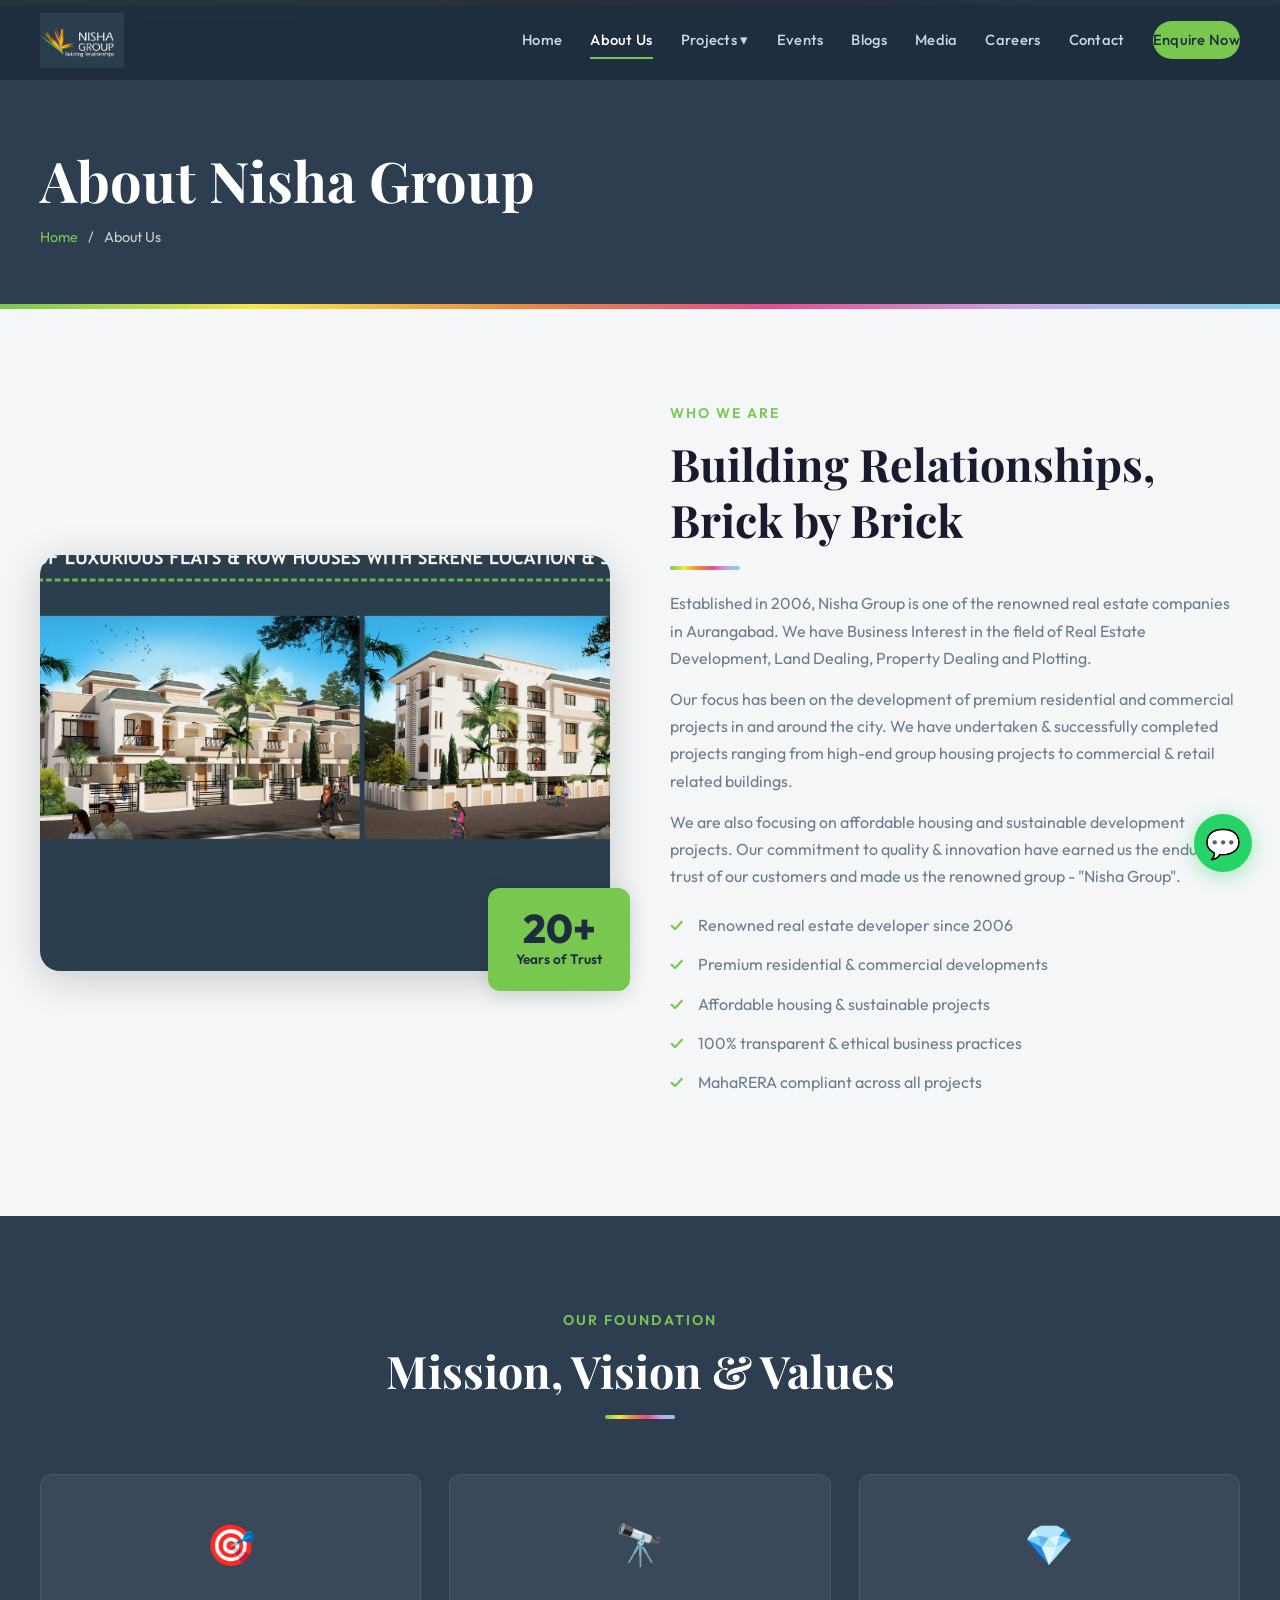
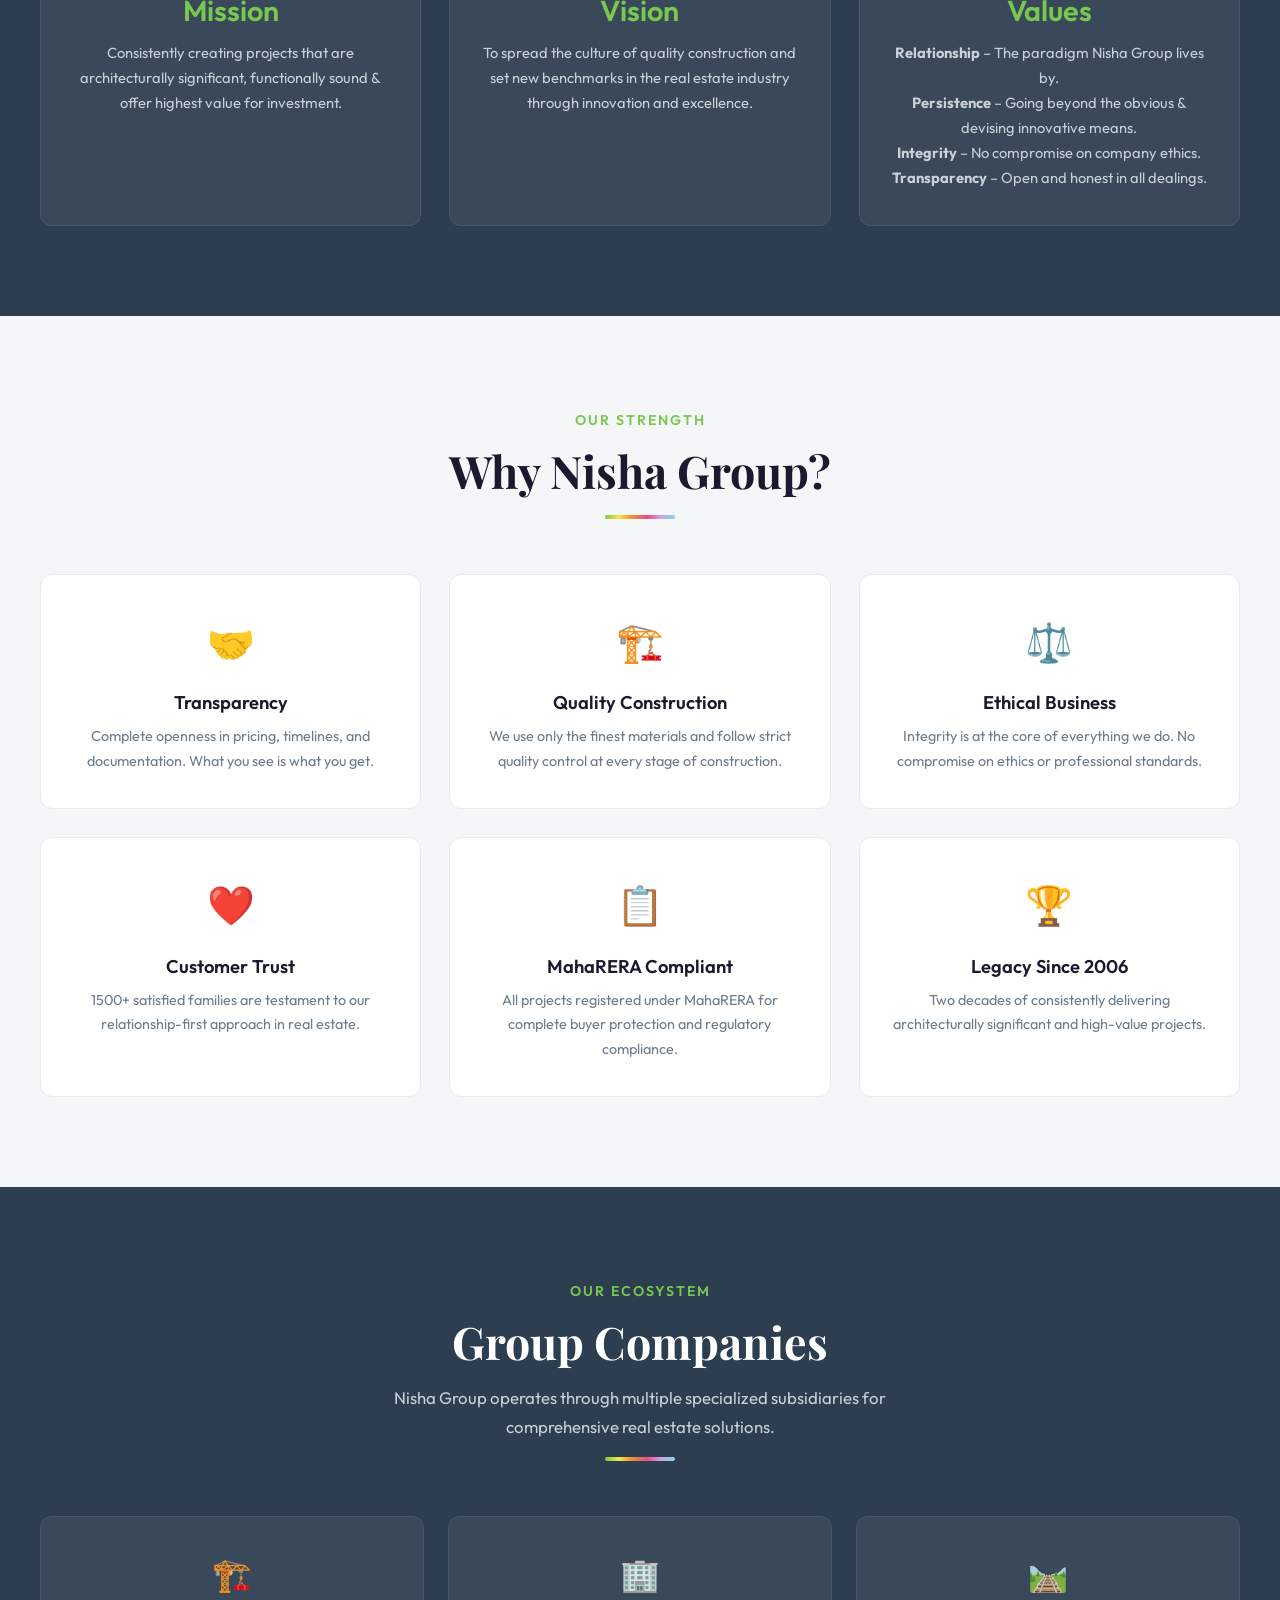
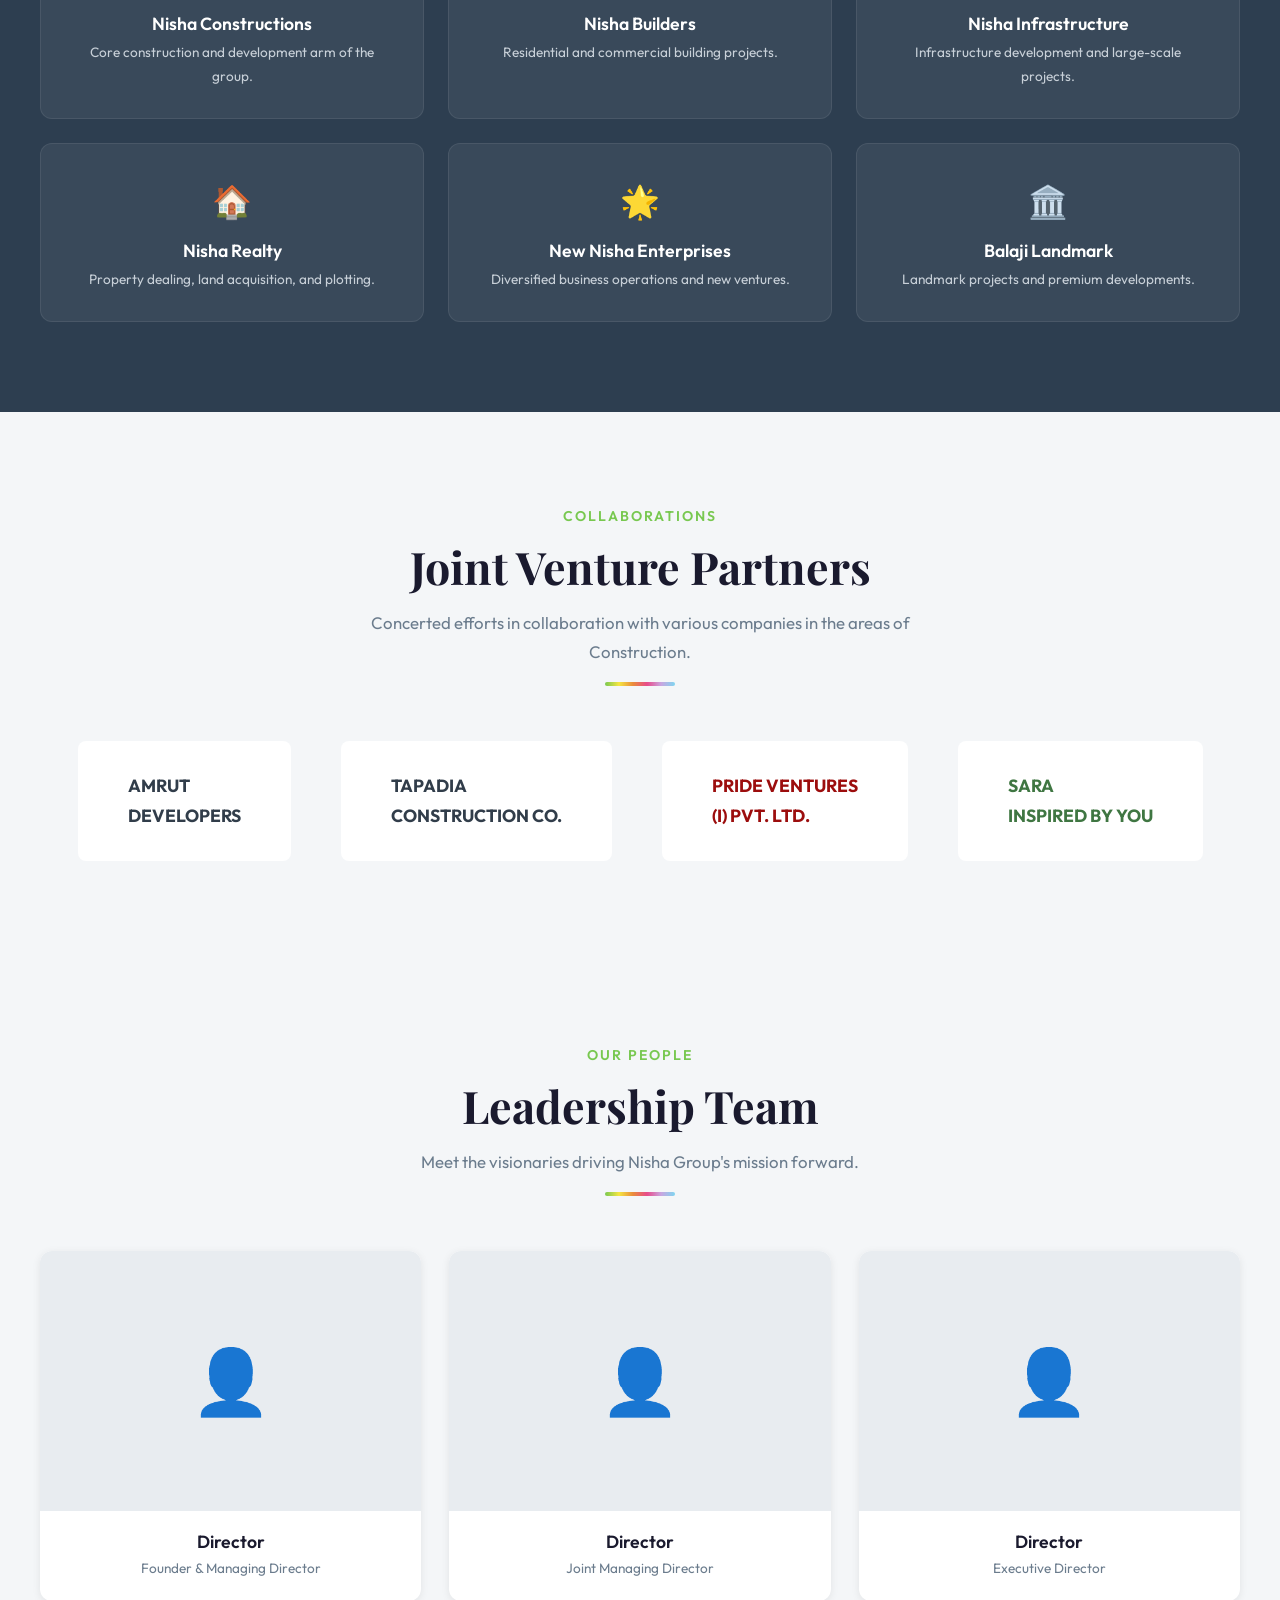
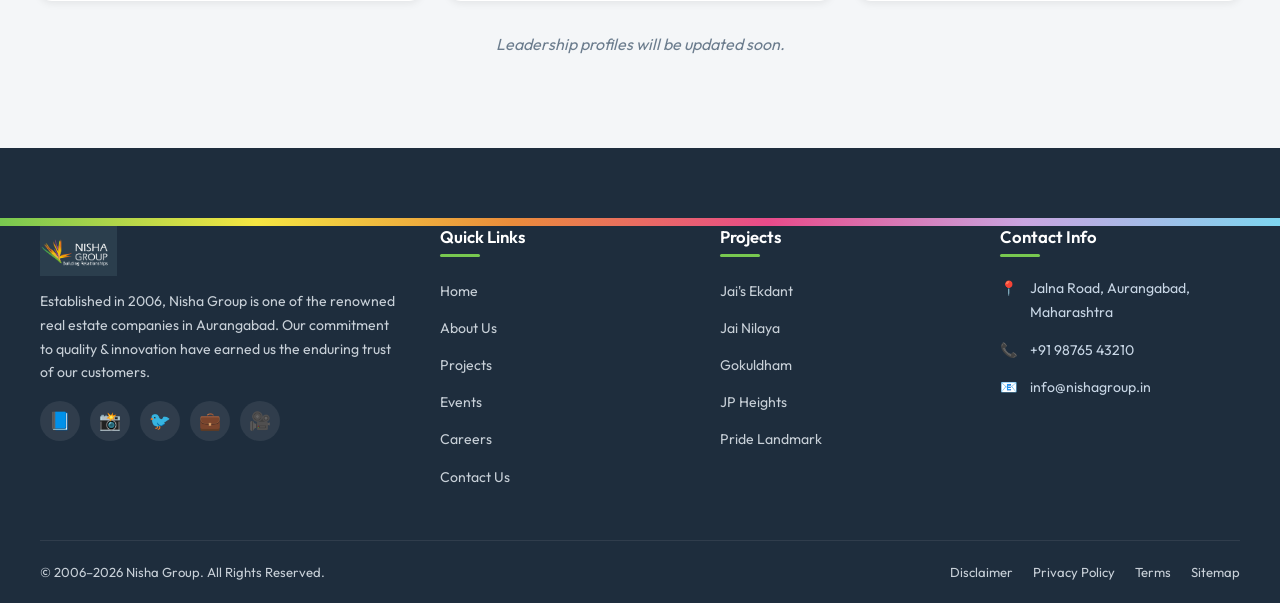
==== about.html @ fcafd0e6 "first commit" ====
<!DOCTYPE html>
<html lang="en">

<head>
    <meta charset="UTF-8">
    <meta name="viewport" content="width=device-width, initial-scale=1.0">
    <title>About Us | Nisha Group - Building Relationships Since 2006</title>
    <meta name="description"
        content="Learn about Nisha Group's journey since 2006. Our mission, vision, values, group companies, and joint venture partners.">
    <link rel="stylesheet" href="css/style.css">
    <link rel="icon" href="assets/images/logo.png">
</head>

<body>
    <div id="preloader"><img src="assets/images/logo.png" alt="Nisha Group" class="loader-logo"></div>
    <div class="stripe-bar"></div>

    <header class="header">
        <div class="container">
            <a href="index.html" class="header-logo"><img src="assets/images/logo.png" alt="Nisha Group"></a>
            <nav class="nav-menu" id="navMenu">
                <a href="index.html">Home</a>
                <a href="about.html" class="active">About Us</a>
                <div class="nav-dropdown"><a href="projects.html">Projects ▾</a>
                    <div class="dropdown-menu"><a href="projects.html#ongoing">Ongoing</a><a
                            href="projects.html#completed">Completed</a><a href="projects.html#upcoming">Upcoming</a>
                    </div>
                </div>
                <a href="events.html">Events</a><a href="blogs.html">Blogs</a><a href="media.html">Media</a><a
                    href="careers.html">Careers</a><a href="contact.html">Contact</a>
                <a href="#" class="btn-enquire" data-modal="enquire">Enquire Now</a>
            </nav>
            <div class="hamburger" id="hamburger"><span></span><span></span><span></span></div>
        </div>
    </header>

    <!-- Page Banner -->
    <section class="page-banner">
        <div class="container">
            <h1>About Nisha Group</h1>
            <div class="breadcrumb"><a href="index.html">Home</a><span>/</span><span>About Us</span></div>
        </div>
    </section>

    <!-- Company Overview -->
    <section class="section">
        <div class="container">
            <div class="about-snapshot">
                <div class="about-image fade-left">
                    <img src="assets/images/project_jai_serenity.jpg" alt="About Nisha Group"
                        style="border-radius:var(--radius-lg);">
                    <div class="experience-badge">
                        <div class="num">20+</div>
                        <div class="txt">Years of Trust</div>
                    </div>
                </div>
                <div class="about-text fade-right">
                    <div class="section-header" style="text-align:left;margin-bottom:20px;">
                        <span class="label">Who We Are</span>
                        <h2>Building Relationships, Brick by Brick</h2>
                        <div class="underline" style="margin:16px 0 0;"></div>
                    </div>
                    <p>Established in 2006, Nisha Group is one of the renowned real estate companies in Aurangabad. We
                        have Business Interest in the field of Real Estate Development, Land Dealing, Property Dealing
                        and Plotting.</p>
                    <p>Our focus has been on the development of premium residential and commercial projects in and
                        around the city. We have undertaken & successfully completed projects ranging from high-end
                        group housing projects to commercial & retail related buildings.</p>
                    <p>We are also focusing on affordable housing and sustainable development projects. Our commitment
                        to quality & innovation have earned us the enduring trust of our customers and made us the
                        renowned group - "Nisha Group".</p>
                    <ul>
                        <li>Renowned real estate developer since 2006</li>
                        <li>Premium residential & commercial developments</li>
                        <li>Affordable housing & sustainable projects</li>
                        <li>100% transparent & ethical business practices</li>
                        <li>MahaRERA compliant across all projects</li>
                    </ul>
                </div>
            </div>
        </div>
    </section>

    <!-- Mission, Vision, Values -->
    <section class="section section-dark" id="mvv">
        <div class="container">
            <div class="section-header fade-up">
                <span class="label">Our Foundation</span>
                <h2>Mission, Vision & Values</h2>
                <div class="underline"></div>
            </div>
            <div class="mvv-grid">
                <div class="mvv-card fade-up">
                    <div class="icon">🎯</div>
                    <h3>Mission</h3>
                    <p>Consistently creating projects that are architecturally significant, functionally sound & offer
                        highest value for investment.</p>
                </div>
                <div class="mvv-card fade-up">
                    <div class="icon">🔭</div>
                    <h3>Vision</h3>
                    <p>To spread the culture of quality construction and set new benchmarks in the real estate industry
                        through innovation and excellence.</p>
                </div>
                <div class="mvv-card fade-up">
                    <div class="icon">💎</div>
                    <h3>Values</h3>
                    <p><strong>Relationship</strong> – The paradigm Nisha Group lives by.<br>
                        <strong>Persistence</strong> – Going beyond the obvious & devising innovative means.<br>
                        <strong>Integrity</strong> – No compromise on company ethics.<br>
                        <strong>Transparency</strong> – Open and honest in all dealings.
                    </p>
                </div>
            </div>
        </div>
    </section>

    <!-- Why Nisha Group -->
    <section class="section">
        <div class="container">
            <div class="section-header fade-up">
                <span class="label">Our Strength</span>
                <h2>Why Nisha Group?</h2>
                <div class="underline"></div>
            </div>
            <div class="why-grid">
                <div class="why-card fade-up">
                    <div class="icon">🤝</div>
                    <h3>Transparency</h3>
                    <p>Complete openness in pricing, timelines, and documentation. What you see is what you get.</p>
                </div>
                <div class="why-card fade-up">
                    <div class="icon">🏗️</div>
                    <h3>Quality Construction</h3>
                    <p>We use only the finest materials and follow strict quality control at every stage of
                        construction.</p>
                </div>
                <div class="why-card fade-up">
                    <div class="icon">⚖️</div>
                    <h3>Ethical Business</h3>
                    <p>Integrity is at the core of everything we do. No compromise on ethics or professional standards.
                    </p>
                </div>
                <div class="why-card fade-up">
                    <div class="icon">❤️</div>
                    <h3>Customer Trust</h3>
                    <p>1500+ satisfied families are testament to our relationship-first approach in real estate.</p>
                </div>
                <div class="why-card fade-up">
                    <div class="icon">📋</div>
                    <h3>MahaRERA Compliant</h3>
                    <p>All projects registered under MahaRERA for complete buyer protection and regulatory compliance.
                    </p>
                </div>
                <div class="why-card fade-up">
                    <div class="icon">🏆</div>
                    <h3>Legacy Since 2006</h3>
                    <p>Two decades of consistently delivering architecturally significant and high-value projects.</p>
                </div>
            </div>
        </div>
    </section>

    <!-- Group Companies -->
    <section class="section section-dark" id="group-companies">
        <div class="container">
            <div class="section-header fade-up">
                <span class="label">Our Ecosystem</span>
                <h2>Group Companies</h2>
                <p>Nisha Group operates through multiple specialized subsidiaries for comprehensive real estate
                    solutions.</p>
                <div class="underline"></div>
            </div>
            <div class="companies-grid">
                <div class="company-card fade-up">
                    <div class="icon">🏗️</div>
                    <h3>Nisha Constructions</h3>
                    <p>Core construction and development arm of the group.</p>
                </div>
                <div class="company-card fade-up">
                    <div class="icon">🏢</div>
                    <h3>Nisha Builders</h3>
                    <p>Residential and commercial building projects.</p>
                </div>
                <div class="company-card fade-up">
                    <div class="icon">🛤️</div>
                    <h3>Nisha Infrastructure</h3>
                    <p>Infrastructure development and large-scale projects.</p>
                </div>
                <div class="company-card fade-up">
                    <div class="icon">🏠</div>
                    <h3>Nisha Realty</h3>
                    <p>Property dealing, land acquisition, and plotting.</p>
                </div>
                <div class="company-card fade-up">
                    <div class="icon">🌟</div>
                    <h3>New Nisha Enterprises</h3>
                    <p>Diversified business operations and new ventures.</p>
                </div>
                <div class="company-card fade-up">
                    <div class="icon">🏛️</div>
                    <h3>Balaji Landmark</h3>
                    <p>Landmark projects and premium developments.</p>
                </div>
            </div>
        </div>
    </section>

    <!-- Joint Ventures -->
    <section class="section" id="joint-ventures">
        <div class="container">
            <div class="section-header fade-up">
                <span class="label">Collaborations</span>
                <h2>Joint Venture Partners</h2>
                <p>Concerted efforts in collaboration with various companies in the areas of Construction.</p>
                <div class="underline"></div>
            </div>
            <div class="partners-row fade-up">
                <div class="partner-logo">
                    <div style="padding:10px 20px;font-weight:700;color:var(--navy);font-size:1.1rem;">
                        AMRUT<br>DEVELOPERS</div>
                </div>
                <div class="partner-logo">
                    <div style="padding:10px 20px;font-weight:700;color:var(--navy);font-size:1.1rem;">
                        TAPADIA<br>CONSTRUCTION CO.</div>
                </div>
                <div class="partner-logo">
                    <div style="padding:10px 20px;font-weight:700;color:#cc0000;font-size:1.1rem;">PRIDE VENTURES<br>(I)
                        PVT. LTD.</div>
                </div>
                <div class="partner-logo">
                    <div style="padding:10px 20px;font-weight:700;color:#2e7d32;font-size:1.1rem;">SARA<br>INSPIRED BY
                        YOU</div>
                </div>
            </div>
        </div>
    </section>

    <!-- Leadership Team -->
    <section class="section" style="background:var(--off-white);">
        <div class="container">
            <div class="section-header fade-up">
                <span class="label">Our People</span>
                <h2>Leadership Team</h2>
                <p>Meet the visionaries driving Nisha Group's mission forward.</p>
                <div class="underline"></div>
            </div>
            <div class="leadership-grid">
                <div class="leader-card fade-up">
                    <div class="photo">
                        <div class="icon">👤</div>
                    </div>
                    <div class="info">
                        <h3>Director</h3>
                        <p>Founder & Managing Director</p>
                    </div>
                </div>
                <div class="leader-card fade-up">
                    <div class="photo">
                        <div class="icon">👤</div>
                    </div>
                    <div class="info">
                        <h3>Director</h3>
                        <p>Joint Managing Director</p>
                    </div>
                </div>
                <div class="leader-card fade-up">
                    <div class="photo">
                        <div class="icon">👤</div>
                    </div>
                    <div class="info">
                        <h3>Director</h3>
                        <p>Executive Director</p>
                    </div>
                </div>
            </div>
            <p style="text-align:center;color:var(--gray-500);margin-top:30px;font-style:italic;" class="fade-up">
                Leadership profiles will be updated soon.</p>
        </div>
    </section>

    <!-- Footer (same as index) -->
    <footer class="footer">
        <div class="stripe-bar thick"></div>
        <div class="container">
            <div class="footer-grid">
                <div class="footer-col footer-about">
                    <img src="assets/images/logo.png" alt="Nisha Group" class="footer-logo">
                    <p>Established in 2006, Nisha Group is one of the renowned real estate companies in Aurangabad. Our
                        commitment to quality & innovation have earned us the enduring trust of our customers.</p>
                    <div class="social-icons"><a href="#">📘</a><a href="#">📸</a><a href="#">🐦</a><a href="#">💼</a><a
                            href="#">🎥</a></div>
                </div>
                <div class="footer-col">
                    <h4>Quick Links</h4>
                    <ul>
                        <li><a href="index.html">Home</a></li>
                        <li><a href="about.html">About Us</a></li>
                        <li><a href="projects.html">Projects</a></li>
                        <li><a href="events.html">Events</a></li>
                        <li><a href="careers.html">Careers</a></li>
                        <li><a href="contact.html">Contact Us</a></li>
                    </ul>
                </div>
                <div class="footer-col">
                    <h4>Projects</h4>
                    <ul>
                        <li><a href="project-detail.html?project=ekdant">Jai's Ekdant</a></li>
                        <li><a href="project-detail.html?project=nilaya">Jai Nilaya</a></li>
                        <li><a href="project-detail.html?project=gokuldham">Gokuldham</a></li>
                        <li><a href="project-detail.html?project=jpheights">JP Heights</a></li>
                        <li><a href="project-detail.html?project=pridelandmark">Pride Landmark</a></li>
                    </ul>
                </div>
                <div class="footer-col">
                    <h4>Contact Info</h4>
                    <div class="footer-contact-item"><span class="icon">📍</span><span>Jalna Road, Aurangabad,
                            Maharashtra</span></div>
                    <div class="footer-contact-item"><span class="icon">📞</span><span><a href="tel:+919876543210">+91
                                98765 43210</a></span></div>
                    <div class="footer-contact-item"><span class="icon">📧</span><span><a
                                href="mailto:info@nishagroup.in">info@nishagroup.in</a></span></div>
                </div>
            </div>
            <div class="footer-bottom">
                <p>© 2006–2026 Nisha Group. All Rights Reserved.</p>
                <div class="footer-bottom-links"><a href="disclaimer.html">Disclaimer</a><a href="privacy.html">Privacy
                        Policy</a><a href="terms.html">Terms</a><a href="sitemap-page.html">Sitemap</a></div>
            </div>
        </div>
    </footer>

    <a href="https://wa.me/919876543210" class="whatsapp-float" target="_blank">💬</a>
    <button class="back-to-top">↑</button>

    <div class="modal-overlay" id="enquireModal">
        <div class="modal"><button class="modal-close">✕</button>
            <h2 style="margin-bottom:6px;">Enquire Now</h2>
            <p style="color:var(--gray-500);margin-bottom:20px;font-size:0.92rem;">Fill in the details below.</p>
            <form>
                <div class="form-group"><label>Full Name *</label><input type="text" placeholder="Your name" required>
                </div>
                <div class="form-row">
                    <div class="form-group"><label>Email *</label><input type="email" placeholder="Email" required>
                    </div>
                    <div class="form-group"><label>Phone *</label><input type="tel" placeholder="Phone" required></div>
                </div>
                <div class="form-group"><label>Message</label><textarea rows="3"
                        placeholder="Your message..."></textarea></div><button type="submit" class="btn-primary"
                    style="width:100%;justify-content:center;">Submit →</button>
            </form>
        </div>
    </div>

    <script src="js/main.js"></script>
</body>

</html>
---- css/style.css ----
/* ===== NISHA GROUP - DESIGN SYSTEM ===== */
@import url('https://fonts.googleapis.com/css2?family=Outfit:wght@300;400;500;600;700;800&family=Playfair+Display:ital,wght@0,400;0,600;0,700;1,400&display=swap');

:root {
  --navy: #2d3e50;
  --navy-dark: #1e2d3d;
  --navy-light: #3d5166;
  --accent-green: #78c850;
  --accent-yellow: #f5e642;
  --accent-orange: #ea8c3b;
  --accent-pink: #e84b8a;
  --accent-blue: #7ed5f0;
  --accent-lavender: #c9a5e0;
  --white: #ffffff;
  --off-white: #f4f6f8;
  --gray-100: #e8ecf0;
  --gray-200: #c8d0d8;
  --gray-500: #6b7c8d;
  --gold: #d4a853;
  --text-dark: #1a1a2e;
  --text-light: #c8d6e5;
  --gradient-stripe: linear-gradient(90deg, var(--accent-green), var(--accent-yellow), var(--accent-orange), var(--accent-pink), var(--accent-lavender), var(--accent-blue));
  --shadow-sm: 0 2px 8px rgba(0,0,0,0.08);
  --shadow-md: 0 4px 20px rgba(0,0,0,0.12);
  --shadow-lg: 0 8px 40px rgba(0,0,0,0.18);
  --shadow-xl: 0 16px 60px rgba(0,0,0,0.22);
  --radius-sm: 8px;
  --radius-md: 12px;
  --radius-lg: 20px;
  --radius-xl: 28px;
  --transition: all 0.35s cubic-bezier(0.4, 0, 0.2, 1);
}

*, *::before, *::after { margin: 0; padding: 0; box-sizing: border-box; }

html { scroll-behavior: smooth; font-size: 16px; }

body {
  font-family: 'Outfit', sans-serif;
  color: var(--text-dark);
  background: var(--off-white);
  line-height: 1.7;
  overflow-x: hidden;
}

h1, h2, h3, h4, h5 { font-family: 'Playfair Display', serif; line-height: 1.25; }
h1 { font-size: clamp(2.2rem, 5vw, 3.5rem); }
h2 { font-size: clamp(1.8rem, 4vw, 2.8rem); }
h3 { font-size: clamp(1.3rem, 3vw, 1.8rem); }
img { max-width: 100%; height: auto; display: block; }
a { text-decoration: none; color: inherit; transition: var(--transition); }
ul { list-style: none; }
.container { max-width: 1240px; margin: 0 auto; padding: 0 20px; }

/* ===== RAINBOW STRIPE BAR ===== */
.stripe-bar {
  height: 5px;
  background: var(--gradient-stripe);
  width: 100%;
}
.stripe-bar.thick { height: 8px; }

/* ===== PRELOADER ===== */
#preloader {
  position: fixed; inset: 0; background: var(--navy-dark);
  display: flex; align-items: center; justify-content: center;
  z-index: 99999; transition: opacity 0.6s ease;
}
#preloader.hide { opacity: 0; pointer-events: none; }
.loader-logo { width: 120px; animation: pulse 1.2s ease-in-out infinite; }
@keyframes pulse { 0%,100%{ transform: scale(1); opacity:1; } 50%{ transform: scale(1.08); opacity:0.7; } }

/* ===== HEADER / NAVBAR ===== */
.header {
  position: fixed; top: 0; left: 0; width: 100%; z-index: 1000;
  background: rgba(30,45,61,0.92); backdrop-filter: blur(14px);
  transition: var(--transition);
}
.header.scrolled { background: rgba(30,45,61,0.98); box-shadow: var(--shadow-md); }
.header .container { display: flex; align-items: center; justify-content: space-between; height: 80px; }
.header-logo img { height: 55px; width: auto; }
.nav-menu { display: flex; align-items: center; gap: 28px; }
.nav-menu a {
  color: var(--text-light); font-size: 0.92rem; font-weight: 500;
  position: relative; padding: 6px 0; letter-spacing: 0.3px;
}
.nav-menu a::after {
  content: ''; position: absolute; bottom: 0; left: 0;
  width: 0; height: 2px; background: var(--accent-green);
  transition: width 0.3s ease;
}
.nav-menu a:hover, .nav-menu a.active { color: var(--white); }
.nav-menu a:hover::after, .nav-menu a.active::after { width: 100%; }

/* Dropdown */
.nav-dropdown { position: relative; }
.nav-dropdown .dropdown-menu {
  position: absolute; top: 100%; left: -10px; min-width: 200px;
  background: var(--navy-dark); border-radius: var(--radius-sm);
  box-shadow: var(--shadow-lg); opacity: 0; visibility: hidden;
  transform: translateY(10px); transition: var(--transition);
  padding: 10px 0; margin-top: 10px;
}
.nav-dropdown:hover .dropdown-menu { opacity: 1; visibility: visible; transform: translateY(0); }
.dropdown-menu a { display: block; padding: 10px 20px; font-size: 0.88rem; color: var(--text-light); }
.dropdown-menu a:hover { background: rgba(255,255,255,0.06); color: var(--accent-green); }
.dropdown-menu a::after { display: none; }

.btn-enquire {
  background: var(--accent-green); color: var(--navy-dark) !important;
  padding: 10px 24px; border-radius: 50px; font-weight: 600;
  font-size: 0.9rem; border: none; cursor: pointer;
  transition: var(--transition); letter-spacing: 0.3px;
}
.btn-enquire:hover { background: var(--accent-yellow); transform: translateY(-2px); box-shadow: 0 4px 18px rgba(120,200,80,0.3); }
.btn-enquire::after { display: none !important; }

/* Mobile menu */
.hamburger { display: none; flex-direction: column; gap: 5px; cursor: pointer; padding: 5px; z-index: 1001; }
.hamburger span { width: 26px; height: 2.5px; background: var(--white); border-radius: 2px; transition: var(--transition); }
.hamburger.active span:nth-child(1) { transform: rotate(45deg) translate(5px,5px); }
.hamburger.active span:nth-child(2) { opacity: 0; }
.hamburger.active span:nth-child(3) { transform: rotate(-45deg) translate(5px,-5px); }

/* ===== HERO SECTION ===== */
.hero {
  position: relative; min-height: 100vh; overflow: hidden;
  display: flex; align-items: center; background: var(--navy-dark);
}
.hero-slider { position: absolute; inset: 0; }
.hero-slide {
  position: absolute; inset: 0; opacity: 0;
  transition: opacity 1.2s ease-in-out;
}
.hero-slide.active { opacity: 1; }
.hero-slide img {
  width: 100%; height: 100%; object-fit: cover;
  transform: scale(1.05);
  animation: heroZoom 8s ease-in-out infinite alternate;
}
@keyframes heroZoom { from{transform:scale(1.05)} to{transform:scale(1.12)} }
.hero-overlay {
  position: absolute; inset: 0;
  background: linear-gradient(135deg, rgba(30,45,61,0.88) 0%, rgba(30,45,61,0.5) 50%, rgba(30,45,61,0.75) 100%);
}
.hero-content {
  position: relative; z-index: 2; max-width: 700px;
  padding: 0 20px; margin-left: 8%;
}
.hero-content .tag {
  display: inline-block; background: rgba(120,200,80,0.15);
  color: var(--accent-green); padding: 6px 18px;
  border-radius: 50px; font-size: 0.85rem; font-weight: 500;
  margin-bottom: 18px; border: 1px solid rgba(120,200,80,0.3);
}
.hero-content h1 { color: var(--white); margin-bottom: 16px; font-weight: 700; }
.hero-content h1 span { color: var(--accent-green); }
.hero-content p { color: var(--gray-200); font-size: 1.1rem; margin-bottom: 30px; max-width: 540px; }
.hero-btns { display: flex; gap: 14px; flex-wrap: wrap; }
.btn-primary {
  background: var(--accent-green); color: var(--navy-dark);
  padding: 14px 34px; border-radius: 50px; font-weight: 600;
  font-size: 0.95rem; border: none; cursor: pointer;
  transition: var(--transition); display: inline-flex; align-items: center; gap: 8px;
}
.btn-primary:hover { background: var(--accent-yellow); transform: translateY(-3px); box-shadow: 0 8px 30px rgba(120,200,80,0.3); }
.btn-outline {
  background: transparent; color: var(--white);
  padding: 14px 34px; border-radius: 50px; font-weight: 500;
  font-size: 0.95rem; border: 2px solid rgba(255,255,255,0.3);
  cursor: pointer; transition: var(--transition); display: inline-flex; align-items: center; gap: 8px;
}
.btn-outline:hover { border-color: var(--accent-green); color: var(--accent-green); transform: translateY(-3px); }

/* Hero dots */
.hero-dots {
  position: absolute; bottom: 40px; left: 50%;
  transform: translateX(-50%); display: flex; gap: 10px; z-index: 5;
}
.hero-dots .dot {
  width: 12px; height: 12px; border-radius: 50%;
  border: 2px solid rgba(255,255,255,0.5); background: transparent;
  cursor: pointer; transition: var(--transition);
}
.hero-dots .dot.active { background: var(--accent-green); border-color: var(--accent-green); width: 32px; border-radius: 6px; }

/* ===== SECTION COMMON ===== */
.section { padding: 90px 0; }
.section-dark { background: var(--navy); color: var(--white); }
.section-header { text-align: center; margin-bottom: 55px; }
.section-header .label {
  display: inline-block; color: var(--accent-green); font-weight: 600;
  font-size: 0.88rem; letter-spacing: 2px; text-transform: uppercase;
  margin-bottom: 10px;
}
.section-header h2 { margin-bottom: 14px; }
.section-dark .section-header h2 { color: var(--white); }
.section-header p { color: var(--gray-500); max-width: 600px; margin: 0 auto; font-size: 1.05rem; }
.section-dark .section-header p { color: var(--gray-200); }
.section-header .underline {
  width: 70px; height: 4px; background: var(--gradient-stripe);
  margin: 16px auto 0; border-radius: 2px;
}

/* ===== ABOUT SNAPSHOT ===== */
.about-snapshot { display: grid; grid-template-columns: 1fr 1fr; gap: 60px; align-items: center; }
.about-image { position: relative; }
.about-image img { border-radius: var(--radius-lg); box-shadow: var(--shadow-lg); }
.about-image .experience-badge {
  position: absolute; bottom: -20px; right: -20px;
  background: var(--accent-green); color: var(--navy-dark);
  padding: 20px 28px; border-radius: var(--radius-md);
  text-align: center; box-shadow: var(--shadow-md);
}
.experience-badge .num { font-size: 2.5rem; font-weight: 800; line-height: 1; font-family: 'Outfit', sans-serif; }
.experience-badge .txt { font-size: 0.85rem; font-weight: 600; }
.about-text h2 { margin-bottom: 18px; }
.about-text p { color: var(--gray-500); margin-bottom: 14px; }
.about-text ul { margin: 16px 0 24px; }
.about-text ul li {
  padding: 6px 0 6px 28px; position: relative; color: var(--gray-500);
}
.about-text ul li::before {
  content: '✓'; position: absolute; left: 0; color: var(--accent-green);
  font-weight: 700;
}

/* ===== COUNTERS ===== */
.counters {
  display: grid; grid-template-columns: repeat(4, 1fr); gap: 30px;
  padding: 50px 0;
}
.counter-box {
  text-align: center; padding: 30px 20px;
  background: rgba(255,255,255,0.05); border-radius: var(--radius-md);
  border: 1px solid rgba(255,255,255,0.08);
  transition: var(--transition);
}
.counter-box:hover { background: rgba(255,255,255,0.1); transform: translateY(-5px); }
.counter-box .icon { font-size: 2rem; margin-bottom: 10px; }
.counter-box .count {
  font-size: 2.8rem; font-weight: 800; color: var(--accent-green);
  font-family: 'Outfit', sans-serif;
}
.counter-box .label { color: var(--gray-200); font-size: 0.9rem; margin-top: 4px; }

/* ===== PROJECT CARDS ===== */
.projects-grid {
  display: grid; grid-template-columns: repeat(auto-fill, minmax(340px, 1fr));
  gap: 30px;
}
.project-card {
  border-radius: var(--radius-md); overflow: hidden;
  background: var(--white); box-shadow: var(--shadow-sm);
  transition: var(--transition); position: relative;
}
.project-card:hover { transform: translateY(-8px); box-shadow: var(--shadow-lg); }
.project-card .card-image {
  position: relative; height: 240px; overflow: hidden;
}
.project-card .card-image img {
  width: 100%; height: 100%; object-fit: cover;
  transition: transform 0.6s ease;
}
.project-card:hover .card-image img { transform: scale(1.08); }
.project-card .card-badge {
  position: absolute; top: 14px; left: 14px;
  padding: 5px 14px; border-radius: 50px; font-size: 0.78rem;
  font-weight: 600; text-transform: uppercase; letter-spacing: 0.5px;
}
.badge-ongoing { background: var(--accent-green); color: var(--navy-dark); }
.badge-completed { background: var(--accent-blue); color: var(--navy-dark); }
.badge-upcoming { background: var(--accent-yellow); color: var(--navy-dark); }
.project-card .card-body { padding: 22px; }
.project-card .card-body h3 { font-size: 1.25rem; margin-bottom: 8px; }
.project-card .card-meta {
  display: flex; gap: 16px; color: var(--gray-500); font-size: 0.85rem;
  margin-bottom: 12px; flex-wrap: wrap;
}
.project-card .card-meta span { display: flex; align-items: center; gap: 4px; }
.project-card .card-footer {
  display: flex; justify-content: space-between; align-items: center;
  padding-top: 14px; border-top: 1px solid var(--gray-100);
}
.card-footer .area { font-weight: 600; color: var(--accent-green); font-size: 0.9rem; }
.card-footer .view-btn {
  color: var(--navy); font-weight: 600; font-size: 0.88rem;
  display: flex; align-items: center; gap: 4px;
}
.card-footer .view-btn:hover { color: var(--accent-green); }

/* ===== PROJECT FILTER TABS ===== */
.filter-tabs { display: flex; justify-content: center; gap: 12px; margin-bottom: 40px; flex-wrap: wrap; }
.filter-tab {
  padding: 10px 28px; border-radius: 50px; font-weight: 500;
  font-size: 0.9rem; cursor: pointer; transition: var(--transition);
  background: var(--gray-100); color: var(--gray-500); border: none;
}
.filter-tab.active, .filter-tab:hover {
  background: var(--navy); color: var(--white);
}

/* ===== TESTIMONIALS ===== */
.testimonial-slider { position: relative; max-width: 800px; margin: 0 auto; }
.testimonial-card {
  background: rgba(255,255,255,0.06); padding: 40px;
  border-radius: var(--radius-lg); text-align: center;
  border: 1px solid rgba(255,255,255,0.08);
}
.testimonial-card .quote { font-size: 3rem; color: var(--accent-green); line-height: 1; margin-bottom: 10px; }
.testimonial-card p { font-style: italic; color: var(--gray-200); font-size: 1.1rem; margin-bottom: 20px; line-height: 1.8; }
.testimonial-card .author { font-weight: 600; color: var(--white); }
.testimonial-card .role { color: var(--gray-200); font-size: 0.85rem; }

/* ===== WHY CHOOSE US ===== */
.why-grid { display: grid; grid-template-columns: repeat(3, 1fr); gap: 28px; }
.why-card {
  background: var(--white); padding: 35px 28px; border-radius: var(--radius-md);
  text-align: center; transition: var(--transition);
  border: 1px solid var(--gray-100); position: relative; overflow: hidden;
}
.why-card::before {
  content: ''; position: absolute; top: 0; left: 0; width: 100%; height: 4px;
  background: var(--gradient-stripe); transform: scaleX(0);
  transition: transform 0.4s ease; transform-origin: left;
}
.why-card:hover::before { transform: scaleX(1); }
.why-card:hover { transform: translateY(-6px); box-shadow: var(--shadow-md); }
.why-card .icon { font-size: 2.4rem; margin-bottom: 16px; }
.why-card h3 { font-size: 1.15rem; margin-bottom: 10px; font-family: 'Outfit', sans-serif; font-weight: 600; }
.why-card p { color: var(--gray-500); font-size: 0.9rem; }

/* ===== AWARDS / PLACEHOLDER ===== */
.awards-placeholder, .events-placeholder, .media-placeholder {
  text-align: center; padding: 60px 30px;
  background: rgba(255,255,255,0.04); border-radius: var(--radius-lg);
  border: 2px dashed rgba(255,255,255,0.12);
}
.awards-placeholder .icon, .events-placeholder .icon, .media-placeholder .icon { font-size: 3rem; margin-bottom: 14px; }
.awards-placeholder p, .events-placeholder p, .media-placeholder p { color: var(--gray-200); }

/* ===== GROUP COMPANIES ===== */
.companies-grid { display: grid; grid-template-columns: repeat(3, 1fr); gap: 24px; }
.company-card {
  background: rgba(255,255,255,0.06); padding: 30px;
  border-radius: var(--radius-md); text-align: center;
  border: 1px solid rgba(255,255,255,0.08);
  transition: var(--transition);
}
.company-card:hover { background: rgba(255,255,255,0.12); transform: translateY(-4px); }
.company-card .icon { font-size: 2rem; margin-bottom: 12px; }
.company-card h3 { font-size: 1.1rem; margin-bottom: 6px; font-family: 'Outfit', sans-serif; font-weight: 600; color: var(--white); }
.company-card p { color: var(--gray-200); font-size: 0.85rem; }

/* ===== PARTNERS ===== */
.partners-row { display: flex; justify-content: center; align-items: center; gap: 50px; flex-wrap: wrap; }
.partner-logo {
  background: var(--white); padding: 20px 30px; border-radius: var(--radius-sm);
  transition: var(--transition); filter: grayscale(0.3);
}
.partner-logo:hover { filter: grayscale(0); transform: scale(1.05); box-shadow: var(--shadow-md); }
.partner-logo img { height: 50px; width: auto; }

/* ===== MISSION VISION VALUES ===== */
.mvv-grid { display: grid; grid-template-columns: repeat(3, 1fr); gap: 28px; }
.mvv-card {
  padding: 35px 28px; border-radius: var(--radius-md);
  background: rgba(255,255,255,0.06); border: 1px solid rgba(255,255,255,0.08);
  transition: var(--transition); text-align: center;
}
.mvv-card:hover { background: rgba(255,255,255,0.12); transform: translateY(-5px); }
.mvv-card .icon { font-size: 2.5rem; margin-bottom: 14px; }
.mvv-card h3 { color: var(--accent-green); margin-bottom: 12px; font-family: 'Outfit', sans-serif; font-weight: 600; }
.mvv-card p { color: var(--gray-200); font-size: 0.92rem; line-height: 1.7; }

/* ===== LEADERSHIP PLACEHOLDER ===== */
.leadership-grid { display: grid; grid-template-columns: repeat(3, 1fr); gap: 28px; }
.leader-card {
  background: var(--white); border-radius: var(--radius-md); overflow: hidden;
  text-align: center; box-shadow: var(--shadow-sm); transition: var(--transition);
}
.leader-card:hover { transform: translateY(-6px); box-shadow: var(--shadow-md); }
.leader-card .photo { height: 260px; background: var(--gray-100); display: flex; align-items: center; justify-content: center; }
.leader-card .photo .icon { font-size: 4rem; color: var(--gray-200); }
.leader-card .info { padding: 20px; }
.leader-card .info h3 { font-size: 1.1rem; margin-bottom: 4px; font-family: 'Outfit', sans-serif; font-weight: 600; }
.leader-card .info p { color: var(--gray-500); font-size: 0.85rem; }

/* ===== PROJECT DETAIL ===== */
.project-hero { position: relative; height: 60vh; min-height: 400px; overflow: hidden; }
.project-hero img { width: 100%; height: 100%; object-fit: cover; }
.project-hero .overlay {
  position: absolute; inset: 0;
  background: linear-gradient(to top, rgba(30,45,61,0.9) 0%, transparent 60%);
  display: flex; align-items: flex-end; padding: 40px;
}
.project-hero .overlay h1 { color: var(--white); margin-bottom: 8px; }
.project-hero .overlay .meta { color: var(--gray-200); display: flex; gap: 20px; flex-wrap: wrap; }
.detail-grid { display: grid; grid-template-columns: 2fr 1fr; gap: 40px; }
.detail-main h2 { margin-bottom: 14px; font-size: 1.6rem; }
.detail-main p { color: var(--gray-500); margin-bottom: 16px; }
.highlight-list { display: grid; grid-template-columns: 1fr 1fr; gap: 12px; margin: 20px 0; }
.highlight-list li {
  padding: 10px 14px 10px 36px; background: var(--off-white);
  border-radius: var(--radius-sm); position: relative; font-size: 0.9rem;
}
.highlight-list li::before { content: '✓'; position: absolute; left: 12px; color: var(--accent-green); font-weight: 700; }
.detail-sidebar .enquiry-box {
  background: var(--navy); padding: 30px; border-radius: var(--radius-md);
  color: var(--white);
}
.enquiry-box h3 { color: var(--white); margin-bottom: 16px; font-family: 'Outfit', sans-serif; }
.enquiry-box .form-group { margin-bottom: 14px; }
.enquiry-box input, .enquiry-box textarea, .enquiry-box select {
  width: 100%; padding: 12px 16px; border-radius: var(--radius-sm);
  border: 1px solid rgba(255,255,255,0.15); background: rgba(255,255,255,0.08);
  color: var(--white); font-family: 'Outfit', sans-serif; font-size: 0.9rem;
  transition: var(--transition);
}
.enquiry-box input::placeholder, .enquiry-box textarea::placeholder { color: var(--gray-200); }
.enquiry-box input:focus, .enquiry-box textarea:focus { border-color: var(--accent-green); outline: none; background: rgba(255,255,255,0.12); }
.enquiry-box .btn-primary { width: 100%; justify-content: center; }
.rera-box {
  margin-top: 20px; background: var(--off-white); padding: 20px;
  border-radius: var(--radius-sm); border-left: 4px solid var(--accent-green);
}
.rera-box h4 { font-family: 'Outfit', sans-serif; font-weight: 600; margin-bottom: 6px; font-size: 1rem; }
.rera-box p { color: var(--gray-500); font-size: 0.85rem; }

/* ===== AMENITIES ===== */
.amenities-grid { display: grid; grid-template-columns: repeat(4, 1fr); gap: 20px; }
.amenity-item {
  text-align: center; padding: 20px; background: var(--off-white);
  border-radius: var(--radius-sm); transition: var(--transition);
}
.amenity-item:hover { background: var(--navy); color: var(--white); transform: translateY(-3px); }
.amenity-item .icon { font-size: 1.8rem; margin-bottom: 8px; }
.amenity-item p { font-size: 0.85rem; font-weight: 500; }

/* ===== GALLERY ===== */
.gallery-grid { display: grid; grid-template-columns: repeat(3, 1fr); gap: 14px; }
.gallery-item { border-radius: var(--radius-sm); overflow: hidden; cursor: pointer; position: relative; }
.gallery-item img { width: 100%; height: 200px; object-fit: cover; transition: transform 0.5s ease; }
.gallery-item:hover img { transform: scale(1.1); }
.gallery-item::after {
  content: '🔍'; position: absolute; inset: 0;
  display: flex; align-items: center; justify-content: center;
  background: rgba(0,0,0,0.4); opacity: 0; transition: var(--transition);
  font-size: 1.5rem;
}
.gallery-item:hover::after { opacity: 1; }

/* ===== CONTACT / FORMS ===== */
.contact-grid { display: grid; grid-template-columns: 1fr 1fr; gap: 50px; }
.contact-info-list { display: flex; flex-direction: column; gap: 24px; }
.contact-item { display: flex; gap: 16px; align-items: flex-start; }
.contact-item .icon {
  width: 52px; height: 52px; border-radius: 50%; flex-shrink: 0;
  background: rgba(120,200,80,0.1); display: flex; align-items: center;
  justify-content: center; font-size: 1.3rem;
}
.contact-item h4 { font-family: 'Outfit', sans-serif; font-weight: 600; font-size: 1rem; margin-bottom: 4px; }
.contact-item p { color: var(--gray-500); font-size: 0.9rem; }
.contact-item a { color: var(--accent-green); }
.contact-form { background: var(--white); padding: 35px; border-radius: var(--radius-md); box-shadow: var(--shadow-sm); }
.contact-form h3 { margin-bottom: 20px; }
.form-row { display: grid; grid-template-columns: 1fr 1fr; gap: 14px; }
.form-group { margin-bottom: 16px; }
.form-group label { display: block; font-weight: 500; font-size: 0.88rem; margin-bottom: 6px; color: var(--text-dark); }
.form-group input, .form-group textarea, .form-group select {
  width: 100%; padding: 12px 16px; border: 1px solid var(--gray-100);
  border-radius: var(--radius-sm); font-family: 'Outfit', sans-serif;
  font-size: 0.9rem; transition: var(--transition); background: var(--off-white);
}
.form-group input:focus, .form-group textarea:focus, .form-group select:focus {
  border-color: var(--accent-green); outline: none; box-shadow: 0 0 0 3px rgba(120,200,80,0.1);
}

/* ===== PAGE BANNER ===== */
.page-banner {
  background: var(--navy); padding: 140px 0 60px; position: relative; overflow: hidden;
}
.page-banner::after {
  content: ''; position: absolute; bottom: 0; left: 0; width: 100%; height: 5px;
  background: var(--gradient-stripe);
}
.page-banner h1 { color: var(--white); margin-bottom: 10px; }
.page-banner .breadcrumb { display: flex; gap: 10px; color: var(--gray-200); font-size: 0.9rem; }
.page-banner .breadcrumb a { color: var(--accent-green); }

/* ===== CAREERS FORM ===== */
.careers-content { display: grid; grid-template-columns: 1fr 1fr; gap: 50px; align-items: start; }
.careers-info h2 { margin-bottom: 16px; }
.careers-info p { color: var(--gray-500); margin-bottom: 14px; }
.benefit-list { margin: 20px 0; }
.benefit-list li { padding: 10px 0 10px 32px; position: relative; color: var(--gray-500); }
.benefit-list li::before { content: '🌟'; position: absolute; left: 0; }

/* ===== BLOG CARDS ===== */
.blog-grid { display: grid; grid-template-columns: repeat(3, 1fr); gap: 28px; }
.blog-card {
  background: var(--white); border-radius: var(--radius-md);
  overflow: hidden; box-shadow: var(--shadow-sm); transition: var(--transition);
}
.blog-card:hover { transform: translateY(-6px); box-shadow: var(--shadow-md); }
.blog-card .blog-image { height: 200px; overflow: hidden; }
.blog-card .blog-image img { width: 100%; height: 100%; object-fit: cover; transition: transform 0.5s ease; }
.blog-card:hover .blog-image img { transform: scale(1.05); }
.blog-card .blog-body { padding: 22px; }
.blog-card .blog-date { color: var(--accent-green); font-size: 0.82rem; font-weight: 500; margin-bottom: 8px; }
.blog-card .blog-body h3 { font-size: 1.15rem; margin-bottom: 10px; }
.blog-card .blog-body p { color: var(--gray-500); font-size: 0.88rem; }

/* ===== FOOTER ===== */
.footer { background: var(--navy-dark); color: var(--text-light); padding: 70px 0 0; }
.footer-grid { display: grid; grid-template-columns: 1.5fr 1fr 1fr 1fr; gap: 40px; margin-bottom: 40px; }
.footer-col h4 {
  color: var(--white); font-family: 'Outfit', sans-serif;
  font-weight: 600; font-size: 1.05rem; margin-bottom: 20px;
  position: relative; padding-bottom: 10px;
}
.footer-col h4::after {
  content: ''; position: absolute; bottom: 0; left: 0;
  width: 40px; height: 3px; background: var(--accent-green); border-radius: 2px;
}
.footer-about .footer-logo { height: 50px; margin-bottom: 14px; }
.footer-about p { color: var(--gray-200); font-size: 0.88rem; line-height: 1.7; margin-bottom: 16px; }
.social-icons { display: flex; gap: 10px; }
.social-icons a {
  width: 40px; height: 40px; border-radius: 50%;
  background: rgba(255,255,255,0.08); display: flex;
  align-items: center; justify-content: center;
  color: var(--text-light); transition: var(--transition); font-size: 1.1rem;
}
.social-icons a:hover { background: var(--accent-green); color: var(--navy-dark); transform: translateY(-3px); }
.footer-col ul li { margin-bottom: 10px; }
.footer-col ul a { color: var(--gray-200); font-size: 0.88rem; transition: var(--transition); }
.footer-col ul a:hover { color: var(--accent-green); padding-left: 6px; }
.footer-contact-item { display: flex; gap: 10px; margin-bottom: 14px; font-size: 0.88rem; }
.footer-contact-item .icon { color: var(--accent-green); flex-shrink: 0; width: 20px; }
.footer-bottom {
  border-top: 1px solid rgba(255,255,255,0.08); padding: 20px 0;
  display: flex; justify-content: space-between; align-items: center; flex-wrap: wrap; gap: 10px;
}
.footer-bottom p { font-size: 0.82rem; color: var(--gray-200); }
.footer-bottom-links { display: flex; gap: 20px; }
.footer-bottom-links a { color: var(--gray-200); font-size: 0.82rem; }
.footer-bottom-links a:hover { color: var(--accent-green); }

/* ===== WHATSAPP FLOAT ===== */
.whatsapp-float {
  position: fixed; bottom: 28px; right: 28px; z-index: 999;
  width: 58px; height: 58px; border-radius: 50%;
  background: #25d366; display: flex; align-items: center; justify-content: center;
  box-shadow: 0 4px 20px rgba(37,211,102,0.4);
  transition: var(--transition); cursor: pointer; font-size: 1.8rem; color: white;
}
.whatsapp-float:hover { transform: scale(1.1) translateY(-3px); box-shadow: 0 6px 28px rgba(37,211,102,0.5); }

/* ===== BACK TO TOP ===== */
.back-to-top {
  position: fixed; bottom: 28px; left: 28px; z-index: 999;
  width: 46px; height: 46px; border-radius: 50%;
  background: var(--navy); color: var(--white);
  display: flex; align-items: center; justify-content: center;
  box-shadow: var(--shadow-md); cursor: pointer; opacity: 0;
  visibility: hidden; transition: var(--transition); font-size: 1.2rem; border: none;
}
.back-to-top.show { opacity: 1; visibility: visible; }
.back-to-top:hover { background: var(--accent-green); color: var(--navy-dark); transform: translateY(-3px); }

/* ===== MODAL ===== */
.modal-overlay {
  position: fixed; inset: 0; background: rgba(0,0,0,0.6);
  backdrop-filter: blur(6px); z-index: 9999;
  display: none; align-items: center; justify-content: center; padding: 20px;
}
.modal-overlay.show { display: flex; }
.modal {
  background: var(--white); border-radius: var(--radius-lg);
  max-width: 520px; width: 100%; padding: 35px;
  position: relative; max-height: 90vh; overflow-y: auto;
}
.modal-close {
  position: absolute; top: 14px; right: 14px;
  width: 36px; height: 36px; border-radius: 50%;
  background: var(--gray-100); border: none; cursor: pointer;
  font-size: 1.2rem; display: flex; align-items: center; justify-content: center;
  transition: var(--transition);
}
.modal-close:hover { background: var(--accent-pink); color: var(--white); }

/* ===== MAP ===== */
.map-container { border-radius: var(--radius-md); overflow: hidden; margin-top: 30px; }
.map-container iframe { width: 100%; height: 400px; border: 0; }

/* ===== LEGAL PAGES ===== */
.legal-content { max-width: 800px; margin: 0 auto; }
.legal-content h2 { font-size: 1.5rem; margin: 30px 0 12px; }
.legal-content h3 { font-size: 1.2rem; margin: 20px 0 10px; font-family: 'Outfit', sans-serif; }
.legal-content p { color: var(--gray-500); margin-bottom: 14px; }
.legal-content ul { margin: 14px 0; padding-left: 24px; }
.legal-content ul li { margin-bottom: 8px; color: var(--gray-500); list-style: disc; }

/* ===== ANIMATIONS ===== */
.fade-up {
  opacity: 0; transform: translateY(30px);
  transition: opacity 0.7s ease, transform 0.7s ease;
}
.fade-up.visible { opacity: 1; transform: translateY(0); }
.fade-left { opacity: 0; transform: translateX(-30px); transition: opacity 0.7s ease, transform 0.7s ease; }
.fade-left.visible { opacity: 1; transform: translateX(0); }
.fade-right { opacity: 0; transform: translateX(30px); transition: opacity 0.7s ease, transform 0.7s ease; }
.fade-right.visible { opacity: 1; transform: translateX(0); }
.scale-in { opacity: 0; transform: scale(0.92); transition: opacity 0.6s ease, transform 0.6s ease; }
.scale-in.visible { opacity: 1; transform: scale(1); }

/* ===== RESPONSIVE ===== */
@media (max-width: 1024px) {
  .about-snapshot { grid-template-columns: 1fr; gap: 40px; }
  .why-grid, .mvv-grid, .companies-grid { grid-template-columns: repeat(2, 1fr); }
  .footer-grid { grid-template-columns: 1fr 1fr; }
  .detail-grid { grid-template-columns: 1fr; }
  .careers-content { grid-template-columns: 1fr; }
  .contact-grid { grid-template-columns: 1fr; }
  .leadership-grid { grid-template-columns: repeat(2, 1fr); }
  .amenities-grid { grid-template-columns: repeat(3, 1fr); }
  .blog-grid { grid-template-columns: repeat(2, 1fr); }
}

@media (max-width: 768px) {
  .nav-menu {
    position: fixed; top: 0; right: -100%; width: 280px; height: 100vh;
    background: var(--navy-dark); flex-direction: column;
    padding: 100px 30px 40px; gap: 0; transition: right 0.4s ease;
    box-shadow: -4px 0 20px rgba(0,0,0,0.3);
  }
  .nav-menu.open { right: 0; }
  .nav-menu a { padding: 14px 0; border-bottom: 1px solid rgba(255,255,255,0.06); width: 100%; }
  .hamburger { display: flex; }
  .nav-dropdown .dropdown-menu {
    position: static; opacity: 1; visibility: visible; transform: none;
    box-shadow: none; margin-top: 0; padding-left: 16px;
    display: none; background: transparent;
  }
  .nav-dropdown.open .dropdown-menu { display: block; }
  .hero-content { margin-left: 0; text-align: center; }
  .hero-content p { margin: 0 auto 30px; }
  .hero-btns { justify-content: center; }
  .counters { grid-template-columns: repeat(2, 1fr); }
  .projects-grid { grid-template-columns: 1fr; }
  .why-grid, .mvv-grid, .companies-grid, .blog-grid { grid-template-columns: 1fr; }
  .footer-grid { grid-template-columns: 1fr; }
  .footer-bottom { flex-direction: column; text-align: center; }
  .highlight-list { grid-template-columns: 1fr; }
  .form-row { grid-template-columns: 1fr; }
  .gallery-grid { grid-template-columns: repeat(2, 1fr); }
  .amenities-grid { grid-template-columns: repeat(2, 1fr); }
  .leadership-grid { grid-template-columns: 1fr; }
  .section { padding: 60px 0; }
  .page-banner { padding: 120px 0 40px; }
  .hero-content h1 { font-size: 2rem; }
}

@media (max-width: 480px) {
  .hero-btns { flex-direction: column; align-items: center; }
  .counters { grid-template-columns: 1fr 1fr; gap: 14px; }
  .filter-tabs { gap: 8px; }
  .filter-tab { padding: 8px 18px; font-size: 0.82rem; }
  .gallery-grid { grid-template-columns: 1fr; }
  .amenities-grid { grid-template-columns: 1fr 1fr; }
  .partners-row { gap: 20px; }
  .partner-logo { padding: 14px 20px; }
}
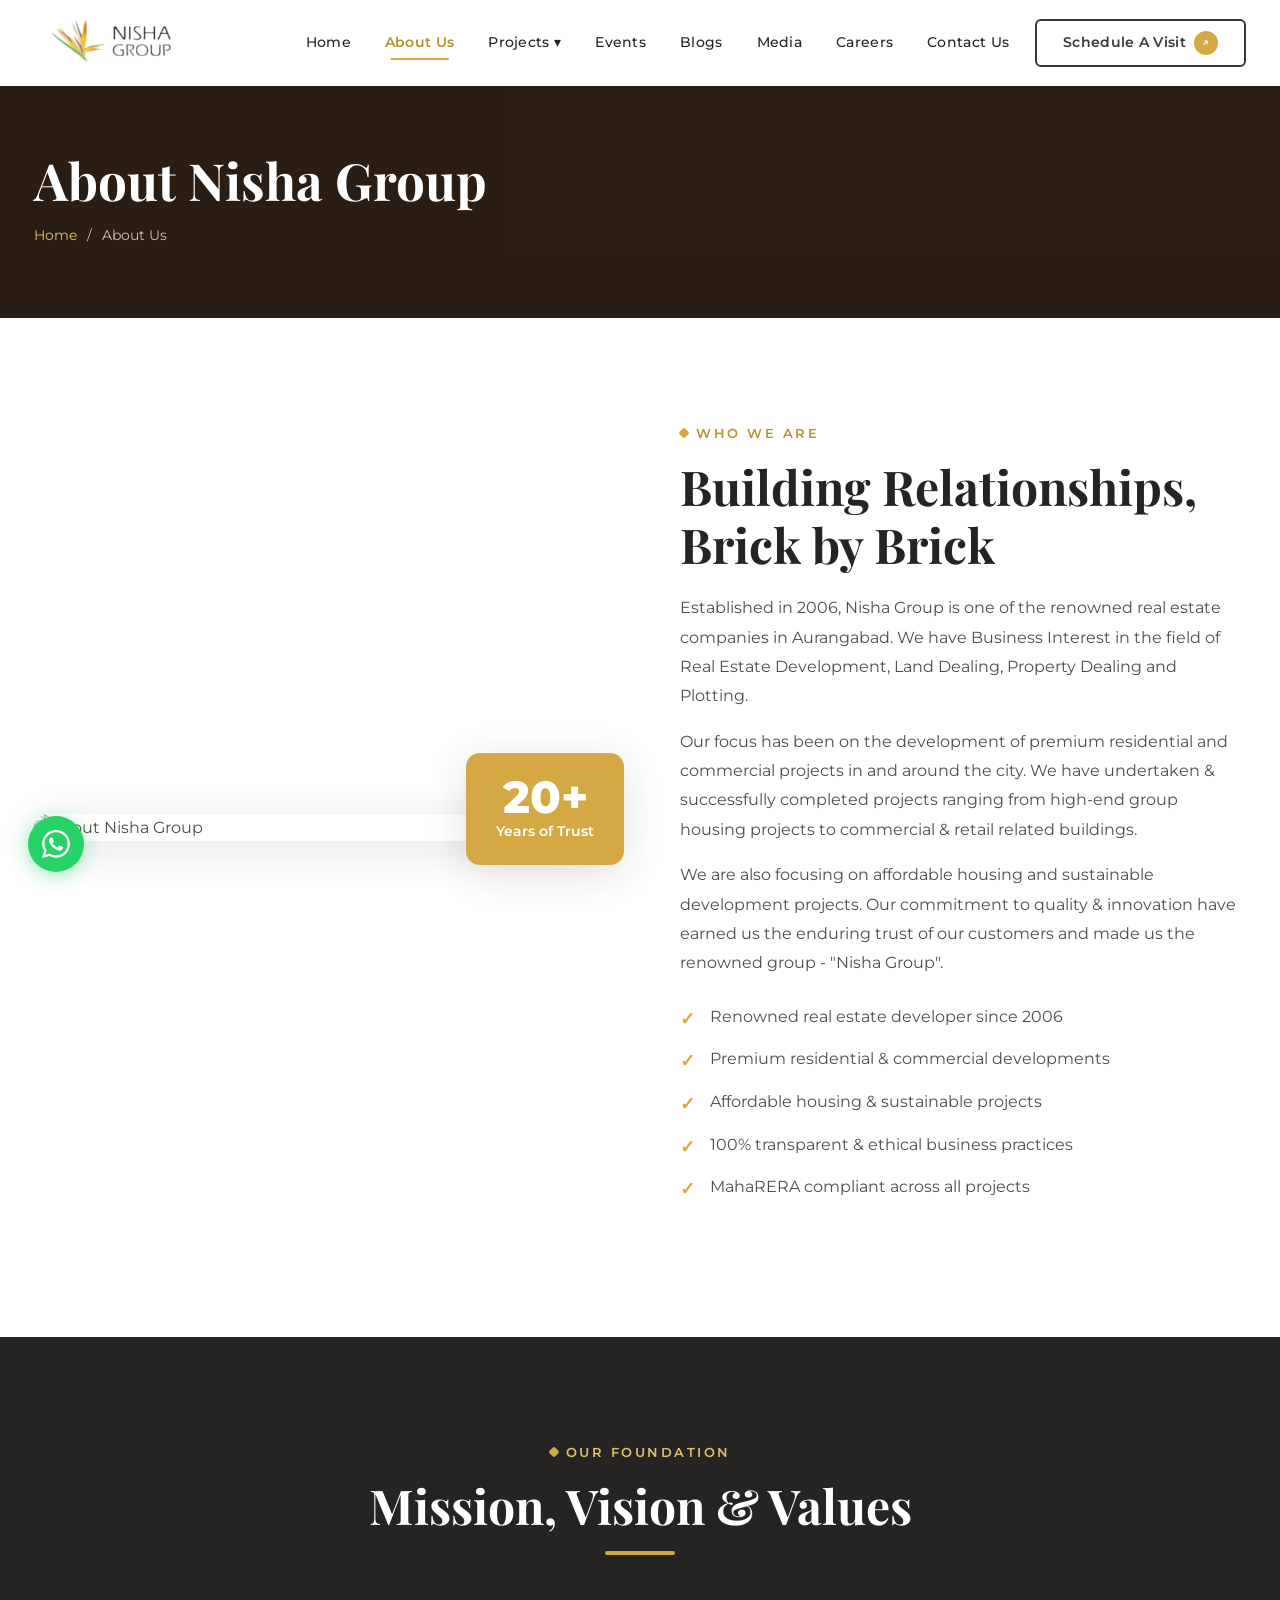
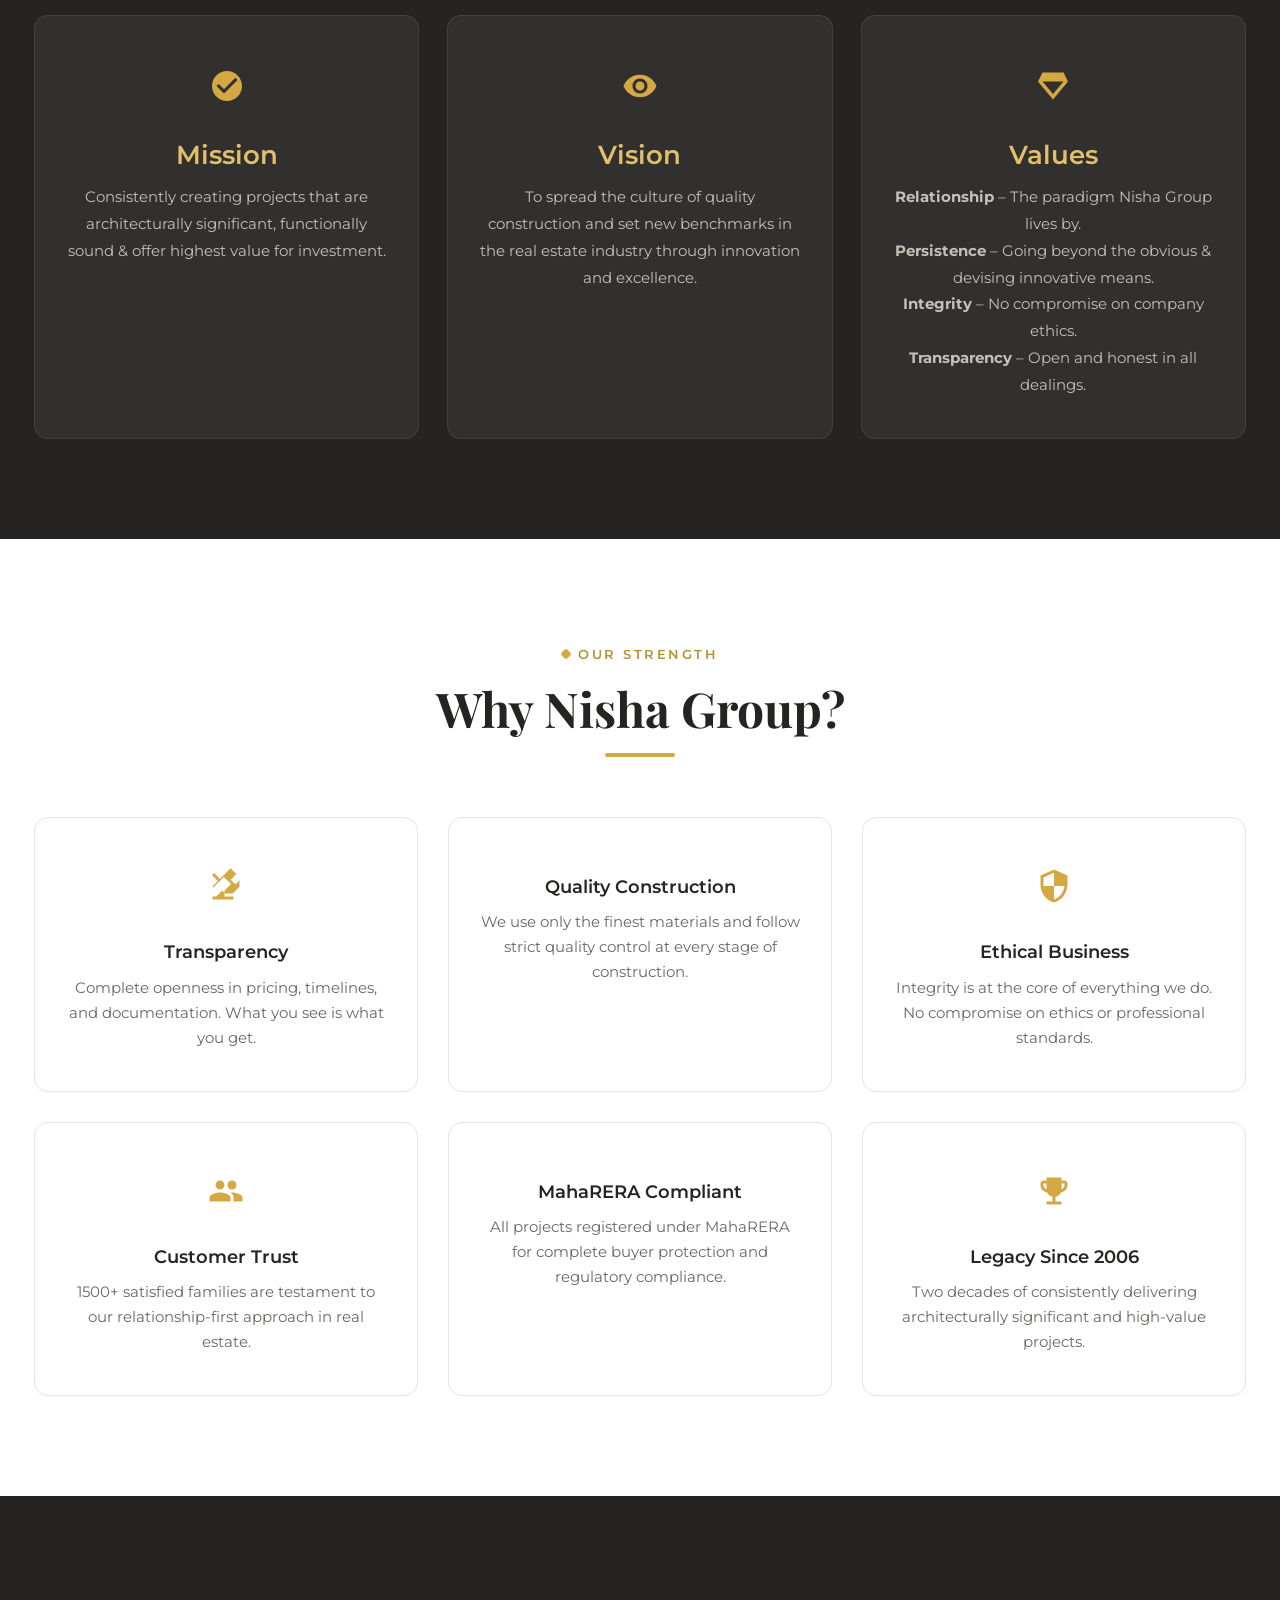
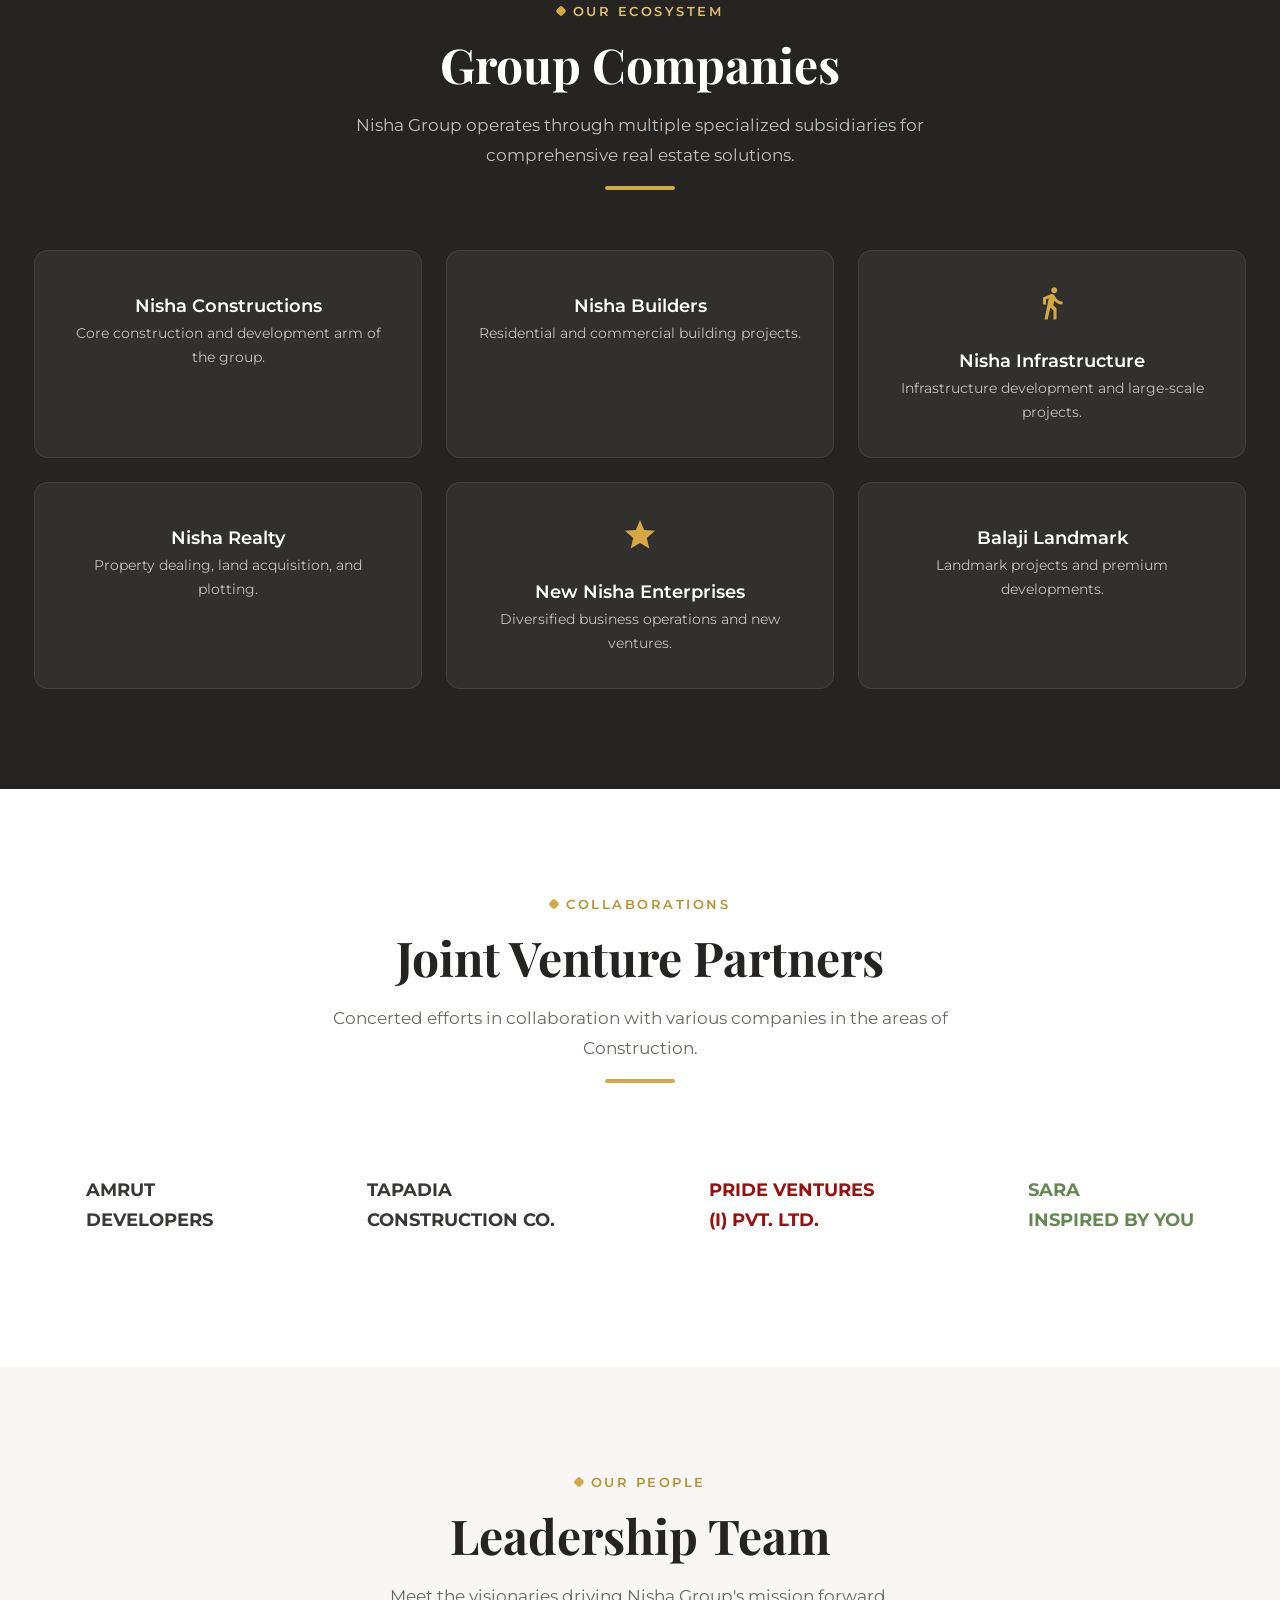
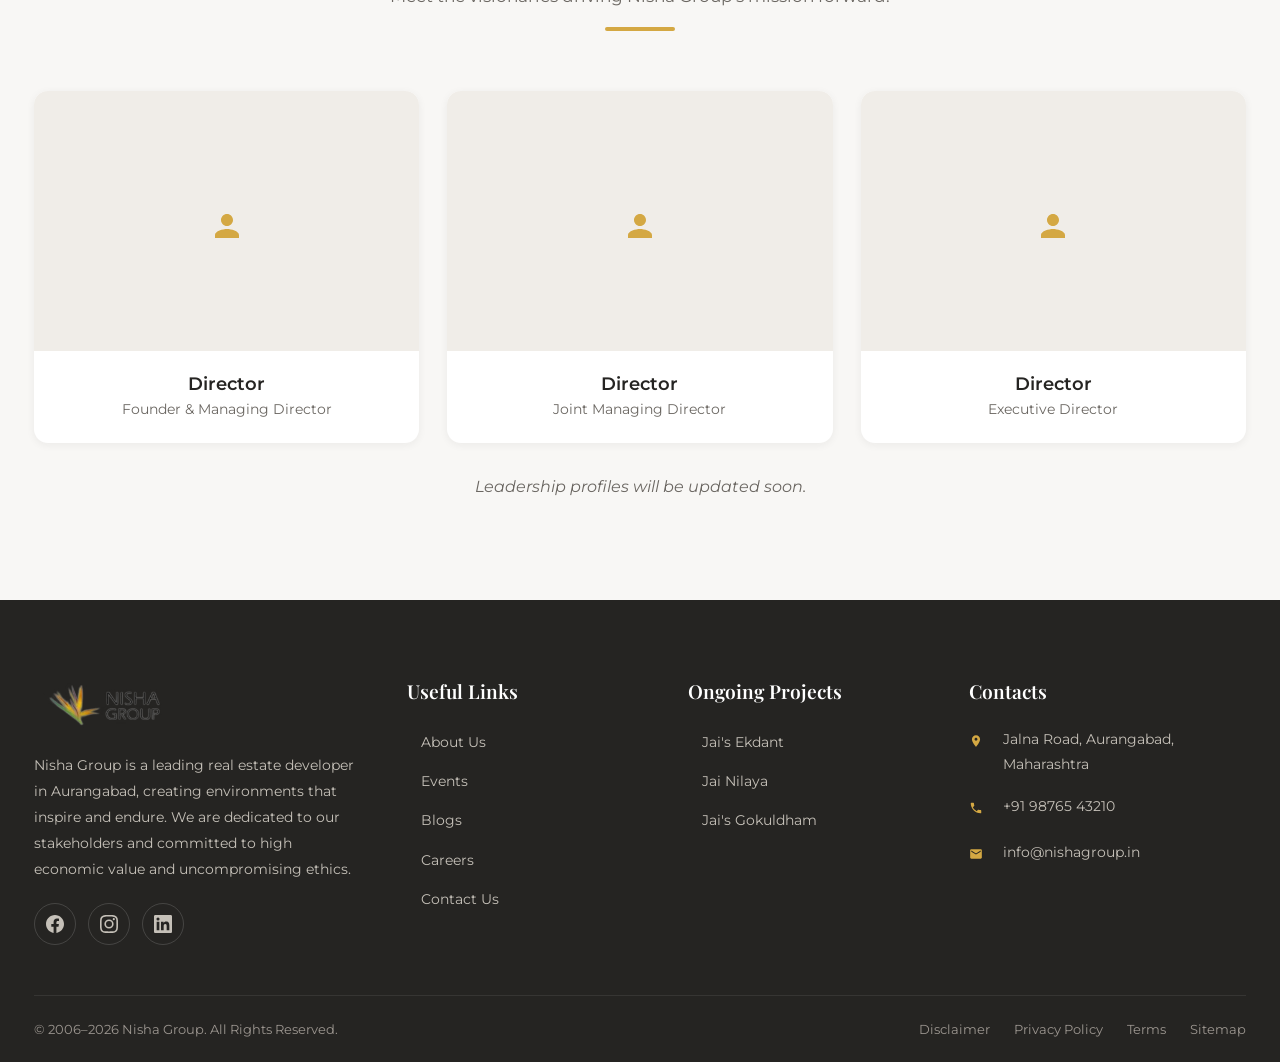
==== commit bc1010aa: "website updated to premium look and feel" ====
--- a/about.html
+++ b/about.html
@@ -8,16 +8,18 @@
     <meta name="description"
         content="Learn about Nisha Group's journey since 2006. Our mission, vision, values, group companies, and joint venture partners.">
     <link rel="stylesheet" href="css/style.css">
-    <link rel="icon" href="assets/images/logo.png">
+    <link rel="icon" href="logo.png">
 </head>
 
 <body>
-    <div id="preloader"><img src="assets/images/logo.png" alt="Nisha Group" class="loader-logo"></div>
-    <div class="stripe-bar"></div>
+
+    <div id="preloader"><img src="logo.png" alt="Nisha Group" class="loader-logo"></div>
+    <div class="nav-overlay"></div>
 
     <header class="header">
         <div class="container">
-            <a href="index.html" class="header-logo"><img src="assets/images/logo.png" alt="Nisha Group"></a>
+            <a href="index.html" class="header-logo"><img src="logo.png" alt="Nisha Group"></a>
+            <div class="hamburger" id="hamburger"><span></span><span></span><span></span></div>
             <nav class="nav-menu" id="navMenu">
                 <a href="index.html">Home</a>
                 <a href="about.html" class="active">About Us</a>
@@ -26,11 +28,11 @@
                             href="projects.html#completed">Completed</a><a href="projects.html#upcoming">Upcoming</a>
                     </div>
                 </div>
-                <a href="events.html">Events</a><a href="blogs.html">Blogs</a><a href="media.html">Media</a><a
-                    href="careers.html">Careers</a><a href="contact.html">Contact</a>
-                <a href="#" class="btn-enquire" data-modal="enquire">Enquire Now</a>
+                <a href="events.html">Events</a><a href="blogs.html">Blogs</a><a href="media.html">Media</a>
+                <a href="careers.html">Careers</a><a href="contact.html">Contact Us</a>
+                <a href="#" class="btn-enquire" data-modal="enquire">Schedule A Visit <span
+                        class="arrow-icon">↗</span></a>
             </nav>
-            <div class="hamburger" id="hamburger"><span></span><span></span><span></span></div>
         </div>
     </header>
 
@@ -47,18 +49,17 @@
         <div class="container">
             <div class="about-snapshot">
                 <div class="about-image fade-left">
-                    <img src="assets/images/project_jai_serenity.jpg" alt="About Nisha Group"
-                        style="border-radius:var(--radius-lg);">
+                    <img src="https://images.unsplash.com/photo-1600607687939-ce8a6c25118c?w=800&q=80"
+                        alt="About Nisha Group" style="border-radius:var(--radius-lg);">
                     <div class="experience-badge">
                         <div class="num">20+</div>
                         <div class="txt">Years of Trust</div>
                     </div>
                 </div>
                 <div class="about-text fade-right">
-                    <div class="section-header" style="text-align:left;margin-bottom:20px;">
+                    <div class="section-header" style="margin-bottom:20px;">
                         <span class="label">Who We Are</span>
                         <h2>Building Relationships, Brick by Brick</h2>
-                        <div class="underline" style="margin:16px 0 0;"></div>
                     </div>
                     <p>Established in 2006, Nisha Group is one of the renowned real estate companies in Aurangabad. We
                         have Business Interest in the field of Real Estate Development, Land Dealing, Property Dealing
@@ -84,26 +85,26 @@
     <!-- Mission, Vision, Values -->
     <section class="section section-dark" id="mvv">
         <div class="container">
-            <div class="section-header fade-up">
-                <span class="label">Our Foundation</span>
-                <h2>Mission, Vision & Values</h2>
-                <div class="underline"></div>
+            <div class="section-header center fade-up">
+                <span class="label" style="color:var(--gold-light);">Our Foundation</span>
+                <h2 style="color:var(--white);">Mission, Vision & Values</h2>
+                <div class="underline" style="margin:16px auto 0;"></div>
             </div>
             <div class="mvv-grid">
                 <div class="mvv-card fade-up">
-                    <div class="icon">🎯</div>
+                    <div class="icon"><svg width="36" height="36" viewBox="0 0 24 24" fill="var(--gold)"><path d="M12 2C6.48 2 2 6.48 2 12s4.48 10 10 10 10-4.48 10-10S17.52 2 12 2zm-2 15l-5-5 1.41-1.41L10 14.17l7.59-7.59L19 8l-9 9z"/></svg></div>
                     <h3>Mission</h3>
                     <p>Consistently creating projects that are architecturally significant, functionally sound & offer
                         highest value for investment.</p>
                 </div>
                 <div class="mvv-card fade-up">
-                    <div class="icon">🔭</div>
+                    <div class="icon"><svg width="36" height="36" viewBox="0 0 24 24" fill="var(--gold)"><path d="M12 4.5C7 4.5 2.73 7.61 1 12c1.73 4.39 6 7.5 11 7.5s9.27-3.11 11-7.5c-1.73-4.39-6-7.5-11-7.5zM12 17c-2.76 0-5-2.24-5-5s2.24-5 5-5 5 2.24 5 5-2.24 5-5 5zm0-8c-1.66 0-3 1.34-3 3s1.34 3 3 3 3-1.34 3-3-1.34-3-3-3z"/></svg></div>
                     <h3>Vision</h3>
                     <p>To spread the culture of quality construction and set new benchmarks in the real estate industry
                         through innovation and excellence.</p>
                 </div>
                 <div class="mvv-card fade-up">
-                    <div class="icon">💎</div>
+                    <div class="icon"><svg width="36" height="36" viewBox="0 0 24 24" fill="var(--gold)"><path d="M19 3H5L2 9l10 12L22 9l-3-6zM12 17.3L5 9h14l-7 8.3z"/></svg></div>
                     <h3>Values</h3>
                     <p><strong>Relationship</strong> – The paradigm Nisha Group lives by.<br>
                         <strong>Persistence</strong> – Going beyond the obvious & devising innovative means.<br>
@@ -118,42 +119,42 @@
     <!-- Why Nisha Group -->
     <section class="section">
         <div class="container">
-            <div class="section-header fade-up">
+            <div class="section-header center fade-up">
                 <span class="label">Our Strength</span>
                 <h2>Why Nisha Group?</h2>
-                <div class="underline"></div>
+                <div class="underline" style="margin:16px auto 0;"></div>
             </div>
             <div class="why-grid">
                 <div class="why-card fade-up">
-                    <div class="icon">🤝</div>
+                    <div class="icon"><svg width="36" height="36" viewBox="0 0 24 24" fill="var(--gold)"><path d="M16.48 10.41c-.39.39-1.04.39-1.43 0l-4.47-4.46-7.05 7.04-.66-.63 3.7-3.71L2.71 4.8l1.41-1.41 3.86 3.86 7.05-7.04L18.89 4.07l-3.7 3.71 4.46 4.47c.39.39.39 1.04 0 1.43l-3.17 3.18zM21 12.5l-4.5 4.5H11v-2l5-5 1.59 1.59 3.41-3.41V12.5zM5.55 19l3.96-3.96L11 16.5V19h6v2H3v-2h2.55z"/></svg></div>
                     <h3>Transparency</h3>
                     <p>Complete openness in pricing, timelines, and documentation. What you see is what you get.</p>
                 </div>
                 <div class="why-card fade-up">
-                    <div class="icon">🏗️</div>
+                    <div class="icon"></div>
                     <h3>Quality Construction</h3>
                     <p>We use only the finest materials and follow strict quality control at every stage of
                         construction.</p>
                 </div>
                 <div class="why-card fade-up">
-                    <div class="icon">⚖️</div>
+                    <div class="icon"><svg width="36" height="36" viewBox="0 0 24 24" fill="var(--gold)"><path d="M12 1L3 5v6c0 5.55 3.84 10.74 9 12 5.16-1.26 9-6.45 9-12V5l-9-4zm0 10.99h7c-.53 4.12-3.28 7.79-7 8.94V12H5V6.3l7-3.11v8.8z"/></svg></div>
                     <h3>Ethical Business</h3>
                     <p>Integrity is at the core of everything we do. No compromise on ethics or professional standards.
                     </p>
                 </div>
                 <div class="why-card fade-up">
-                    <div class="icon">❤️</div>
+                    <div class="icon"><svg width="36" height="36" viewBox="0 0 24 24" fill="var(--gold)"><path d="M16 11c1.66 0 2.99-1.34 2.99-3S17.66 5 16 5c-1.66 0-3 1.34-3 3s1.34 3 3 3zm-8 0c1.66 0 2.99-1.34 2.99-3S9.66 5 8 5C6.34 5 5 6.34 5 8s1.34 3 3 3zm0 2c-2.33 0-7 1.17-7 3.5V19h14v-2.5c0-2.33-4.67-3.5-7-3.5zm8 0c-.29 0-.62.02-.97.05 1.16.84 1.97 1.97 1.97 3.45V19h6v-2.5c0-2.33-4.67-3.5-7-3.5z"/></svg></div>
                     <h3>Customer Trust</h3>
                     <p>1500+ satisfied families are testament to our relationship-first approach in real estate.</p>
                 </div>
                 <div class="why-card fade-up">
-                    <div class="icon">📋</div>
+                    <div class="icon"></div>
                     <h3>MahaRERA Compliant</h3>
                     <p>All projects registered under MahaRERA for complete buyer protection and regulatory compliance.
                     </p>
                 </div>
                 <div class="why-card fade-up">
-                    <div class="icon">🏆</div>
+                    <div class="icon"><svg width="36" height="36" viewBox="0 0 24 24" fill="var(--gold)"><path d="M19 5h-2V3H7v2H5c-1.1 0-2 .9-2 2v1c0 2.55 1.92 4.63 4.39 4.94.63 1.5 1.98 2.63 3.61 2.96V19H7v2h10v-2h-4v-3.1c1.63-.33 2.98-1.46 3.61-2.96C19.08 12.63 21 10.55 21 8V7c0-1.1-.9-2-2-2zM5 8V7h2v3.82C5.84 10.4 5 9.3 5 8zm14 0c0 1.3-.84 2.4-2 2.82V7h2v1z"/></svg></div>
                     <h3>Legacy Since 2006</h3>
                     <p>Two decades of consistently delivering architecturally significant and high-value projects.</p>
                 </div>
@@ -164,41 +165,41 @@
     <!-- Group Companies -->
     <section class="section section-dark" id="group-companies">
         <div class="container">
-            <div class="section-header fade-up">
-                <span class="label">Our Ecosystem</span>
-                <h2>Group Companies</h2>
-                <p>Nisha Group operates through multiple specialized subsidiaries for comprehensive real estate
-                    solutions.</p>
-                <div class="underline"></div>
+            <div class="section-header center fade-up">
+                <span class="label" style="color:var(--gold-light);">Our Ecosystem</span>
+                <h2 style="color:var(--white);">Group Companies</h2>
+                <p style="color:var(--gray-200);">Nisha Group operates through multiple specialized subsidiaries for
+                    comprehensive real estate solutions.</p>
+                <div class="underline" style="margin:16px auto 0;"></div>
             </div>
             <div class="companies-grid">
                 <div class="company-card fade-up">
-                    <div class="icon">🏗️</div>
+                    <div class="icon"></div>
                     <h3>Nisha Constructions</h3>
                     <p>Core construction and development arm of the group.</p>
                 </div>
                 <div class="company-card fade-up">
-                    <div class="icon">🏢</div>
+                    <div class="icon"></div>
                     <h3>Nisha Builders</h3>
                     <p>Residential and commercial building projects.</p>
                 </div>
                 <div class="company-card fade-up">
-                    <div class="icon">🛤️</div>
+                    <div class="icon"><svg width="36" height="36" viewBox="0 0 24 24" fill="var(--gold)"><path d="M13.5 5.5c1.1 0 2-.9 2-2s-.9-2-2-2-2 .9-2 2 .9 2 2 2zM9.8 8.9L7 23h2.1l1.8-8 2.1 2v6h2v-7.5l-2.1-2 .6-3C14.8 12 16.8 13 19 13v-2c-1.9 0-3.5-1-4.3-2.4l-1-1.6c-.4-.6-1-1-1.7-1-.3 0-.5.1-.8.1L6 8.3V13h2V9.6l1.8-.7z"/></svg></div>
                     <h3>Nisha Infrastructure</h3>
                     <p>Infrastructure development and large-scale projects.</p>
                 </div>
                 <div class="company-card fade-up">
-                    <div class="icon">🏠</div>
+                    <div class="icon"></div>
                     <h3>Nisha Realty</h3>
                     <p>Property dealing, land acquisition, and plotting.</p>
                 </div>
                 <div class="company-card fade-up">
-                    <div class="icon">🌟</div>
+                    <div class="icon"><svg width="36" height="36" viewBox="0 0 24 24" fill="var(--gold)"><path d="M12 17.27L18.18 21l-1.64-7.03L22 9.24l-7.19-.61L12 2 9.19 8.63 2 9.24l5.46 4.73L5.82 21z"/></svg></div>
                     <h3>New Nisha Enterprises</h3>
                     <p>Diversified business operations and new ventures.</p>
                 </div>
                 <div class="company-card fade-up">
-                    <div class="icon">🏛️</div>
+                    <div class="icon"></div>
                     <h3>Balaji Landmark</h3>
                     <p>Landmark projects and premium developments.</p>
                 </div>
@@ -209,19 +210,19 @@
     <!-- Joint Ventures -->
     <section class="section" id="joint-ventures">
         <div class="container">
-            <div class="section-header fade-up">
+            <div class="section-header center fade-up">
                 <span class="label">Collaborations</span>
                 <h2>Joint Venture Partners</h2>
                 <p>Concerted efforts in collaboration with various companies in the areas of Construction.</p>
-                <div class="underline"></div>
+                <div class="underline" style="margin:16px auto 0;"></div>
             </div>
             <div class="partners-row fade-up">
                 <div class="partner-logo">
-                    <div style="padding:10px 20px;font-weight:700;color:var(--navy);font-size:1.1rem;">
+                    <div style="padding:10px 20px;font-weight:700;color:var(--brown);font-size:1.1rem;">
                         AMRUT<br>DEVELOPERS</div>
                 </div>
                 <div class="partner-logo">
-                    <div style="padding:10px 20px;font-weight:700;color:var(--navy);font-size:1.1rem;">
+                    <div style="padding:10px 20px;font-weight:700;color:var(--brown);font-size:1.1rem;">
                         TAPADIA<br>CONSTRUCTION CO.</div>
                 </div>
                 <div class="partner-logo">
@@ -229,26 +230,26 @@
                         PVT. LTD.</div>
                 </div>
                 <div class="partner-logo">
-                    <div style="padding:10px 20px;font-weight:700;color:#2e7d32;font-size:1.1rem;">SARA<br>INSPIRED BY
-                        YOU</div>
+                    <div style="padding:10px 20px;font-weight:700;color:var(--green);font-size:1.1rem;">SARA<br>INSPIRED
+                        BY YOU</div>
                 </div>
             </div>
         </div>
     </section>
 
     <!-- Leadership Team -->
-    <section class="section" style="background:var(--off-white);">
-        <div class="container">
-            <div class="section-header fade-up">
+    <section class="section section-light">
+        <div class="container">
+            <div class="section-header center fade-up">
                 <span class="label">Our People</span>
                 <h2>Leadership Team</h2>
                 <p>Meet the visionaries driving Nisha Group's mission forward.</p>
-                <div class="underline"></div>
+                <div class="underline" style="margin:16px auto 0;"></div>
             </div>
             <div class="leadership-grid">
                 <div class="leader-card fade-up">
                     <div class="photo">
-                        <div class="icon">👤</div>
+                        <div class="icon"><svg width="36" height="36" viewBox="0 0 24 24" fill="var(--gold)"><path d="M12 12c2.21 0 4-1.79 4-4s-1.79-4-4-4-4 1.79-4 4 1.79 4 4 4zm0 2c-2.67 0-8 1.34-8 4v2h16v-2c0-2.66-5.33-4-8-4z"/></svg></div>
                     </div>
                     <div class="info">
                         <h3>Director</h3>
@@ -257,7 +258,7 @@
                 </div>
                 <div class="leader-card fade-up">
                     <div class="photo">
-                        <div class="icon">👤</div>
+                        <div class="icon"><svg width="36" height="36" viewBox="0 0 24 24" fill="var(--gold)"><path d="M12 12c2.21 0 4-1.79 4-4s-1.79-4-4-4-4 1.79-4 4 1.79 4 4 4zm0 2c-2.67 0-8 1.34-8 4v2h16v-2c0-2.66-5.33-4-8-4z"/></svg></div>
                     </div>
                     <div class="info">
                         <h3>Director</h3>
@@ -266,7 +267,7 @@
                 </div>
                 <div class="leader-card fade-up">
                     <div class="photo">
-                        <div class="icon">👤</div>
+                        <div class="icon"><svg width="36" height="36" viewBox="0 0 24 24" fill="var(--gold)"><path d="M12 12c2.21 0 4-1.79 4-4s-1.79-4-4-4-4 1.79-4 4 1.79 4 4 4zm0 2c-2.67 0-8 1.34-8 4v2h16v-2c0-2.66-5.33-4-8-4z"/></svg></div>
                     </div>
                     <div class="info">
                         <h3>Director</h3>
@@ -279,46 +280,58 @@
         </div>
     </section>
 
-    <!-- Footer (same as index) -->
+    <!-- Footer -->
     <footer class="footer">
-        <div class="stripe-bar thick"></div>
         <div class="container">
             <div class="footer-grid">
                 <div class="footer-col footer-about">
-                    <img src="assets/images/logo.png" alt="Nisha Group" class="footer-logo">
-                    <p>Established in 2006, Nisha Group is one of the renowned real estate companies in Aurangabad. Our
-                        commitment to quality & innovation have earned us the enduring trust of our customers.</p>
-                    <div class="social-icons"><a href="#">📘</a><a href="#">📸</a><a href="#">🐦</a><a href="#">💼</a><a
-                            href="#">🎥</a></div>
+                    <img src="logo.png" alt="Nisha Group" class="footer-logo">
+                    <p>Nisha Group is a leading real estate developer in Aurangabad, creating environments that inspire
+                        and endure. We are dedicated to our stakeholders and committed to high economic value and
+                        uncompromising ethics.</p>
+                    <div class="social-icons">
+                        <a href="#" aria-label="Facebook"><svg width="18" height="18" viewBox="0 0 24 24"
+                                fill="currentColor">
+                                <path
+                                    d="M24 12.073c0-6.627-5.373-12-12-12s-12 5.373-12 12c0 5.99 4.388 10.954 10.125 11.854v-8.385H7.078v-3.47h3.047V9.43c0-3.007 1.792-4.669 4.533-4.669 1.312 0 2.686.235 2.686.235v2.953H15.83c-1.491 0-1.956.925-1.956 1.874v2.25h3.328l-.532 3.47h-2.796v8.385C19.612 23.027 24 18.062 24 12.073z" />
+                            </svg></a>
+                        <a href="#" aria-label="Instagram"><svg width="18" height="18" viewBox="0 0 24 24"
+                                fill="currentColor">
+                                <path
+                                    d="M12 2.163c3.204 0 3.584.012 4.85.07 3.252.148 4.771 1.691 4.919 4.919.058 1.265.069 1.645.069 4.849 0 3.205-.012 3.584-.069 4.849-.149 3.225-1.664 4.771-4.919 4.919-1.266.058-1.644.07-4.85.07-3.204 0-3.584-.012-4.849-.07-3.26-.149-4.771-1.699-4.919-4.92-.058-1.265-.07-1.644-.07-4.849 0-3.204.013-3.583.07-4.849.149-3.227 1.664-4.771 4.919-4.919 1.266-.057 1.645-.069 4.849-.069zM12 0C8.741 0 8.333.014 7.053.072 2.695.272.273 2.69.073 7.052.014 8.333 0 8.741 0 12c0 3.259.014 3.668.072 4.948.2 4.358 2.618 6.78 6.98 6.98C8.333 23.986 8.741 24 12 24c3.259 0 3.668-.014 4.948-.072 4.354-.2 6.782-2.618 6.979-6.98.059-1.28.073-1.689.073-4.948 0-3.259-.014-3.667-.072-4.947-.196-4.354-2.617-6.78-6.979-6.98C15.668.014 15.259 0 12 0zm0 5.838a6.162 6.162 0 100 12.324 6.162 6.162 0 000-12.324zM12 16a4 4 0 110-8 4 4 0 010 8zm6.406-11.845a1.44 1.44 0 100 2.881 1.44 1.44 0 000-2.881z" />
+                            </svg></a>
+                        <a href="#" aria-label="LinkedIn"><svg width="18" height="18" viewBox="0 0 24 24"
+                                fill="currentColor">
+                                <path
+                                    d="M20.447 20.452h-3.554v-5.569c0-1.328-.027-3.037-1.852-3.037-1.853 0-2.136 1.445-2.136 2.939v5.667H9.351V9h3.414v1.561h.046c.477-.9 1.637-1.85 3.37-1.85 3.601 0 4.267 2.37 4.267 5.455v6.286zM5.337 7.433a2.062 2.062 0 01-2.063-2.065 2.064 2.064 0 112.063 2.065zm1.782 13.019H3.555V9h3.564v11.452zM22.225 0H1.771C.792 0 0 .774 0 1.729v20.542C0 23.227.792 24 1.771 24h20.451C23.2 24 24 23.227 24 22.271V1.729C24 .774 23.2 0 22.222 0h.003z" />
+                            </svg></a>
+                    </div>
                 </div>
                 <div class="footer-col">
-                    <h4>Quick Links</h4>
+                    <h4>Useful Links</h4>
                     <ul>
-                        <li><a href="index.html">Home</a></li>
                         <li><a href="about.html">About Us</a></li>
-                        <li><a href="projects.html">Projects</a></li>
                         <li><a href="events.html">Events</a></li>
+                        <li><a href="blogs.html">Blogs</a></li>
                         <li><a href="careers.html">Careers</a></li>
                         <li><a href="contact.html">Contact Us</a></li>
                     </ul>
                 </div>
                 <div class="footer-col">
-                    <h4>Projects</h4>
+                    <h4>Ongoing Projects</h4>
                     <ul>
                         <li><a href="project-detail.html?project=ekdant">Jai's Ekdant</a></li>
                         <li><a href="project-detail.html?project=nilaya">Jai Nilaya</a></li>
-                        <li><a href="project-detail.html?project=gokuldham">Gokuldham</a></li>
-                        <li><a href="project-detail.html?project=jpheights">JP Heights</a></li>
-                        <li><a href="project-detail.html?project=pridelandmark">Pride Landmark</a></li>
+                        <li><a href="project-detail.html?project=gokuldham">Jai's Gokuldham</a></li>
                     </ul>
                 </div>
                 <div class="footer-col">
-                    <h4>Contact Info</h4>
-                    <div class="footer-contact-item"><span class="icon">📍</span><span>Jalna Road, Aurangabad,
+                    <h4>Contacts</h4>
+                    <div class="footer-contact-item"><span class="icon"><svg width="14" height="14" viewBox="0 0 24 24" fill="currentColor" style="vertical-align:-2px;margin-right:4px"><path d="M12 2C8.13 2 5 5.13 5 9c0 5.25 7 13 7 13s7-7.75 7-13c0-3.87-3.13-7-7-7zm0 9.5c-1.38 0-2.5-1.12-2.5-2.5s1.12-2.5 2.5-2.5 2.5 1.12 2.5 2.5-1.12 2.5-2.5 2.5z"/></svg></span><span>Jalna Road, Aurangabad,
                             Maharashtra</span></div>
-                    <div class="footer-contact-item"><span class="icon">📞</span><span><a href="tel:+919876543210">+91
+                    <div class="footer-contact-item"><span class="icon"><svg width="14" height="14" viewBox="0 0 24 24" fill="currentColor" style="vertical-align:-2px;margin-right:4px"><path d="M6.62 10.79c1.44 2.83 3.76 5.14 6.59 6.59l2.2-2.2c.27-.27.67-.36 1.02-.24 1.12.37 2.33.57 3.57.57.55 0 1 .45 1 1V20c0 .55-.45 1-1 1-9.39 0-17-7.61-17-17 0-.55.45-1 1-1h3.5c.55 0 1 .45 1 1 0 1.25.2 2.45.57 3.57.11.35.03.74-.25 1.02l-2.2 2.2z"/></svg></span><span><a href="tel:+919876543210">+91
                                 98765 43210</a></span></div>
-                    <div class="footer-contact-item"><span class="icon">📧</span><span><a
+                    <div class="footer-contact-item"><span class="icon"><svg width="14" height="14" viewBox="0 0 24 24" fill="currentColor" style="vertical-align:-2px;margin-right:4px"><path d="M20 4H4c-1.1 0-1.99.9-1.99 2L2 18c0 1.1.9 2 2 2h16c1.1 0 2-.9 2-2V6c0-1.1-.9-2-2-2zm0 4l-8 5-8-5V6l8 5 8-5v2z"/></svg></span><span><a
                                 href="mailto:info@nishagroup.in">info@nishagroup.in</a></span></div>
                 </div>
             </div>
@@ -330,13 +343,18 @@
         </div>
     </footer>
 
-    <a href="https://wa.me/919876543210" class="whatsapp-float" target="_blank">💬</a>
-    <button class="back-to-top">↑</button>
+    <a href="https://wa.me/919876543210" class="whatsapp-float" target="_blank" aria-label="WhatsApp">
+        <svg width="28" height="28" viewBox="0 0 24 24" fill="white">
+            <path
+                d="M17.472 14.382c-.297-.149-1.758-.867-2.03-.967-.273-.099-.471-.148-.67.15-.197.297-.767.966-.94 1.164-.173.199-.347.223-.644.075-.297-.15-1.255-.463-2.39-1.475-.883-.788-1.48-1.761-1.653-2.059-.173-.297-.018-.458.13-.606.134-.133.298-.347.446-.52.149-.174.198-.298.298-.497.099-.198.05-.371-.025-.52-.075-.149-.669-1.612-.916-2.207-.242-.579-.487-.5-.669-.51-.173-.008-.371-.01-.57-.01-.198 0-.52.074-.792.372-.272.297-1.04 1.016-1.04 2.479 0 1.462 1.065 2.875 1.213 3.074.149.198 2.096 3.2 5.077 4.487.709.306 1.262.489 1.694.625.712.227 1.36.195 1.871.118.571-.085 1.758-.719 2.006-1.413.248-.694.248-1.289.173-1.413-.074-.124-.272-.198-.57-.347m-5.421 7.403h-.004a9.87 9.87 0 01-5.031-1.378l-.361-.214-3.741.982.998-3.648-.235-.374a9.86 9.86 0 01-1.51-5.26c.001-5.45 4.436-9.884 9.888-9.884 2.64 0 5.122 1.03 6.988 2.898a9.825 9.825 0 012.893 6.994c-.003 5.45-4.437 9.884-9.885 9.884m8.413-18.297A11.815 11.815 0 0012.05 0C5.495 0 .16 5.335.157 11.892c0 2.096.547 4.142 1.588 5.945L.057 24l6.305-1.654a11.882 11.882 0 005.683 1.448h.005c6.554 0 11.89-5.335 11.893-11.893a11.821 11.821 0 00-3.48-8.413z" />
+        </svg>
+    </a>
+    <button class="back-to-top" aria-label="Back to top">↑</button>
 
     <div class="modal-overlay" id="enquireModal">
         <div class="modal"><button class="modal-close">✕</button>
-            <h2 style="margin-bottom:6px;">Enquire Now</h2>
-            <p style="color:var(--gray-500);margin-bottom:20px;font-size:0.92rem;">Fill in the details below.</p>
+            <h2 style="margin-bottom:6px;">Schedule a Visit</h2>
+            <p style="color:var(--gray-500);margin-bottom:24px;font-size:0.92rem;">Fill in the details below.</p>
             <form>
                 <div class="form-group"><label>Full Name *</label><input type="text" placeholder="Your name" required>
                 </div>
@@ -346,8 +364,8 @@
                     <div class="form-group"><label>Phone *</label><input type="tel" placeholder="Phone" required></div>
                 </div>
                 <div class="form-group"><label>Message</label><textarea rows="3"
-                        placeholder="Your message..."></textarea></div><button type="submit" class="btn-primary"
-                    style="width:100%;justify-content:center;">Submit →</button>
+                        placeholder="Your message..."></textarea></div>
+                <button type="submit" class="btn-primary" style="width:100%;justify-content:center;">Submit →</button>
             </form>
         </div>
     </div>
--- a/css/style.css
+++ b/css/style.css
@@ -1,674 +1,2418 @@
-/* ===== NISHA GROUP - DESIGN SYSTEM ===== */
-@import url('https://fonts.googleapis.com/css2?family=Outfit:wght@300;400;500;600;700;800&family=Playfair+Display:ital,wght@0,400;0,600;0,700;1,400&display=swap');
+/* ===== NISHA GROUP - PREMIUM REDESIGN v2 ===== */
+@import url('https://fonts.googleapis.com/css2?family=Montserrat:ital,wght@0,300;0,400;0,500;0,600;0,700;0,800;0,900;1,400;1,600&family=Playfair+Display:ital,wght@0,400;0,500;0,600;0,700;0,800;1,400;1,500&display=swap');
 
 :root {
-  --navy: #2d3e50;
-  --navy-dark: #1e2d3d;
-  --navy-light: #3d5166;
-  --accent-green: #78c850;
-  --accent-yellow: #f5e642;
-  --accent-orange: #ea8c3b;
-  --accent-pink: #e84b8a;
-  --accent-blue: #7ed5f0;
-  --accent-lavender: #c9a5e0;
-  --white: #ffffff;
-  --off-white: #f4f6f8;
-  --gray-100: #e8ecf0;
-  --gray-200: #c8d0d8;
-  --gray-500: #6b7c8d;
-  --gold: #d4a853;
-  --text-dark: #1a1a2e;
-  --text-light: #c8d6e5;
-  --gradient-stripe: linear-gradient(90deg, var(--accent-green), var(--accent-yellow), var(--accent-orange), var(--accent-pink), var(--accent-lavender), var(--accent-blue));
-  --shadow-sm: 0 2px 8px rgba(0,0,0,0.08);
-  --shadow-md: 0 4px 20px rgba(0,0,0,0.12);
-  --shadow-lg: 0 8px 40px rgba(0,0,0,0.18);
-  --shadow-xl: 0 16px 60px rgba(0,0,0,0.22);
+  --brown-dark: #252422;
+  --brown: #3A3835;
+  --brown-medium: #504D49;
+  --brown-light: #6B6762;
+  --gold: #D4A843;
+  --gold-light: #E2C06B;
+  --gold-dark: #B8922F;
+  --orange: #E8913A;
+  --orange-light: #F0A85A;
+  --green: #5B8C3E;
+  --green-light: #7AAD5A;
+  --green-dark: #456B2E;
+  --navy: #252422;
+  --navy-light: #3A3835;
+  --white: #FFFFFF;
+  --off-white: #F8F7F5;
+  --cream: #F0EDE8;
+  --gray-100: #E8E5E0;
+  --gray-200: #C5C0B8;
+  --gray-300: #9C9690;
+  --gray-500: #6B6762;
+  --gray-700: #3A3835;
+  --text-dark: #252422;
+  --text-body: #504D49;
+  --text-light: #C5C0B8;
+  --shadow-sm: 0 2px 8px rgba(37, 36, 34, 0.06);
+  --shadow-md: 0 4px 24px rgba(37, 36, 34, 0.10);
+  --shadow-lg: 0 8px 40px rgba(37, 36, 34, 0.14);
+  --shadow-xl: 0 16px 56px rgba(37, 36, 34, 0.18);
   --radius-sm: 8px;
-  --radius-md: 12px;
+  --radius-md: 14px;
   --radius-lg: 20px;
   --radius-xl: 28px;
-  --transition: all 0.35s cubic-bezier(0.4, 0, 0.2, 1);
-}
-
-*, *::before, *::after { margin: 0; padding: 0; box-sizing: border-box; }
-
-html { scroll-behavior: smooth; font-size: 16px; }
+  --transition: all 0.4s cubic-bezier(0.4, 0, 0.2, 1);
+  --transition-fast: all 0.25s ease;
+}
+
+*,
+*::before,
+*::after {
+  margin: 0;
+  padding: 0;
+  box-sizing: border-box;
+}
+
+html {
+  scroll-behavior: smooth;
+  font-size: 16px;
+}
 
 body {
-  font-family: 'Outfit', sans-serif;
-  color: var(--text-dark);
-  background: var(--off-white);
+  font-family: 'Montserrat', sans-serif;
+  color: var(--text-body);
+  background: var(--white);
   line-height: 1.7;
   overflow-x: hidden;
 }
 
-h1, h2, h3, h4, h5 { font-family: 'Playfair Display', serif; line-height: 1.25; }
-h1 { font-size: clamp(2.2rem, 5vw, 3.5rem); }
-h2 { font-size: clamp(1.8rem, 4vw, 2.8rem); }
-h3 { font-size: clamp(1.3rem, 3vw, 1.8rem); }
-img { max-width: 100%; height: auto; display: block; }
-a { text-decoration: none; color: inherit; transition: var(--transition); }
-ul { list-style: none; }
-.container { max-width: 1240px; margin: 0 auto; padding: 0 20px; }
-
-/* ===== RAINBOW STRIPE BAR ===== */
-.stripe-bar {
-  height: 5px;
-  background: var(--gradient-stripe);
-  width: 100%;
-}
-.stripe-bar.thick { height: 8px; }
+h1,
+h2,
+h3,
+h4,
+h5 {
+  font-family: 'Playfair Display', serif;
+  line-height: 1.2;
+  color: var(--text-dark);
+}
+
+h1 {
+  font-size: clamp(2.4rem, 5vw, 3.8rem);
+  font-weight: 700;
+}
+
+h2 {
+  font-size: clamp(1.8rem, 4vw, 3rem);
+  font-weight: 700;
+}
+
+h3 {
+  font-size: clamp(1.2rem, 2.5vw, 1.6rem);
+  font-weight: 600;
+}
+
+img {
+  max-width: 100%;
+  height: auto;
+  display: block;
+}
+
+a {
+  text-decoration: none;
+  color: inherit;
+  transition: var(--transition);
+}
+
+ul {
+  list-style: none;
+}
+
+.container {
+  max-width: 1260px;
+  margin: 0 auto;
+  padding: 0 24px;
+}
 
 /* ===== PRELOADER ===== */
 #preloader {
-  position: fixed; inset: 0; background: var(--navy-dark);
-  display: flex; align-items: center; justify-content: center;
-  z-index: 99999; transition: opacity 0.6s ease;
-}
-#preloader.hide { opacity: 0; pointer-events: none; }
-.loader-logo { width: 120px; animation: pulse 1.2s ease-in-out infinite; }
-@keyframes pulse { 0%,100%{ transform: scale(1); opacity:1; } 50%{ transform: scale(1.08); opacity:0.7; } }
-
-/* ===== HEADER / NAVBAR ===== */
+  position: fixed;
+  inset: 0;
+  background: var(--brown-dark);
+  display: flex;
+  align-items: center;
+  justify-content: center;
+  z-index: 99999;
+  transition: opacity 0.6s ease, visibility 0.6s ease;
+}
+
+#preloader.hide {
+  opacity: 0;
+  pointer-events: none;
+  visibility: hidden;
+}
+
+.loader-logo {
+  width: 120px;
+  animation: logoPulse 1.4s ease-in-out infinite;
+}
+
+@keyframes logoPulse {
+
+  0%,
+  100% {
+    transform: scale(1);
+    opacity: 1;
+  }
+
+  50% {
+    transform: scale(1.1);
+    opacity: 0.6;
+  }
+}
+
+/* ===== HEADER / NAVBAR (Evernest Desktop Style) ===== */
 .header {
-  position: fixed; top: 0; left: 0; width: 100%; z-index: 1000;
-  background: rgba(30,45,61,0.92); backdrop-filter: blur(14px);
-  transition: var(--transition);
-}
-.header.scrolled { background: rgba(30,45,61,0.98); box-shadow: var(--shadow-md); }
-.header .container { display: flex; align-items: center; justify-content: space-between; height: 80px; }
-.header-logo img { height: 55px; width: auto; }
-.nav-menu { display: flex; align-items: center; gap: 28px; }
+  position: fixed;
+  top: 0;
+  left: 0;
+  width: 100%;
+  z-index: 1000;
+  background: var(--white);
+  transition: var(--transition);
+  border-bottom: 1px solid transparent;
+}
+
+.header.scrolled {
+  background: var(--white);
+  box-shadow: var(--shadow-md);
+  border-bottom: 1px solid var(--gray-100);
+}
+
+.header .container {
+  display: flex;
+  align-items: center;
+  justify-content: space-between;
+  height: 85px;
+}
+
+.header-logo img {
+  height: 60px;
+  width: auto;
+}
+
+/* Desktop Horizontal Nav (like Evernest reference) */
+.nav-menu {
+  display: flex;
+  align-items: center;
+  gap: 6px;
+}
+
 .nav-menu a {
-  color: var(--text-light); font-size: 0.92rem; font-weight: 500;
-  position: relative; padding: 6px 0; letter-spacing: 0.3px;
-}
+  color: var(--text-dark);
+  font-size: 0.88rem;
+  font-weight: 500;
+  padding: 8px 14px;
+  display: block;
+  position: relative;
+  font-family: 'Montserrat', sans-serif;
+  letter-spacing: 0.3px;
+  white-space: nowrap;
+  border-radius: 6px;
+  transition: var(--transition);
+}
+
 .nav-menu a::after {
-  content: ''; position: absolute; bottom: 0; left: 0;
-  width: 0; height: 2px; background: var(--accent-green);
-  transition: width 0.3s ease;
-}
-.nav-menu a:hover, .nav-menu a.active { color: var(--white); }
-.nav-menu a:hover::after, .nav-menu a.active::after { width: 100%; }
-
-/* Dropdown */
-.nav-dropdown { position: relative; }
+  content: '';
+  position: absolute;
+  bottom: 2px;
+  left: 50%;
+  width: 0;
+  height: 2px;
+  background: var(--gold);
+  transition: var(--transition);
+  transform: translateX(-50%);
+}
+
+.nav-menu a:hover {
+  color: var(--gold-dark);
+}
+
+.nav-menu a:hover::after {
+  width: 60%;
+}
+
+.nav-menu a.active {
+  color: var(--gold-dark);
+  font-weight: 600;
+}
+
+.nav-menu a.active::after {
+  width: 60%;
+}
+
+/* Nav Dropdown (Desktop hover) */
+.nav-dropdown {
+  position: relative;
+}
+
 .nav-dropdown .dropdown-menu {
-  position: absolute; top: 100%; left: -10px; min-width: 200px;
-  background: var(--navy-dark); border-radius: var(--radius-sm);
-  box-shadow: var(--shadow-lg); opacity: 0; visibility: hidden;
-  transform: translateY(10px); transition: var(--transition);
-  padding: 10px 0; margin-top: 10px;
-}
-.nav-dropdown:hover .dropdown-menu { opacity: 1; visibility: visible; transform: translateY(0); }
-.dropdown-menu a { display: block; padding: 10px 20px; font-size: 0.88rem; color: var(--text-light); }
-.dropdown-menu a:hover { background: rgba(255,255,255,0.06); color: var(--accent-green); }
-.dropdown-menu a::after { display: none; }
-
+  position: absolute;
+  top: 100%;
+  left: 0;
+  min-width: 200px;
+  background: var(--white);
+  border-radius: var(--radius-sm);
+  box-shadow: var(--shadow-lg);
+  padding: 10px 0;
+  opacity: 0;
+  visibility: hidden;
+  transform: translateY(10px);
+  transition: var(--transition);
+  z-index: 1010;
+  border: 1px solid var(--gray-100);
+}
+
+.nav-dropdown:hover .dropdown-menu {
+  opacity: 1;
+  visibility: visible;
+  transform: translateY(0);
+}
+
+.dropdown-menu a {
+  font-size: 0.88rem;
+  color: var(--gray-500);
+  padding: 10px 22px;
+  border-bottom: none;
+  display: block;
+}
+
+.dropdown-menu a::after {
+  display: none;
+}
+
+.dropdown-menu a:hover {
+  color: var(--gold-dark);
+  background: var(--off-white);
+}
+
+/* Enquire Button in Nav */
 .btn-enquire {
-  background: var(--accent-green); color: var(--navy-dark) !important;
-  padding: 10px 24px; border-radius: 50px; font-weight: 600;
-  font-size: 0.9rem; border: none; cursor: pointer;
-  transition: var(--transition); letter-spacing: 0.3px;
-}
-.btn-enquire:hover { background: var(--accent-yellow); transform: translateY(-2px); box-shadow: 0 4px 18px rgba(120,200,80,0.3); }
-.btn-enquire::after { display: none !important; }
-
-/* Mobile menu */
-.hamburger { display: none; flex-direction: column; gap: 5px; cursor: pointer; padding: 5px; z-index: 1001; }
-.hamburger span { width: 26px; height: 2.5px; background: var(--white); border-radius: 2px; transition: var(--transition); }
-.hamburger.active span:nth-child(1) { transform: rotate(45deg) translate(5px,5px); }
-.hamburger.active span:nth-child(2) { opacity: 0; }
-.hamburger.active span:nth-child(3) { transform: rotate(-45deg) translate(5px,-5px); }
-
-/* ===== HERO SECTION ===== */
+  background: transparent !important;
+  color: var(--brown) !important;
+  padding: 10px 26px !important;
+  border-radius: 50px;
+  font-weight: 600 !important;
+  font-size: 0.88rem !important;
+  text-align: center;
+  display: inline-flex !important;
+  align-items: center;
+  gap: 8px;
+  border: 2px solid var(--brown) !important;
+  cursor: pointer;
+  transition: var(--transition);
+  letter-spacing: 0.5px;
+  margin-left: 6px;
+}
+
+.btn-enquire:hover {
+  background: var(--brown) !important;
+  color: var(--white) !important;
+  transform: translateY(-2px);
+  box-shadow: 0 6px 20px rgba(61, 43, 31, 0.25);
+}
+
+.btn-enquire::after {
+  display: none !important;
+}
+
+.btn-enquire .arrow-icon {
+  width: 24px;
+  height: 24px;
+  border-radius: 50%;
+  background: var(--gold);
+  display: inline-flex;
+  align-items: center;
+  justify-content: center;
+  color: var(--white);
+  font-size: 0.75rem;
+  transition: var(--transition);
+}
+
+.btn-enquire:hover .arrow-icon {
+  background: var(--gold-light);
+}
+
+/* Hamburger - Hidden on Desktop */
+.hamburger {
+  display: none;
+  flex-direction: column;
+  gap: 6px;
+  cursor: pointer;
+  padding: 8px;
+  z-index: 1002;
+  position: relative;
+  width: 32px;
+  height: 32px;
+  justify-content: center;
+}
+
+.hamburger span {
+  width: 28px;
+  height: 2.5px;
+  background: var(--brown);
+  border-radius: 2px;
+  transition: var(--transition);
+  display: block;
+}
+
+.hamburger.active span:nth-child(1) {
+  transform: rotate(45deg) translate(6px, 6px);
+}
+
+.hamburger.active span:nth-child(2) {
+  opacity: 0;
+}
+
+.hamburger.active span:nth-child(3) {
+  transform: rotate(-45deg) translate(6px, -6px);
+}
+
+/* Nav Overlay */
+.nav-overlay {
+  position: fixed;
+  inset: 0;
+  background: rgba(0, 0, 0, 0.4);
+  z-index: 999;
+  opacity: 0;
+  visibility: hidden;
+  transition: var(--transition);
+}
+
+.nav-overlay.show {
+  opacity: 1;
+  visibility: visible;
+}
+
+/* ===== HERO ===== */
 .hero {
-  position: relative; min-height: 100vh; overflow: hidden;
-  display: flex; align-items: center; background: var(--navy-dark);
-}
-.hero-slider { position: absolute; inset: 0; }
+  position: relative;
+  min-height: 100vh;
+  overflow: hidden;
+  display: flex;
+  align-items: center;
+  justify-content: center;
+  background: var(--brown-dark);
+}
+
+.hero-slider {
+  position: absolute;
+  inset: 0;
+}
+
 .hero-slide {
-  position: absolute; inset: 0; opacity: 0;
-  transition: opacity 1.2s ease-in-out;
-}
-.hero-slide.active { opacity: 1; }
+  position: absolute;
+  inset: 0;
+  opacity: 0;
+  transition: opacity 1.5s ease-in-out;
+}
+
+.hero-slide.active {
+  opacity: 1;
+}
+
 .hero-slide img {
-  width: 100%; height: 100%; object-fit: cover;
+  width: 100%;
+  height: 100%;
+  object-fit: cover;
+  animation: heroZoom 12s ease-in-out infinite alternate;
+}
+
+@keyframes heroZoom {
+  from {
+    transform: scale(1);
+  }
+
+  to {
+    transform: scale(1.1);
+  }
+}
+
+.hero-overlay {
+  position: absolute;
+  inset: 0;
+  background: linear-gradient(180deg, rgba(44, 30, 18, 0.25) 0%, rgba(44, 30, 18, 0.45) 50%, rgba(44, 30, 18, 0.7) 100%);
+}
+
+.hero-content {
+  position: relative;
+  z-index: 2;
+  text-align: center;
+  max-width: 900px;
+  padding: 0 30px;
+}
+
+.hero-content h1 {
+  color: var(--white);
+  margin-bottom: 20px;
+  font-weight: 700;
+  font-size: clamp(2.6rem, 6vw, 4.5rem);
+  text-shadow: 0 2px 20px rgba(0, 0, 0, 0.3);
+  letter-spacing: -0.5px;
+}
+
+.hero-content h1 span {
+  color: var(--gold-light);
+}
+
+.hero-content p {
+  color: rgba(255, 255, 255, 0.85);
+  font-size: 1.15rem;
+  margin-bottom: 35px;
+  max-width: 650px;
+  margin-left: auto;
+  margin-right: auto;
+  font-weight: 300;
+  letter-spacing: 0.5px;
+}
+
+.hero-btns {
+  display: flex;
+  gap: 16px;
+  flex-wrap: wrap;
+  justify-content: center;
+}
+
+.hero-dots {
+  position: absolute;
+  bottom: 50px;
+  left: 50%;
+  transform: translateX(-50%);
+  display: flex;
+  gap: 12px;
+  z-index: 5;
+}
+
+.hero-dots .dot {
+  width: 12px;
+  height: 12px;
+  border-radius: 50%;
+  border: 2px solid rgba(255, 255, 255, 0.5);
+  background: transparent;
+  cursor: pointer;
+  transition: var(--transition);
+}
+
+.hero-dots .dot.active {
+  background: var(--gold);
+  border-color: var(--gold);
+  width: 36px;
+  border-radius: 6px;
+}
+
+/* ===== BUTTONS ===== */
+.btn-primary {
+  background: var(--gold);
+  color: var(--white);
+  padding: 15px 36px;
+  border-radius: 50px;
+  font-weight: 600;
+  font-size: 0.95rem;
+  border: none;
+  cursor: pointer;
+  transition: var(--transition);
+  display: inline-flex;
+  align-items: center;
+  gap: 10px;
+  letter-spacing: 0.5px;
+  font-family: 'Montserrat', sans-serif;
+}
+
+.btn-primary:hover {
+  background: var(--gold-dark);
+  transform: translateY(-3px);
+  box-shadow: 0 8px 30px rgba(200, 169, 81, 0.4);
+}
+
+.btn-outline {
+  background: transparent;
+  color: var(--white);
+  padding: 15px 36px;
+  border-radius: 50px;
+  font-weight: 500;
+  font-size: 0.95rem;
+  border: 2px solid rgba(255, 255, 255, 0.4);
+  cursor: pointer;
+  transition: var(--transition);
+  display: inline-flex;
+  align-items: center;
+  gap: 10px;
+  font-family: 'Montserrat', sans-serif;
+}
+
+.btn-outline:hover {
+  border-color: var(--gold);
+  color: var(--gold);
+  transform: translateY(-3px);
+}
+
+.btn-arrow {
+  display: inline-flex;
+  align-items: center;
+  gap: 12px;
+  font-weight: 600;
+  font-size: 0.95rem;
+  color: var(--text-dark);
+  font-family: 'Montserrat', sans-serif;
+  transition: var(--transition);
+}
+
+.btn-arrow .arrow-circle {
+  width: 42px;
+  height: 42px;
+  border-radius: 50%;
+  background: var(--gold);
+  display: flex;
+  align-items: center;
+  justify-content: center;
+  transition: var(--transition);
+  color: var(--white);
+  font-size: 1.1rem;
+}
+
+.btn-arrow:hover {
+  color: var(--gold-dark);
+}
+
+.btn-arrow:hover .arrow-circle {
+  background: var(--gold-dark);
+  transform: translateX(4px);
+}
+
+/* ===== SECTIONS ===== */
+.section {
+  padding: 100px 0;
+}
+
+.section-light {
+  background: var(--off-white);
+}
+
+.section-dark {
+  background: var(--brown-dark);
+  color: var(--white);
+}
+
+.section-brown {
+  background: var(--brown);
+  color: var(--white);
+}
+
+.section-header {
+  margin-bottom: 60px;
+}
+
+.section-header.center {
+  text-align: center;
+}
+
+.section-header .label {
+  display: inline-flex;
+  align-items: center;
+  gap: 8px;
+  color: var(--gold-dark);
+  font-weight: 600;
+  font-size: 0.82rem;
+  letter-spacing: 2.5px;
+  text-transform: uppercase;
+  margin-bottom: 14px;
+  font-family: 'Montserrat', sans-serif;
+}
+
+.section-header .label::before {
+  content: '';
+  width: 8px;
+  height: 8px;
+  border-radius: 2px;
+  background: var(--gold);
+  display: inline-block;
+  transform: rotate(45deg);
+}
+
+.section-header h2 {
+  margin-bottom: 16px;
+}
+
+.section-dark .section-header h2,
+.section-brown .section-header h2 {
+  color: var(--white);
+}
+
+.section-header p {
+  color: var(--gray-500);
+  max-width: 700px;
+  font-size: 1.05rem;
+  line-height: 1.8;
+}
+
+.section-header.center p {
+  margin: 0 auto;
+}
+
+.section-dark .section-header p,
+.section-brown .section-header p {
+  color: var(--gray-200);
+}
+
+.section-header .underline {
+  width: 70px;
+  height: 4px;
+  background: var(--gold);
+  margin: 18px 0 0;
+  border-radius: 2px;
+}
+
+.section-header.center .underline {
+  margin: 18px auto 0;
+}
+
+/* ===== ABOUT ===== */
+.about-snapshot {
+  display: grid;
+  grid-template-columns: 1fr 1fr;
+  gap: 80px;
+  align-items: center;
+}
+
+.about-image {
+  position: relative;
+}
+
+.about-image img {
+  border-radius: var(--radius-lg);
+  box-shadow: var(--shadow-lg);
+}
+
+.about-image .experience-badge {
+  position: absolute;
+  bottom: -24px;
+  right: -24px;
+  background: var(--gold);
+  color: var(--white);
+  padding: 22px 30px;
+  border-radius: var(--radius-md);
+  text-align: center;
+  box-shadow: var(--shadow-lg);
+}
+
+.experience-badge .num {
+  font-size: 2.8rem;
+  font-weight: 800;
+  line-height: 1;
+  font-family: 'Montserrat', sans-serif;
+}
+
+.experience-badge .txt {
+  font-size: 0.85rem;
+  font-weight: 600;
+}
+
+.about-text h2 {
+  margin-bottom: 20px;
+}
+
+.about-text p {
+  color: var(--text-body);
+  margin-bottom: 16px;
+  font-size: 1.02rem;
+  line-height: 1.8;
+}
+
+.about-text ul {
+  margin: 18px 0 28px;
+}
+
+.about-text ul li {
+  padding: 8px 0 8px 30px;
+  position: relative;
+  color: var(--text-body);
+  font-size: 0.98rem;
+}
+
+.about-text ul li::before {
+  content: '✓';
+  position: absolute;
+  left: 0;
+  color: var(--gold);
+  font-weight: 700;
+  font-size: 1.1rem;
+}
+
+/* ===== COUNTERS ===== */
+.counters-section {
+  background: var(--off-white);
+  padding: 70px 0;
+}
+
+.counters {
+  display: grid;
+  grid-template-columns: repeat(4, 1fr);
+  gap: 40px;
+}
+
+.counter-box {
+  text-align: center;
+  padding: 10px;
+}
+
+.counter-box .counter-label {
+  font-size: 0.78rem;
+  color: var(--brown-light);
+  font-weight: 600;
+  text-transform: uppercase;
+  letter-spacing: 1.5px;
+  margin-bottom: 6px;
+  font-family: 'Montserrat', sans-serif;
+}
+
+.counter-box .count {
+  font-size: clamp(2.8rem, 5vw, 4rem);
+  font-weight: 800;
+  color: var(--brown-dark);
+  font-family: 'Montserrat', sans-serif;
+  line-height: 1;
+}
+
+.counter-box .count .suffix {
+  font-size: 0.6em;
+  color: var(--gold);
+  font-weight: 700;
+}
+
+/* ===== PROJECTS ===== */
+.projects-section {
+  background: var(--brown-dark);
+  padding: 100px 0 120px;
+  border-radius: var(--radius-xl);
+  margin: 0 12px;
+  position: relative;
+  overflow: hidden;
+}
+
+.projects-section::before {
+  content: '';
+  position: absolute;
+  top: 0;
+  left: 0;
+  width: 100%;
+  height: 100%;
+  background: radial-gradient(ellipse at 20% 50%, rgba(200, 169, 81, 0.08) 0%, transparent 60%);
+}
+
+.projects-grid {
+  display: grid;
+  grid-template-columns: repeat(auto-fill, minmax(380px, 1fr));
+  gap: 32px;
+  position: relative;
+}
+
+.project-card {
+  border-radius: var(--radius-lg);
+  overflow: hidden;
+  background: var(--white);
+  box-shadow: var(--shadow-md);
+  transition: var(--transition);
+  position: relative;
+}
+
+.project-card:hover {
+  transform: translateY(-10px);
+  box-shadow: var(--shadow-xl);
+}
+
+.project-card .card-image {
+  position: relative;
+  height: 260px;
+  overflow: hidden;
+}
+
+.project-card .card-image img {
+  width: 100%;
+  height: 100%;
+  object-fit: cover;
+  transition: transform 0.7s ease;
+}
+
+.project-card:hover .card-image img {
+  transform: scale(1.08);
+}
+
+.project-card .card-badge {
+  position: absolute;
+  top: 16px;
+  left: 16px;
+  padding: 6px 16px;
+  border-radius: 50px;
+  font-size: 0.75rem;
+  font-weight: 600;
+  text-transform: uppercase;
+  letter-spacing: 1px;
+  font-family: 'Montserrat', sans-serif;
+}
+
+.badge-ongoing {
+  background: var(--gold);
+  color: var(--white);
+}
+
+.badge-completed {
+  background: var(--green);
+  color: var(--white);
+}
+
+.badge-upcoming {
+  background: var(--orange);
+  color: var(--white);
+}
+
+.project-card .card-body {
+  padding: 24px;
+}
+
+.project-card .card-body h3 {
+  font-size: 1.3rem;
+  margin-bottom: 10px;
+  font-family: 'Playfair Display', serif;
+}
+
+.project-card .card-meta {
+  display: flex;
+  gap: 16px;
+  color: var(--gray-500);
+  font-size: 0.85rem;
+  margin-bottom: 14px;
+  flex-wrap: wrap;
+}
+
+.project-card .card-meta span {
+  display: flex;
+  align-items: center;
+  gap: 5px;
+}
+
+.project-card .card-footer {
+  display: flex;
+  justify-content: space-between;
+  align-items: center;
+  padding-top: 16px;
+  border-top: 1px solid var(--gray-100);
+}
+
+.card-footer .area {
+  font-weight: 600;
+  color: var(--gold-dark);
+  font-size: 0.9rem;
+}
+
+.card-footer .view-btn {
+  color: var(--brown);
+  font-weight: 600;
+  font-size: 0.88rem;
+  display: flex;
+  align-items: center;
+  gap: 6px;
+  font-family: 'Montserrat', sans-serif;
+}
+
+.card-footer .view-btn:hover {
+  color: var(--gold-dark);
+}
+
+/* Filter Tabs */
+.filter-tabs {
+  display: flex;
+  justify-content: center;
+  gap: 12px;
+  margin-bottom: 45px;
+  flex-wrap: wrap;
+}
+
+.filter-tab {
+  padding: 12px 30px;
+  border-radius: 50px;
+  font-weight: 500;
+  font-size: 0.9rem;
+  cursor: pointer;
+  transition: var(--transition);
+  background: var(--gray-100);
+  color: var(--gray-500);
+  border: none;
+  font-family: 'Montserrat', sans-serif;
+}
+
+.filter-tab.active,
+.filter-tab:hover {
+  background: var(--brown);
+  color: var(--white);
+}
+
+/* ===== TESTIMONIALS ===== */
+.testimonial-slider {
+  position: relative;
+  max-width: 800px;
+  margin: 0 auto;
+}
+
+.testimonial-card {
+  background: rgba(255, 255, 255, 0.06);
+  padding: 45px;
+  border-radius: var(--radius-lg);
+  text-align: center;
+  border: 1px solid rgba(255, 255, 255, 0.08);
+}
+
+.testimonial-card .quote {
+  font-size: 3.5rem;
+  color: var(--gold);
+  line-height: 1;
+  margin-bottom: 12px;
+  font-family: 'Playfair Display', serif;
+}
+
+.testimonial-card p {
+  font-style: italic;
+  color: var(--gray-200);
+  font-size: 1.1rem;
+  margin-bottom: 24px;
+  line-height: 1.9;
+}
+
+.testimonial-card .author {
+  font-weight: 600;
+  color: var(--white);
+  font-size: 1.05rem;
+}
+
+.testimonial-card .role {
+  color: var(--gold-light);
+  font-size: 0.85rem;
+  margin-top: 4px;
+}
+
+/* ===== WHY CHOOSE US ===== */
+.why-grid {
+  display: grid;
+  grid-template-columns: repeat(3, 1fr);
+  gap: 30px;
+}
+
+.why-card {
+  background: var(--white);
+  padding: 40px 30px;
+  border-radius: var(--radius-md);
+  text-align: center;
+  transition: var(--transition);
+  border: 1px solid var(--gray-100);
+  position: relative;
+  overflow: hidden;
+}
+
+.why-card::before {
+  content: '';
+  position: absolute;
+  top: 0;
+  left: 0;
+  width: 100%;
+  height: 4px;
+  background: var(--gold);
+  transform: scaleX(0);
+  transition: transform 0.4s ease;
+  transform-origin: left;
+}
+
+.why-card:hover::before {
+  transform: scaleX(1);
+}
+
+.why-card:hover {
+  transform: translateY(-8px);
+  box-shadow: var(--shadow-lg);
+}
+
+.why-card .icon {
+  font-size: 2.4rem;
+  margin-bottom: 18px;
+}
+
+.why-card h3 {
+  font-size: 1.15rem;
+  margin-bottom: 12px;
+  font-family: 'Montserrat', sans-serif;
+  font-weight: 600;
+}
+
+.why-card p {
+  color: var(--gray-500);
+  font-size: 0.92rem;
+  line-height: 1.7;
+}
+
+/* ===== GROUP COMPANIES ===== */
+.companies-grid {
+  display: grid;
+  grid-template-columns: repeat(3, 1fr);
+  gap: 24px;
+}
+
+.company-card {
+  background: rgba(255, 255, 255, 0.06);
+  padding: 32px;
+  border-radius: var(--radius-md);
+  text-align: center;
+  border: 1px solid rgba(255, 255, 255, 0.08);
+  transition: var(--transition);
+}
+
+.company-card:hover {
+  background: rgba(255, 255, 255, 0.12);
+  transform: translateY(-5px);
+}
+
+.company-card .icon {
+  font-size: 2rem;
+  margin-bottom: 12px;
+}
+
+.company-card h3 {
+  font-size: 1.1rem;
+  margin-bottom: 6px;
+  font-family: 'Montserrat', sans-serif;
+  font-weight: 600;
+  color: var(--white);
+}
+
+.company-card p {
+  color: var(--gray-200);
+  font-size: 0.88rem;
+}
+
+/* ===== MISSION VISION VALUES ===== */
+.mvv-grid {
+  display: grid;
+  grid-template-columns: repeat(3, 1fr);
+  gap: 28px;
+}
+
+.mvv-card {
+  padding: 40px 30px;
+  border-radius: var(--radius-md);
+  background: rgba(255, 255, 255, 0.06);
+  border: 1px solid rgba(255, 255, 255, 0.08);
+  transition: var(--transition);
+  text-align: center;
+}
+
+.mvv-card:hover {
+  background: rgba(255, 255, 255, 0.12);
+  transform: translateY(-6px);
+}
+
+.mvv-card .icon {
+  font-size: 2.5rem;
+  margin-bottom: 16px;
+}
+
+.mvv-card h3 {
+  color: var(--gold-light);
+  margin-bottom: 14px;
+  font-family: 'Montserrat', sans-serif;
+  font-weight: 600;
+}
+
+.mvv-card p {
+  color: var(--gray-200);
+  font-size: 0.93rem;
+  line-height: 1.8;
+}
+
+/* ===== PARTNERS ===== */
+.partners-row {
+  display: flex;
+  justify-content: center;
+  align-items: center;
+  gap: 50px;
+  flex-wrap: wrap;
+}
+
+.partner-logo {
+  background: var(--white);
+  padding: 22px 32px;
+  border-radius: var(--radius-sm);
+  transition: var(--transition);
+  filter: grayscale(0.3);
+}
+
+.partner-logo:hover {
+  filter: grayscale(0);
   transform: scale(1.05);
-  animation: heroZoom 8s ease-in-out infinite alternate;
-}
-@keyframes heroZoom { from{transform:scale(1.05)} to{transform:scale(1.12)} }
-.hero-overlay {
-  position: absolute; inset: 0;
-  background: linear-gradient(135deg, rgba(30,45,61,0.88) 0%, rgba(30,45,61,0.5) 50%, rgba(30,45,61,0.75) 100%);
-}
-.hero-content {
-  position: relative; z-index: 2; max-width: 700px;
-  padding: 0 20px; margin-left: 8%;
-}
-.hero-content .tag {
-  display: inline-block; background: rgba(120,200,80,0.15);
-  color: var(--accent-green); padding: 6px 18px;
-  border-radius: 50px; font-size: 0.85rem; font-weight: 500;
-  margin-bottom: 18px; border: 1px solid rgba(120,200,80,0.3);
-}
-.hero-content h1 { color: var(--white); margin-bottom: 16px; font-weight: 700; }
-.hero-content h1 span { color: var(--accent-green); }
-.hero-content p { color: var(--gray-200); font-size: 1.1rem; margin-bottom: 30px; max-width: 540px; }
-.hero-btns { display: flex; gap: 14px; flex-wrap: wrap; }
-.btn-primary {
-  background: var(--accent-green); color: var(--navy-dark);
-  padding: 14px 34px; border-radius: 50px; font-weight: 600;
-  font-size: 0.95rem; border: none; cursor: pointer;
-  transition: var(--transition); display: inline-flex; align-items: center; gap: 8px;
-}
-.btn-primary:hover { background: var(--accent-yellow); transform: translateY(-3px); box-shadow: 0 8px 30px rgba(120,200,80,0.3); }
-.btn-outline {
-  background: transparent; color: var(--white);
-  padding: 14px 34px; border-radius: 50px; font-weight: 500;
-  font-size: 0.95rem; border: 2px solid rgba(255,255,255,0.3);
-  cursor: pointer; transition: var(--transition); display: inline-flex; align-items: center; gap: 8px;
-}
-.btn-outline:hover { border-color: var(--accent-green); color: var(--accent-green); transform: translateY(-3px); }
-
-/* Hero dots */
-.hero-dots {
-  position: absolute; bottom: 40px; left: 50%;
-  transform: translateX(-50%); display: flex; gap: 10px; z-index: 5;
-}
-.hero-dots .dot {
-  width: 12px; height: 12px; border-radius: 50%;
-  border: 2px solid rgba(255,255,255,0.5); background: transparent;
-  cursor: pointer; transition: var(--transition);
-}
-.hero-dots .dot.active { background: var(--accent-green); border-color: var(--accent-green); width: 32px; border-radius: 6px; }
-
-/* ===== SECTION COMMON ===== */
-.section { padding: 90px 0; }
-.section-dark { background: var(--navy); color: var(--white); }
-.section-header { text-align: center; margin-bottom: 55px; }
-.section-header .label {
-  display: inline-block; color: var(--accent-green); font-weight: 600;
-  font-size: 0.88rem; letter-spacing: 2px; text-transform: uppercase;
-  margin-bottom: 10px;
-}
-.section-header h2 { margin-bottom: 14px; }
-.section-dark .section-header h2 { color: var(--white); }
-.section-header p { color: var(--gray-500); max-width: 600px; margin: 0 auto; font-size: 1.05rem; }
-.section-dark .section-header p { color: var(--gray-200); }
-.section-header .underline {
-  width: 70px; height: 4px; background: var(--gradient-stripe);
-  margin: 16px auto 0; border-radius: 2px;
-}
-
-/* ===== ABOUT SNAPSHOT ===== */
-.about-snapshot { display: grid; grid-template-columns: 1fr 1fr; gap: 60px; align-items: center; }
-.about-image { position: relative; }
-.about-image img { border-radius: var(--radius-lg); box-shadow: var(--shadow-lg); }
-.about-image .experience-badge {
-  position: absolute; bottom: -20px; right: -20px;
-  background: var(--accent-green); color: var(--navy-dark);
-  padding: 20px 28px; border-radius: var(--radius-md);
-  text-align: center; box-shadow: var(--shadow-md);
-}
-.experience-badge .num { font-size: 2.5rem; font-weight: 800; line-height: 1; font-family: 'Outfit', sans-serif; }
-.experience-badge .txt { font-size: 0.85rem; font-weight: 600; }
-.about-text h2 { margin-bottom: 18px; }
-.about-text p { color: var(--gray-500); margin-bottom: 14px; }
-.about-text ul { margin: 16px 0 24px; }
-.about-text ul li {
-  padding: 6px 0 6px 28px; position: relative; color: var(--gray-500);
-}
-.about-text ul li::before {
-  content: '✓'; position: absolute; left: 0; color: var(--accent-green);
+  box-shadow: var(--shadow-md);
+}
+
+/* ===== LEADERSHIP ===== */
+.leadership-grid {
+  display: grid;
+  grid-template-columns: repeat(3, 1fr);
+  gap: 28px;
+}
+
+.leader-card {
+  background: var(--white);
+  border-radius: var(--radius-md);
+  overflow: hidden;
+  text-align: center;
+  box-shadow: var(--shadow-sm);
+  transition: var(--transition);
+}
+
+.leader-card:hover {
+  transform: translateY(-8px);
+  box-shadow: var(--shadow-lg);
+}
+
+.leader-card .photo {
+  height: 260px;
+  background: var(--cream);
+  display: flex;
+  align-items: center;
+  justify-content: center;
+}
+
+.leader-card .photo .icon {
+  font-size: 4rem;
+  color: var(--gray-200);
+}
+
+.leader-card .info {
+  padding: 22px;
+}
+
+.leader-card .info h3 {
+  font-size: 1.1rem;
+  margin-bottom: 4px;
+  font-family: 'Montserrat', sans-serif;
+  font-weight: 600;
+}
+
+.leader-card .info p {
+  color: var(--gray-500);
+  font-size: 0.85rem;
+}
+
+/* ===== PROJECT DETAIL ===== */
+.project-hero {
+  position: relative;
+  height: 60vh;
+  min-height: 400px;
+  overflow: hidden;
+}
+
+.project-hero img {
+  width: 100%;
+  height: 100%;
+  object-fit: cover;
+}
+
+.project-hero .overlay {
+  position: absolute;
+  inset: 0;
+  background: linear-gradient(to top, rgba(44, 30, 18, 0.9) 0%, transparent 60%);
+  display: flex;
+  align-items: flex-end;
+  padding: 40px;
+}
+
+.project-hero .overlay h1 {
+  color: var(--white);
+  margin-bottom: 8px;
+}
+
+.project-hero .overlay .meta {
+  color: var(--gray-200);
+  display: flex;
+  gap: 20px;
+  flex-wrap: wrap;
+}
+
+.detail-grid {
+  display: grid;
+  grid-template-columns: 2fr 1fr;
+  gap: 40px;
+}
+
+.detail-main h2 {
+  margin-bottom: 14px;
+  font-size: 1.6rem;
+}
+
+.detail-main p {
+  color: var(--text-body);
+  margin-bottom: 16px;
+}
+
+.highlight-list {
+  display: grid;
+  grid-template-columns: 1fr 1fr;
+  gap: 12px;
+  margin: 20px 0;
+}
+
+.highlight-list li {
+  padding: 12px 14px 12px 38px;
+  background: var(--off-white);
+  border-radius: var(--radius-sm);
+  position: relative;
+  font-size: 0.9rem;
+}
+
+.highlight-list li::before {
+  content: '✓';
+  position: absolute;
+  left: 14px;
+  color: var(--gold);
   font-weight: 700;
 }
 
-/* ===== COUNTERS ===== */
-.counters {
-  display: grid; grid-template-columns: repeat(4, 1fr); gap: 30px;
-  padding: 50px 0;
-}
-.counter-box {
-  text-align: center; padding: 30px 20px;
-  background: rgba(255,255,255,0.05); border-radius: var(--radius-md);
-  border: 1px solid rgba(255,255,255,0.08);
-  transition: var(--transition);
-}
-.counter-box:hover { background: rgba(255,255,255,0.1); transform: translateY(-5px); }
-.counter-box .icon { font-size: 2rem; margin-bottom: 10px; }
-.counter-box .count {
-  font-size: 2.8rem; font-weight: 800; color: var(--accent-green);
-  font-family: 'Outfit', sans-serif;
-}
-.counter-box .label { color: var(--gray-200); font-size: 0.9rem; margin-top: 4px; }
-
-/* ===== PROJECT CARDS ===== */
-.projects-grid {
-  display: grid; grid-template-columns: repeat(auto-fill, minmax(340px, 1fr));
-  gap: 30px;
-}
-.project-card {
-  border-radius: var(--radius-md); overflow: hidden;
-  background: var(--white); box-shadow: var(--shadow-sm);
-  transition: var(--transition); position: relative;
-}
-.project-card:hover { transform: translateY(-8px); box-shadow: var(--shadow-lg); }
-.project-card .card-image {
-  position: relative; height: 240px; overflow: hidden;
-}
-.project-card .card-image img {
-  width: 100%; height: 100%; object-fit: cover;
-  transition: transform 0.6s ease;
-}
-.project-card:hover .card-image img { transform: scale(1.08); }
-.project-card .card-badge {
-  position: absolute; top: 14px; left: 14px;
-  padding: 5px 14px; border-radius: 50px; font-size: 0.78rem;
-  font-weight: 600; text-transform: uppercase; letter-spacing: 0.5px;
-}
-.badge-ongoing { background: var(--accent-green); color: var(--navy-dark); }
-.badge-completed { background: var(--accent-blue); color: var(--navy-dark); }
-.badge-upcoming { background: var(--accent-yellow); color: var(--navy-dark); }
-.project-card .card-body { padding: 22px; }
-.project-card .card-body h3 { font-size: 1.25rem; margin-bottom: 8px; }
-.project-card .card-meta {
-  display: flex; gap: 16px; color: var(--gray-500); font-size: 0.85rem;
-  margin-bottom: 12px; flex-wrap: wrap;
-}
-.project-card .card-meta span { display: flex; align-items: center; gap: 4px; }
-.project-card .card-footer {
-  display: flex; justify-content: space-between; align-items: center;
-  padding-top: 14px; border-top: 1px solid var(--gray-100);
-}
-.card-footer .area { font-weight: 600; color: var(--accent-green); font-size: 0.9rem; }
-.card-footer .view-btn {
-  color: var(--navy); font-weight: 600; font-size: 0.88rem;
-  display: flex; align-items: center; gap: 4px;
-}
-.card-footer .view-btn:hover { color: var(--accent-green); }
-
-/* ===== PROJECT FILTER TABS ===== */
-.filter-tabs { display: flex; justify-content: center; gap: 12px; margin-bottom: 40px; flex-wrap: wrap; }
-.filter-tab {
-  padding: 10px 28px; border-radius: 50px; font-weight: 500;
-  font-size: 0.9rem; cursor: pointer; transition: var(--transition);
-  background: var(--gray-100); color: var(--gray-500); border: none;
-}
-.filter-tab.active, .filter-tab:hover {
-  background: var(--navy); color: var(--white);
-}
-
-/* ===== TESTIMONIALS ===== */
-.testimonial-slider { position: relative; max-width: 800px; margin: 0 auto; }
-.testimonial-card {
-  background: rgba(255,255,255,0.06); padding: 40px;
-  border-radius: var(--radius-lg); text-align: center;
-  border: 1px solid rgba(255,255,255,0.08);
-}
-.testimonial-card .quote { font-size: 3rem; color: var(--accent-green); line-height: 1; margin-bottom: 10px; }
-.testimonial-card p { font-style: italic; color: var(--gray-200); font-size: 1.1rem; margin-bottom: 20px; line-height: 1.8; }
-.testimonial-card .author { font-weight: 600; color: var(--white); }
-.testimonial-card .role { color: var(--gray-200); font-size: 0.85rem; }
-
-/* ===== WHY CHOOSE US ===== */
-.why-grid { display: grid; grid-template-columns: repeat(3, 1fr); gap: 28px; }
-.why-card {
-  background: var(--white); padding: 35px 28px; border-radius: var(--radius-md);
-  text-align: center; transition: var(--transition);
-  border: 1px solid var(--gray-100); position: relative; overflow: hidden;
-}
-.why-card::before {
-  content: ''; position: absolute; top: 0; left: 0; width: 100%; height: 4px;
-  background: var(--gradient-stripe); transform: scaleX(0);
-  transition: transform 0.4s ease; transform-origin: left;
-}
-.why-card:hover::before { transform: scaleX(1); }
-.why-card:hover { transform: translateY(-6px); box-shadow: var(--shadow-md); }
-.why-card .icon { font-size: 2.4rem; margin-bottom: 16px; }
-.why-card h3 { font-size: 1.15rem; margin-bottom: 10px; font-family: 'Outfit', sans-serif; font-weight: 600; }
-.why-card p { color: var(--gray-500); font-size: 0.9rem; }
-
-/* ===== AWARDS / PLACEHOLDER ===== */
-.awards-placeholder, .events-placeholder, .media-placeholder {
-  text-align: center; padding: 60px 30px;
-  background: rgba(255,255,255,0.04); border-radius: var(--radius-lg);
-  border: 2px dashed rgba(255,255,255,0.12);
-}
-.awards-placeholder .icon, .events-placeholder .icon, .media-placeholder .icon { font-size: 3rem; margin-bottom: 14px; }
-.awards-placeholder p, .events-placeholder p, .media-placeholder p { color: var(--gray-200); }
-
-/* ===== GROUP COMPANIES ===== */
-.companies-grid { display: grid; grid-template-columns: repeat(3, 1fr); gap: 24px; }
-.company-card {
-  background: rgba(255,255,255,0.06); padding: 30px;
-  border-radius: var(--radius-md); text-align: center;
-  border: 1px solid rgba(255,255,255,0.08);
-  transition: var(--transition);
-}
-.company-card:hover { background: rgba(255,255,255,0.12); transform: translateY(-4px); }
-.company-card .icon { font-size: 2rem; margin-bottom: 12px; }
-.company-card h3 { font-size: 1.1rem; margin-bottom: 6px; font-family: 'Outfit', sans-serif; font-weight: 600; color: var(--white); }
-.company-card p { color: var(--gray-200); font-size: 0.85rem; }
-
-/* ===== PARTNERS ===== */
-.partners-row { display: flex; justify-content: center; align-items: center; gap: 50px; flex-wrap: wrap; }
-.partner-logo {
-  background: var(--white); padding: 20px 30px; border-radius: var(--radius-sm);
-  transition: var(--transition); filter: grayscale(0.3);
-}
-.partner-logo:hover { filter: grayscale(0); transform: scale(1.05); box-shadow: var(--shadow-md); }
-.partner-logo img { height: 50px; width: auto; }
-
-/* ===== MISSION VISION VALUES ===== */
-.mvv-grid { display: grid; grid-template-columns: repeat(3, 1fr); gap: 28px; }
-.mvv-card {
-  padding: 35px 28px; border-radius: var(--radius-md);
-  background: rgba(255,255,255,0.06); border: 1px solid rgba(255,255,255,0.08);
-  transition: var(--transition); text-align: center;
-}
-.mvv-card:hover { background: rgba(255,255,255,0.12); transform: translateY(-5px); }
-.mvv-card .icon { font-size: 2.5rem; margin-bottom: 14px; }
-.mvv-card h3 { color: var(--accent-green); margin-bottom: 12px; font-family: 'Outfit', sans-serif; font-weight: 600; }
-.mvv-card p { color: var(--gray-200); font-size: 0.92rem; line-height: 1.7; }
-
-/* ===== LEADERSHIP PLACEHOLDER ===== */
-.leadership-grid { display: grid; grid-template-columns: repeat(3, 1fr); gap: 28px; }
-.leader-card {
-  background: var(--white); border-radius: var(--radius-md); overflow: hidden;
-  text-align: center; box-shadow: var(--shadow-sm); transition: var(--transition);
-}
-.leader-card:hover { transform: translateY(-6px); box-shadow: var(--shadow-md); }
-.leader-card .photo { height: 260px; background: var(--gray-100); display: flex; align-items: center; justify-content: center; }
-.leader-card .photo .icon { font-size: 4rem; color: var(--gray-200); }
-.leader-card .info { padding: 20px; }
-.leader-card .info h3 { font-size: 1.1rem; margin-bottom: 4px; font-family: 'Outfit', sans-serif; font-weight: 600; }
-.leader-card .info p { color: var(--gray-500); font-size: 0.85rem; }
-
-/* ===== PROJECT DETAIL ===== */
-.project-hero { position: relative; height: 60vh; min-height: 400px; overflow: hidden; }
-.project-hero img { width: 100%; height: 100%; object-fit: cover; }
-.project-hero .overlay {
-  position: absolute; inset: 0;
-  background: linear-gradient(to top, rgba(30,45,61,0.9) 0%, transparent 60%);
-  display: flex; align-items: flex-end; padding: 40px;
-}
-.project-hero .overlay h1 { color: var(--white); margin-bottom: 8px; }
-.project-hero .overlay .meta { color: var(--gray-200); display: flex; gap: 20px; flex-wrap: wrap; }
-.detail-grid { display: grid; grid-template-columns: 2fr 1fr; gap: 40px; }
-.detail-main h2 { margin-bottom: 14px; font-size: 1.6rem; }
-.detail-main p { color: var(--gray-500); margin-bottom: 16px; }
-.highlight-list { display: grid; grid-template-columns: 1fr 1fr; gap: 12px; margin: 20px 0; }
-.highlight-list li {
-  padding: 10px 14px 10px 36px; background: var(--off-white);
-  border-radius: var(--radius-sm); position: relative; font-size: 0.9rem;
-}
-.highlight-list li::before { content: '✓'; position: absolute; left: 12px; color: var(--accent-green); font-weight: 700; }
 .detail-sidebar .enquiry-box {
-  background: var(--navy); padding: 30px; border-radius: var(--radius-md);
+  background: var(--brown);
+  padding: 32px;
+  border-radius: var(--radius-md);
   color: var(--white);
 }
-.enquiry-box h3 { color: var(--white); margin-bottom: 16px; font-family: 'Outfit', sans-serif; }
-.enquiry-box .form-group { margin-bottom: 14px; }
-.enquiry-box input, .enquiry-box textarea, .enquiry-box select {
-  width: 100%; padding: 12px 16px; border-radius: var(--radius-sm);
-  border: 1px solid rgba(255,255,255,0.15); background: rgba(255,255,255,0.08);
-  color: var(--white); font-family: 'Outfit', sans-serif; font-size: 0.9rem;
-  transition: var(--transition);
-}
-.enquiry-box input::placeholder, .enquiry-box textarea::placeholder { color: var(--gray-200); }
-.enquiry-box input:focus, .enquiry-box textarea:focus { border-color: var(--accent-green); outline: none; background: rgba(255,255,255,0.12); }
-.enquiry-box .btn-primary { width: 100%; justify-content: center; }
+
+.enquiry-box h3 {
+  color: var(--white);
+  margin-bottom: 18px;
+  font-family: 'Montserrat', sans-serif;
+}
+
+.enquiry-box .form-group {
+  margin-bottom: 14px;
+}
+
+.enquiry-box input,
+.enquiry-box textarea,
+.enquiry-box select {
+  width: 100%;
+  padding: 13px 18px;
+  border-radius: var(--radius-sm);
+  border: 1px solid rgba(255, 255, 255, 0.15);
+  background: rgba(255, 255, 255, 0.08);
+  color: var(--white);
+  font-family: 'Montserrat', sans-serif;
+  font-size: 0.9rem;
+  transition: var(--transition);
+}
+
+.enquiry-box input::placeholder,
+.enquiry-box textarea::placeholder {
+  color: var(--gray-200);
+}
+
+.enquiry-box input:focus,
+.enquiry-box textarea:focus {
+  border-color: var(--gold);
+  outline: none;
+  background: rgba(255, 255, 255, 0.12);
+}
+
+.enquiry-box .btn-primary {
+  width: 100%;
+  justify-content: center;
+}
+
 .rera-box {
-  margin-top: 20px; background: var(--off-white); padding: 20px;
-  border-radius: var(--radius-sm); border-left: 4px solid var(--accent-green);
-}
-.rera-box h4 { font-family: 'Outfit', sans-serif; font-weight: 600; margin-bottom: 6px; font-size: 1rem; }
-.rera-box p { color: var(--gray-500); font-size: 0.85rem; }
+  margin-top: 20px;
+  background: var(--off-white);
+  padding: 22px;
+  border-radius: var(--radius-sm);
+  border-left: 4px solid var(--gold);
+}
+
+.rera-box h4 {
+  font-family: 'Montserrat', sans-serif;
+  font-weight: 600;
+  margin-bottom: 6px;
+  font-size: 1rem;
+}
+
+.rera-box p {
+  color: var(--gray-500);
+  font-size: 0.85rem;
+}
 
 /* ===== AMENITIES ===== */
-.amenities-grid { display: grid; grid-template-columns: repeat(4, 1fr); gap: 20px; }
+.amenities-grid {
+  display: grid;
+  grid-template-columns: repeat(4, 1fr);
+  gap: 20px;
+}
+
 .amenity-item {
-  text-align: center; padding: 20px; background: var(--off-white);
-  border-radius: var(--radius-sm); transition: var(--transition);
-}
-.amenity-item:hover { background: var(--navy); color: var(--white); transform: translateY(-3px); }
-.amenity-item .icon { font-size: 1.8rem; margin-bottom: 8px; }
-.amenity-item p { font-size: 0.85rem; font-weight: 500; }
+  text-align: center;
+  padding: 22px;
+  background: var(--off-white);
+  border-radius: var(--radius-sm);
+  transition: var(--transition);
+}
+
+.amenity-item:hover {
+  background: var(--brown);
+  color: var(--white);
+  transform: translateY(-4px);
+  box-shadow: var(--shadow-md);
+}
+
+.amenity-item .icon {
+  font-size: 1.8rem;
+  margin-bottom: 8px;
+}
+
+.amenity-item p {
+  font-size: 0.85rem;
+  font-weight: 500;
+}
 
 /* ===== GALLERY ===== */
-.gallery-grid { display: grid; grid-template-columns: repeat(3, 1fr); gap: 14px; }
-.gallery-item { border-radius: var(--radius-sm); overflow: hidden; cursor: pointer; position: relative; }
-.gallery-item img { width: 100%; height: 200px; object-fit: cover; transition: transform 0.5s ease; }
-.gallery-item:hover img { transform: scale(1.1); }
-.gallery-item::after {
-  content: '🔍'; position: absolute; inset: 0;
-  display: flex; align-items: center; justify-content: center;
-  background: rgba(0,0,0,0.4); opacity: 0; transition: var(--transition);
-  font-size: 1.5rem;
-}
-.gallery-item:hover::after { opacity: 1; }
-
-/* ===== CONTACT / FORMS ===== */
-.contact-grid { display: grid; grid-template-columns: 1fr 1fr; gap: 50px; }
-.contact-info-list { display: flex; flex-direction: column; gap: 24px; }
-.contact-item { display: flex; gap: 16px; align-items: flex-start; }
+.gallery-grid {
+  display: grid;
+  grid-template-columns: repeat(3, 1fr);
+  gap: 14px;
+}
+
+.gallery-item {
+  border-radius: var(--radius-sm);
+  overflow: hidden;
+  cursor: pointer;
+  position: relative;
+}
+
+.gallery-item img {
+  width: 100%;
+  height: 200px;
+  object-fit: cover;
+  transition: transform 0.5s ease;
+}
+
+.gallery-item:hover img {
+  transform: scale(1.1);
+}
+
+/* ===== CONTACT ===== */
+.contact-section {
+  background: var(--off-white);
+  padding: 100px 0;
+  position: relative;
+}
+
+.contact-section::before {
+  content: '';
+  position: absolute;
+  top: 0;
+  right: 0;
+  width: 50%;
+  height: 100%;
+  background: url('https://images.unsplash.com/photo-1541888946425-d81bb19240f5?w=800&q=60') center/cover;
+  opacity: 0.08;
+}
+
+.contact-grid {
+  display: grid;
+  grid-template-columns: 1fr 1fr;
+  gap: 60px;
+}
+
+.contact-info-list {
+  display: flex;
+  flex-direction: column;
+  gap: 28px;
+}
+
+.contact-item {
+  display: flex;
+  gap: 18px;
+  align-items: flex-start;
+}
+
 .contact-item .icon {
-  width: 52px; height: 52px; border-radius: 50%; flex-shrink: 0;
-  background: rgba(120,200,80,0.1); display: flex; align-items: center;
-  justify-content: center; font-size: 1.3rem;
-}
-.contact-item h4 { font-family: 'Outfit', sans-serif; font-weight: 600; font-size: 1rem; margin-bottom: 4px; }
-.contact-item p { color: var(--gray-500); font-size: 0.9rem; }
-.contact-item a { color: var(--accent-green); }
-.contact-form { background: var(--white); padding: 35px; border-radius: var(--radius-md); box-shadow: var(--shadow-sm); }
-.contact-form h3 { margin-bottom: 20px; }
-.form-row { display: grid; grid-template-columns: 1fr 1fr; gap: 14px; }
-.form-group { margin-bottom: 16px; }
-.form-group label { display: block; font-weight: 500; font-size: 0.88rem; margin-bottom: 6px; color: var(--text-dark); }
-.form-group input, .form-group textarea, .form-group select {
-  width: 100%; padding: 12px 16px; border: 1px solid var(--gray-100);
-  border-radius: var(--radius-sm); font-family: 'Outfit', sans-serif;
-  font-size: 0.9rem; transition: var(--transition); background: var(--off-white);
-}
-.form-group input:focus, .form-group textarea:focus, .form-group select:focus {
-  border-color: var(--accent-green); outline: none; box-shadow: 0 0 0 3px rgba(120,200,80,0.1);
+  width: 52px;
+  height: 52px;
+  border-radius: 50%;
+  flex-shrink: 0;
+  background: rgba(200, 169, 81, 0.12);
+  display: flex;
+  align-items: center;
+  justify-content: center;
+  font-size: 1.3rem;
+}
+
+.contact-item h4 {
+  font-family: 'Montserrat', sans-serif;
+  font-weight: 600;
+  font-size: 1rem;
+  margin-bottom: 4px;
+}
+
+.contact-item p {
+  color: var(--gray-500);
+  font-size: 0.9rem;
+}
+
+.contact-item a {
+  color: var(--gold-dark);
+}
+
+.contact-form {
+  background: var(--white);
+  padding: 40px;
+  border-radius: var(--radius-lg);
+  box-shadow: var(--shadow-md);
+  position: relative;
+}
+
+.contact-form h3 {
+  margin-bottom: 24px;
+}
+
+.form-row {
+  display: grid;
+  grid-template-columns: 1fr 1fr;
+  gap: 16px;
+}
+
+.form-group {
+  margin-bottom: 18px;
+}
+
+.form-group label {
+  display: block;
+  font-weight: 500;
+  font-size: 0.88rem;
+  margin-bottom: 8px;
+  color: var(--text-dark);
+}
+
+.form-group input,
+.form-group textarea,
+.form-group select {
+  width: 100%;
+  padding: 14px 18px;
+  border: 1px solid var(--gray-100);
+  border-radius: var(--radius-sm);
+  font-family: 'Montserrat', sans-serif;
+  font-size: 0.9rem;
+  transition: var(--transition);
+  background: var(--off-white);
+}
+
+.form-group input:focus,
+.form-group textarea:focus,
+.form-group select:focus {
+  border-color: var(--gold);
+  outline: none;
+  box-shadow: 0 0 0 3px rgba(200, 169, 81, 0.12);
 }
 
 /* ===== PAGE BANNER ===== */
 .page-banner {
-  background: var(--navy); padding: 140px 0 60px; position: relative; overflow: hidden;
-}
-.page-banner::after {
-  content: ''; position: absolute; bottom: 0; left: 0; width: 100%; height: 5px;
-  background: var(--gradient-stripe);
-}
-.page-banner h1 { color: var(--white); margin-bottom: 10px; }
-.page-banner .breadcrumb { display: flex; gap: 10px; color: var(--gray-200); font-size: 0.9rem; }
-.page-banner .breadcrumb a { color: var(--accent-green); }
-
-/* ===== CAREERS FORM ===== */
-.careers-content { display: grid; grid-template-columns: 1fr 1fr; gap: 50px; align-items: start; }
-.careers-info h2 { margin-bottom: 16px; }
-.careers-info p { color: var(--gray-500); margin-bottom: 14px; }
-.benefit-list { margin: 20px 0; }
-.benefit-list li { padding: 10px 0 10px 32px; position: relative; color: var(--gray-500); }
-.benefit-list li::before { content: '🌟'; position: absolute; left: 0; }
-
-/* ===== BLOG CARDS ===== */
-.blog-grid { display: grid; grid-template-columns: repeat(3, 1fr); gap: 28px; }
+  background: var(--brown-dark);
+  padding: 150px 0 70px;
+  position: relative;
+  overflow: hidden;
+  background-image: url('https://images.unsplash.com/photo-1486406146926-c627a92ad1ab?w=1600&q=60');
+  background-size: cover;
+  background-position: center;
+}
+
+.page-banner::before {
+  content: '';
+  position: absolute;
+  inset: 0;
+  background: rgba(44, 30, 18, 0.85);
+}
+
+.page-banner>* {
+  position: relative;
+  z-index: 1;
+}
+
+.page-banner h1 {
+  color: var(--white);
+  margin-bottom: 12px;
+  font-size: clamp(2rem, 4vw, 3.2rem);
+}
+
+.page-banner .breadcrumb {
+  display: flex;
+  gap: 10px;
+  color: var(--gray-200);
+  font-size: 0.9rem;
+}
+
+.page-banner .breadcrumb a {
+  color: var(--gold-light);
+}
+
+.page-banner .breadcrumb a:hover {
+  color: var(--gold);
+}
+
+/* ===== BLOGS ===== */
+.blog-grid {
+  display: grid;
+  grid-template-columns: repeat(3, 1fr);
+  gap: 30px;
+}
+
 .blog-card {
-  background: var(--white); border-radius: var(--radius-md);
-  overflow: hidden; box-shadow: var(--shadow-sm); transition: var(--transition);
-}
-.blog-card:hover { transform: translateY(-6px); box-shadow: var(--shadow-md); }
-.blog-card .blog-image { height: 200px; overflow: hidden; }
-.blog-card .blog-image img { width: 100%; height: 100%; object-fit: cover; transition: transform 0.5s ease; }
-.blog-card:hover .blog-image img { transform: scale(1.05); }
-.blog-card .blog-body { padding: 22px; }
-.blog-card .blog-date { color: var(--accent-green); font-size: 0.82rem; font-weight: 500; margin-bottom: 8px; }
-.blog-card .blog-body h3 { font-size: 1.15rem; margin-bottom: 10px; }
-.blog-card .blog-body p { color: var(--gray-500); font-size: 0.88rem; }
+  background: var(--white);
+  border-radius: var(--radius-md);
+  overflow: hidden;
+  box-shadow: var(--shadow-sm);
+  transition: var(--transition);
+}
+
+.blog-card:hover {
+  transform: translateY(-8px);
+  box-shadow: var(--shadow-lg);
+}
+
+.blog-card .blog-image {
+  height: 220px;
+  overflow: hidden;
+}
+
+.blog-card .blog-image img {
+  width: 100%;
+  height: 100%;
+  object-fit: cover;
+  transition: transform 0.6s ease;
+}
+
+.blog-card:hover .blog-image img {
+  transform: scale(1.06);
+}
+
+.blog-card .blog-body {
+  padding: 24px;
+}
+
+.blog-card .blog-date {
+  color: var(--gold-dark);
+  font-size: 0.82rem;
+  font-weight: 600;
+  margin-bottom: 10px;
+  letter-spacing: 0.5px;
+}
+
+.blog-card .blog-body h3 {
+  font-size: 1.15rem;
+  margin-bottom: 10px;
+}
+
+.blog-card .blog-body p {
+  color: var(--gray-500);
+  font-size: 0.9rem;
+}
+
+/* ===== CAREERS ===== */
+.careers-content {
+  display: grid;
+  grid-template-columns: 1fr 1fr;
+  gap: 60px;
+  align-items: start;
+}
+
+.careers-info h2 {
+  margin-bottom: 18px;
+}
+
+.careers-info p {
+  color: var(--text-body);
+  margin-bottom: 14px;
+}
+
+.benefit-list {
+  margin: 20px 0;
+}
+
+.benefit-list li {
+  padding: 10px 0 10px 32px;
+  position: relative;
+  color: var(--gray-500);
+}
+
+.benefit-list li::before {
+  content: '🌟';
+  position: absolute;
+  left: 0;
+}
+
+/* Events/Media Placeholder */
+.events-placeholder,
+.media-placeholder {
+  text-align: center;
+  padding: 70px 30px;
+  background: var(--off-white);
+  border-radius: var(--radius-lg);
+  border: 2px dashed var(--gray-100);
+}
+
+.events-placeholder .icon,
+.media-placeholder .icon {
+  font-size: 3rem;
+  margin-bottom: 16px;
+}
 
 /* ===== FOOTER ===== */
-.footer { background: var(--navy-dark); color: var(--text-light); padding: 70px 0 0; }
-.footer-grid { display: grid; grid-template-columns: 1.5fr 1fr 1fr 1fr; gap: 40px; margin-bottom: 40px; }
+.footer {
+  background: var(--brown-dark);
+  color: var(--text-light);
+  padding: 80px 0 0;
+}
+
+.footer .stripe-bar {
+  display: none;
+}
+
+.footer-grid {
+  display: grid;
+  grid-template-columns: 1.4fr 1fr 1fr 1.2fr;
+  gap: 50px;
+  margin-bottom: 50px;
+}
+
 .footer-col h4 {
-  color: var(--white); font-family: 'Outfit', sans-serif;
-  font-weight: 600; font-size: 1.05rem; margin-bottom: 20px;
-  position: relative; padding-bottom: 10px;
-}
-.footer-col h4::after {
-  content: ''; position: absolute; bottom: 0; left: 0;
-  width: 40px; height: 3px; background: var(--accent-green); border-radius: 2px;
-}
-.footer-about .footer-logo { height: 50px; margin-bottom: 14px; }
-.footer-about p { color: var(--gray-200); font-size: 0.88rem; line-height: 1.7; margin-bottom: 16px; }
-.social-icons { display: flex; gap: 10px; }
+  color: var(--white);
+  font-family: 'Playfair Display', serif;
+  font-weight: 600;
+  font-size: 1.2rem;
+  margin-bottom: 24px;
+  position: relative;
+}
+
+.footer-about .footer-logo {
+  height: 55px;
+  margin-bottom: 18px;
+}
+
+.footer-about p {
+  color: var(--gray-200);
+  font-size: 0.9rem;
+  line-height: 1.8;
+  margin-bottom: 20px;
+}
+
+.social-icons {
+  display: flex;
+  gap: 12px;
+}
+
 .social-icons a {
-  width: 40px; height: 40px; border-radius: 50%;
-  background: rgba(255,255,255,0.08); display: flex;
-  align-items: center; justify-content: center;
-  color: var(--text-light); transition: var(--transition); font-size: 1.1rem;
-}
-.social-icons a:hover { background: var(--accent-green); color: var(--navy-dark); transform: translateY(-3px); }
-.footer-col ul li { margin-bottom: 10px; }
-.footer-col ul a { color: var(--gray-200); font-size: 0.88rem; transition: var(--transition); }
-.footer-col ul a:hover { color: var(--accent-green); padding-left: 6px; }
-.footer-contact-item { display: flex; gap: 10px; margin-bottom: 14px; font-size: 0.88rem; }
-.footer-contact-item .icon { color: var(--accent-green); flex-shrink: 0; width: 20px; }
+  width: 42px;
+  height: 42px;
+  border-radius: 50%;
+  border: 1px solid rgba(255, 255, 255, 0.15);
+  display: flex;
+  align-items: center;
+  justify-content: center;
+  color: var(--text-light);
+  transition: var(--transition);
+  font-size: 1.1rem;
+}
+
+.social-icons a:hover {
+  background: var(--gold);
+  border-color: var(--gold);
+  color: var(--white);
+  transform: translateY(-3px);
+}
+
+.footer-col ul li {
+  margin-bottom: 12px;
+}
+
+.footer-col ul a {
+  color: var(--gray-200);
+  font-size: 0.9rem;
+  transition: var(--transition);
+  display: inline-flex;
+  align-items: center;
+  gap: 6px;
+}
+
+.footer-col ul a::before {
+  content: '→';
+  font-size: 0.8rem;
+  opacity: 0;
+  transition: var(--transition);
+  transform: translateX(-8px);
+}
+
+.footer-col ul a:hover {
+  color: var(--gold-light);
+  padding-left: 4px;
+}
+
+.footer-col ul a:hover::before {
+  opacity: 1;
+  transform: translateX(0);
+}
+
+.footer-contact-item {
+  display: flex;
+  gap: 12px;
+  margin-bottom: 18px;
+  font-size: 0.9rem;
+  align-items: flex-start;
+}
+
+.footer-contact-item .icon {
+  color: var(--gold);
+  flex-shrink: 0;
+  width: 22px;
+  font-size: 1rem;
+}
+
+.footer-contact-item a {
+  color: var(--gray-200);
+}
+
+.footer-contact-item a:hover {
+  color: var(--gold-light);
+}
+
 .footer-bottom {
-  border-top: 1px solid rgba(255,255,255,0.08); padding: 20px 0;
-  display: flex; justify-content: space-between; align-items: center; flex-wrap: wrap; gap: 10px;
-}
-.footer-bottom p { font-size: 0.82rem; color: var(--gray-200); }
-.footer-bottom-links { display: flex; gap: 20px; }
-.footer-bottom-links a { color: var(--gray-200); font-size: 0.82rem; }
-.footer-bottom-links a:hover { color: var(--accent-green); }
-
-/* ===== WHATSAPP FLOAT ===== */
+  border-top: 1px solid rgba(255, 255, 255, 0.08);
+  padding: 22px 0;
+  display: flex;
+  justify-content: space-between;
+  align-items: center;
+  flex-wrap: wrap;
+  gap: 12px;
+}
+
+.footer-bottom p {
+  font-size: 0.82rem;
+  color: var(--gray-300);
+}
+
+.footer-bottom-links {
+  display: flex;
+  gap: 24px;
+}
+
+.footer-bottom-links a {
+  color: var(--gray-300);
+  font-size: 0.82rem;
+}
+
+.footer-bottom-links a:hover {
+  color: var(--gold-light);
+}
+
+/* ===== WHATSAPP ===== */
 .whatsapp-float {
-  position: fixed; bottom: 28px; right: 28px; z-index: 999;
-  width: 58px; height: 58px; border-radius: 50%;
-  background: #25d366; display: flex; align-items: center; justify-content: center;
-  box-shadow: 0 4px 20px rgba(37,211,102,0.4);
-  transition: var(--transition); cursor: pointer; font-size: 1.8rem; color: white;
-}
-.whatsapp-float:hover { transform: scale(1.1) translateY(-3px); box-shadow: 0 6px 28px rgba(37,211,102,0.5); }
+  position: fixed;
+  bottom: 28px;
+  left: 28px;
+  z-index: 999;
+  width: 56px;
+  height: 56px;
+  border-radius: 50%;
+  background: #25d366;
+  display: flex;
+  align-items: center;
+  justify-content: center;
+  box-shadow: 0 4px 20px rgba(37, 211, 102, 0.4);
+  transition: var(--transition);
+  cursor: pointer;
+  font-size: 1.6rem;
+  color: white;
+}
+
+.whatsapp-float:hover {
+  transform: scale(1.1) translateY(-3px);
+  box-shadow: 0 6px 28px rgba(37, 211, 102, 0.5);
+}
 
 /* ===== BACK TO TOP ===== */
 .back-to-top {
-  position: fixed; bottom: 28px; left: 28px; z-index: 999;
-  width: 46px; height: 46px; border-radius: 50%;
-  background: var(--navy); color: var(--white);
-  display: flex; align-items: center; justify-content: center;
-  box-shadow: var(--shadow-md); cursor: pointer; opacity: 0;
-  visibility: hidden; transition: var(--transition); font-size: 1.2rem; border: none;
-}
-.back-to-top.show { opacity: 1; visibility: visible; }
-.back-to-top:hover { background: var(--accent-green); color: var(--navy-dark); transform: translateY(-3px); }
+  position: fixed;
+  bottom: 28px;
+  right: 28px;
+  z-index: 999;
+  width: 48px;
+  height: 48px;
+  border-radius: 50%;
+  background: var(--gold);
+  color: var(--white);
+  display: flex;
+  align-items: center;
+  justify-content: center;
+  box-shadow: var(--shadow-md);
+  cursor: pointer;
+  opacity: 0;
+  visibility: hidden;
+  transition: var(--transition);
+  font-size: 1.2rem;
+  border: 2px solid var(--gold);
+}
+
+.back-to-top.show {
+  opacity: 1;
+  visibility: visible;
+}
+
+.back-to-top:hover {
+  background: var(--gold-dark);
+  border-color: var(--gold-dark);
+  transform: translateY(-3px);
+}
 
 /* ===== MODAL ===== */
 .modal-overlay {
-  position: fixed; inset: 0; background: rgba(0,0,0,0.6);
-  backdrop-filter: blur(6px); z-index: 9999;
-  display: none; align-items: center; justify-content: center; padding: 20px;
-}
-.modal-overlay.show { display: flex; }
+  position: fixed;
+  inset: 0;
+  background: rgba(0, 0, 0, 0.6);
+  backdrop-filter: blur(8px);
+  z-index: 9999;
+  display: none;
+  align-items: center;
+  justify-content: center;
+  padding: 20px;
+}
+
+.modal-overlay.show {
+  display: flex;
+}
+
 .modal {
-  background: var(--white); border-radius: var(--radius-lg);
-  max-width: 520px; width: 100%; padding: 35px;
-  position: relative; max-height: 90vh; overflow-y: auto;
-}
+  background: var(--white);
+  border-radius: var(--radius-lg);
+  max-width: 540px;
+  width: 100%;
+  padding: 40px;
+  position: relative;
+  max-height: 90vh;
+  overflow-y: auto;
+}
+
 .modal-close {
-  position: absolute; top: 14px; right: 14px;
-  width: 36px; height: 36px; border-radius: 50%;
-  background: var(--gray-100); border: none; cursor: pointer;
-  font-size: 1.2rem; display: flex; align-items: center; justify-content: center;
-  transition: var(--transition);
-}
-.modal-close:hover { background: var(--accent-pink); color: var(--white); }
+  position: absolute;
+  top: 16px;
+  right: 16px;
+  width: 38px;
+  height: 38px;
+  border-radius: 50%;
+  background: var(--gray-100);
+  border: none;
+  cursor: pointer;
+  font-size: 1.2rem;
+  display: flex;
+  align-items: center;
+  justify-content: center;
+  transition: var(--transition);
+}
+
+.modal-close:hover {
+  background: var(--brown);
+  color: var(--white);
+}
 
 /* ===== MAP ===== */
-.map-container { border-radius: var(--radius-md); overflow: hidden; margin-top: 30px; }
-.map-container iframe { width: 100%; height: 400px; border: 0; }
-
-/* ===== LEGAL PAGES ===== */
-.legal-content { max-width: 800px; margin: 0 auto; }
-.legal-content h2 { font-size: 1.5rem; margin: 30px 0 12px; }
-.legal-content h3 { font-size: 1.2rem; margin: 20px 0 10px; font-family: 'Outfit', sans-serif; }
-.legal-content p { color: var(--gray-500); margin-bottom: 14px; }
-.legal-content ul { margin: 14px 0; padding-left: 24px; }
-.legal-content ul li { margin-bottom: 8px; color: var(--gray-500); list-style: disc; }
-
-/* ===== ANIMATIONS ===== */
+.map-container {
+  border-radius: var(--radius-md);
+  overflow: hidden;
+  margin-top: 30px;
+}
+
+.map-container iframe {
+  width: 100%;
+  height: 400px;
+  border: 0;
+}
+
+/* ===== LEGAL ===== */
+.legal-content {
+  max-width: 800px;
+  margin: 0 auto;
+}
+
+.legal-content h2 {
+  font-size: 1.5rem;
+  margin: 30px 0 12px;
+}
+
+.legal-content h3 {
+  font-size: 1.2rem;
+  margin: 20px 0 10px;
+  font-family: 'Montserrat', sans-serif;
+}
+
+.legal-content p {
+  color: var(--text-body);
+  margin-bottom: 14px;
+}
+
+.legal-content ul {
+  margin: 14px 0;
+  padding-left: 24px;
+}
+
+.legal-content ul li {
+  margin-bottom: 8px;
+  color: var(--text-body);
+  list-style: disc;
+}
+
+/* ===== SITEMAP ===== */
+.sitemap-grid {
+  display: grid;
+  grid-template-columns: repeat(3, 1fr);
+  gap: 40px;
+}
+
+.sitemap-section h3 {
+  font-family: 'Montserrat', sans-serif;
+  font-weight: 600;
+  margin-bottom: 16px;
+  font-size: 1.1rem;
+  padding-bottom: 10px;
+  border-bottom: 2px solid var(--gold);
+  display: inline-block;
+}
+
+.sitemap-section ul li {
+  margin-bottom: 10px;
+}
+
+.sitemap-section ul a {
+  color: var(--text-body);
+  font-size: 0.92rem;
+  transition: var(--transition);
+}
+
+.sitemap-section ul a:hover {
+  color: var(--gold-dark);
+  padding-left: 6px;
+}
+
+/* ===== STRIPE BAR ===== */
+.stripe-bar {
+  height: 4px;
+  background: linear-gradient(90deg, var(--green), var(--gold), var(--orange), var(--gold), var(--green));
+  width: 100%;
+}
+
+.stripe-bar.thick {
+  height: 6px;
+}
+
+/* ===== PREMIUM ANIMATIONS ===== */
 .fade-up {
-  opacity: 0; transform: translateY(30px);
-  transition: opacity 0.7s ease, transform 0.7s ease;
-}
-.fade-up.visible { opacity: 1; transform: translateY(0); }
-.fade-left { opacity: 0; transform: translateX(-30px); transition: opacity 0.7s ease, transform 0.7s ease; }
-.fade-left.visible { opacity: 1; transform: translateX(0); }
-.fade-right { opacity: 0; transform: translateX(30px); transition: opacity 0.7s ease, transform 0.7s ease; }
-.fade-right.visible { opacity: 1; transform: translateX(0); }
-.scale-in { opacity: 0; transform: scale(0.92); transition: opacity 0.6s ease, transform 0.6s ease; }
-.scale-in.visible { opacity: 1; transform: scale(1); }
-
-/* ===== RESPONSIVE ===== */
-@media (max-width: 1024px) {
-  .about-snapshot { grid-template-columns: 1fr; gap: 40px; }
-  .why-grid, .mvv-grid, .companies-grid { grid-template-columns: repeat(2, 1fr); }
-  .footer-grid { grid-template-columns: 1fr 1fr; }
-  .detail-grid { grid-template-columns: 1fr; }
-  .careers-content { grid-template-columns: 1fr; }
-  .contact-grid { grid-template-columns: 1fr; }
-  .leadership-grid { grid-template-columns: repeat(2, 1fr); }
-  .amenities-grid { grid-template-columns: repeat(3, 1fr); }
-  .blog-grid { grid-template-columns: repeat(2, 1fr); }
-}
-
-@media (max-width: 768px) {
+  opacity: 0;
+  transform: translateY(40px);
+  transition: opacity 0.8s cubic-bezier(0.16, 1, 0.3, 1), transform 0.8s cubic-bezier(0.16, 1, 0.3, 1);
+}
+
+.fade-up.visible {
+  opacity: 1;
+  transform: translateY(0);
+}
+
+.fade-left {
+  opacity: 0;
+  transform: translateX(-50px);
+  transition: opacity 0.8s cubic-bezier(0.16, 1, 0.3, 1), transform 0.8s cubic-bezier(0.16, 1, 0.3, 1);
+}
+
+.fade-left.visible {
+  opacity: 1;
+  transform: translateX(0);
+}
+
+.fade-right {
+  opacity: 0;
+  transform: translateX(50px);
+  transition: opacity 0.8s cubic-bezier(0.16, 1, 0.3, 1), transform 0.8s cubic-bezier(0.16, 1, 0.3, 1);
+}
+
+.fade-right.visible {
+  opacity: 1;
+  transform: translateX(0);
+}
+
+.scale-in {
+  opacity: 0;
+  transform: scale(0.9);
+  transition: opacity 0.7s cubic-bezier(0.16, 1, 0.3, 1), transform 0.7s cubic-bezier(0.16, 1, 0.3, 1);
+}
+
+.scale-in.visible {
+  opacity: 1;
+  transform: scale(1);
+}
+
+/* Premium reveal animation for counters */
+@keyframes counterReveal {
+  from {
+    opacity: 0;
+    transform: translateY(20px);
+  }
+
+  to {
+    opacity: 1;
+    transform: translateY(0);
+  }
+}
+
+/* Subtle floating animation for badges */
+@keyframes floatBadge {
+
+  0%,
+  100% {
+    transform: translateY(0);
+  }
+
+  50% {
+    transform: translateY(-8px);
+  }
+}
+
+.experience-badge {
+  animation: floatBadge 3s ease-in-out infinite;
+}
+
+/* Shimmer effect for gold buttons */
+@keyframes shimmer {
+  0% {
+    background-position: -200% center;
+  }
+
+  100% {
+    background-position: 200% center;
+  }
+}
+
+.btn-primary {
+  background: linear-gradient(110deg, var(--gold) 0%, var(--gold-light) 25%, var(--gold) 50%, var(--gold-light) 75%, var(--gold) 100%);
+  background-size: 200% auto;
+}
+
+.btn-primary:hover {
+  animation: shimmer 2s linear infinite;
+}
+
+/* Smooth line animation for section headers */
+@keyframes lineGrow {
+  from {
+    width: 0;
+  }
+
+  to {
+    width: 70px;
+  }
+}
+
+.section-header .underline {
+  animation: lineGrow 0.8s cubic-bezier(0.16, 1, 0.3, 1) forwards;
+}
+
+/* Card hover glow */
+.project-card::after {
+  content: '';
+  position: absolute;
+  inset: -1px;
+  border-radius: var(--radius-lg);
+  background: linear-gradient(135deg, rgba(200, 169, 81, 0.3), transparent, rgba(200, 169, 81, 0.1));
+  opacity: 0;
+  transition: var(--transition);
+  z-index: -1;
+}
+
+.project-card:hover::after {
+  opacity: 1;
+}
+
+/* ===== RESPONSIVE: TABLET (1024px) ===== */
+@media(max-width:1024px) {
+  .nav-menu a {
+    font-size: 0.82rem;
+    padding: 8px 10px;
+  }
+
+  .btn-enquire {
+    padding: 8px 20px !important;
+    font-size: 0.82rem !important;
+  }
+
+  .about-snapshot {
+    grid-template-columns: 1fr;
+    gap: 50px;
+  }
+
+  .why-grid,
+  .mvv-grid,
+  .companies-grid {
+    grid-template-columns: repeat(2, 1fr);
+  }
+
+  .footer-grid {
+    grid-template-columns: 1fr 1fr;
+  }
+
+  .detail-grid {
+    grid-template-columns: 1fr;
+  }
+
+  .careers-content {
+    grid-template-columns: 1fr;
+  }
+
+  .contact-grid {
+    grid-template-columns: 1fr;
+  }
+
+  .leadership-grid {
+    grid-template-columns: repeat(2, 1fr);
+  }
+
+  .amenities-grid {
+    grid-template-columns: repeat(3, 1fr);
+  }
+
+  .blog-grid {
+    grid-template-columns: repeat(2, 1fr);
+  }
+
+  .projects-grid {
+    grid-template-columns: repeat(auto-fill, minmax(320px, 1fr));
+  }
+
+  .sitemap-grid {
+    grid-template-columns: repeat(2, 1fr);
+  }
+}
+
+/* ===== RESPONSIVE: MOBILE NAV (960px) ===== */
+@media(max-width:960px) {
+
+  /* Switch to hamburger menu on mobile */
+  .hamburger {
+    display: flex;
+  }
+
   .nav-menu {
-    position: fixed; top: 0; right: -100%; width: 280px; height: 100vh;
-    background: var(--navy-dark); flex-direction: column;
-    padding: 100px 30px 40px; gap: 0; transition: right 0.4s ease;
-    box-shadow: -4px 0 20px rgba(0,0,0,0.3);
-  }
-  .nav-menu.open { right: 0; }
-  .nav-menu a { padding: 14px 0; border-bottom: 1px solid rgba(255,255,255,0.06); width: 100%; }
-  .hamburger { display: flex; }
+    position: fixed;
+    top: 0;
+    right: -100%;
+    width: 380px;
+    max-width: 85vw;
+    height: 100vh;
+    background: var(--white);
+    flex-direction: column;
+    padding: 100px 40px 40px;
+    gap: 0;
+    transition: right 0.5s cubic-bezier(0.77, 0, 0.175, 1);
+    box-shadow: -8px 0 30px rgba(0, 0, 0, 0.15);
+    z-index: 1001;
+    overflow-y: auto;
+    display: flex;
+  }
+
+  .nav-menu.open {
+    right: 0;
+  }
+
+  .nav-menu a {
+    font-size: 1rem;
+    padding: 16px 0;
+    border-bottom: 1px solid var(--gray-100);
+    border-radius: 0;
+  }
+
+  .nav-menu a::after {
+    display: none;
+  }
+
+  .btn-enquire {
+    margin-left: 0 !important;
+    margin-top: 16px;
+    width: 100%;
+    justify-content: center;
+  }
+
   .nav-dropdown .dropdown-menu {
-    position: static; opacity: 1; visibility: visible; transform: none;
-    box-shadow: none; margin-top: 0; padding-left: 16px;
-    display: none; background: transparent;
-  }
-  .nav-dropdown.open .dropdown-menu { display: block; }
-  .hero-content { margin-left: 0; text-align: center; }
-  .hero-content p { margin: 0 auto 30px; }
-  .hero-btns { justify-content: center; }
-  .counters { grid-template-columns: repeat(2, 1fr); }
-  .projects-grid { grid-template-columns: 1fr; }
-  .why-grid, .mvv-grid, .companies-grid, .blog-grid { grid-template-columns: 1fr; }
-  .footer-grid { grid-template-columns: 1fr; }
-  .footer-bottom { flex-direction: column; text-align: center; }
-  .highlight-list { grid-template-columns: 1fr; }
-  .form-row { grid-template-columns: 1fr; }
-  .gallery-grid { grid-template-columns: repeat(2, 1fr); }
-  .amenities-grid { grid-template-columns: repeat(2, 1fr); }
-  .leadership-grid { grid-template-columns: 1fr; }
-  .section { padding: 60px 0; }
-  .page-banner { padding: 120px 0 40px; }
-  .hero-content h1 { font-size: 2rem; }
-}
-
-@media (max-width: 480px) {
-  .hero-btns { flex-direction: column; align-items: center; }
-  .counters { grid-template-columns: 1fr 1fr; gap: 14px; }
-  .filter-tabs { gap: 8px; }
-  .filter-tab { padding: 8px 18px; font-size: 0.82rem; }
-  .gallery-grid { grid-template-columns: 1fr; }
-  .amenities-grid { grid-template-columns: 1fr 1fr; }
-  .partners-row { gap: 20px; }
-  .partner-logo { padding: 14px 20px; }
-}
+    position: static;
+    box-shadow: none;
+    border: none;
+    padding-left: 20px;
+    opacity: 1;
+    visibility: visible;
+    transform: none;
+    display: none;
+  }
+
+  .nav-dropdown.open .dropdown-menu {
+    display: block;
+  }
+}
+
+/* ===== RESPONSIVE: MOBILE (768px) ===== */
+@media(max-width:768px) {
+  .hero-content h1 {
+    font-size: 2.2rem;
+  }
+
+  .counters {
+    grid-template-columns: repeat(2, 1fr);
+    gap: 30px;
+  }
+
+  .projects-grid {
+    grid-template-columns: 1fr;
+  }
+
+  .why-grid,
+  .mvv-grid,
+  .companies-grid,
+  .blog-grid {
+    grid-template-columns: 1fr;
+  }
+
+  .footer-grid {
+    grid-template-columns: 1fr;
+  }
+
+  .footer-bottom {
+    flex-direction: column;
+    text-align: center;
+  }
+
+  .highlight-list {
+    grid-template-columns: 1fr;
+  }
+
+  .form-row {
+    grid-template-columns: 1fr;
+  }
+
+  .gallery-grid {
+    grid-template-columns: repeat(2, 1fr);
+  }
+
+  .amenities-grid {
+    grid-template-columns: repeat(2, 1fr);
+  }
+
+  .leadership-grid {
+    grid-template-columns: 1fr;
+  }
+
+  .section {
+    padding: 70px 0;
+  }
+
+  .page-banner {
+    padding: 130px 0 50px;
+  }
+
+  .projects-section {
+    margin: 0;
+    border-radius: 0;
+    padding: 70px 0 90px;
+  }
+
+  .contact-section::before {
+    display: none;
+  }
+
+  .sitemap-grid {
+    grid-template-columns: 1fr;
+  }
+
+  .header .container {
+    height: 70px;
+  }
+
+  .header-logo img {
+    height: 50px;
+  }
+
+  .about-image .experience-badge {
+    bottom: -16px;
+    right: -8px;
+    padding: 16px 22px;
+  }
+
+  .experience-badge .num {
+    font-size: 2rem;
+  }
+
+  .counters-section {
+    padding: 50px 0;
+  }
+
+  .contact-form {
+    padding: 28px;
+  }
+}
+
+/* ===== RESPONSIVE: SMALL MOBILE (480px) ===== */
+@media(max-width:480px) {
+  .hero-btns {
+    flex-direction: column;
+    align-items: center;
+  }
+
+  .counters {
+    grid-template-columns: 1fr 1fr;
+    gap: 20px;
+  }
+
+  .filter-tabs {
+    gap: 8px;
+  }
+
+  .filter-tab {
+    padding: 10px 20px;
+    font-size: 0.82rem;
+  }
+
+  .gallery-grid {
+    grid-template-columns: 1fr;
+  }
+
+  .amenities-grid {
+    grid-template-columns: 1fr 1fr;
+  }
+
+  .partners-row {
+    gap: 20px;
+  }
+
+  .partner-logo {
+    padding: 14px 20px;
+  }
+
+  .hero-content h1 {
+    font-size: 1.8rem;
+  }
+
+  .hero-content p {
+    font-size: 0.95rem;
+  }
+
+  .section {
+    padding: 50px 0;
+  }
+
+  .section-header {
+    margin-bottom: 40px;
+  }
+
+  .container {
+    padding: 0 16px;
+  }
+
+  .testimonial-card {
+    padding: 28px 20px;
+  }
+
+  .testimonial-card .quote {
+    font-size: 2.5rem;
+  }
+
+  .testimonial-card p {
+    font-size: 0.95rem;
+  }
+
+  .nav-menu {
+    width: 100%;
+    max-width: 100%;
+    padding: 90px 24px 30px;
+  }
+}
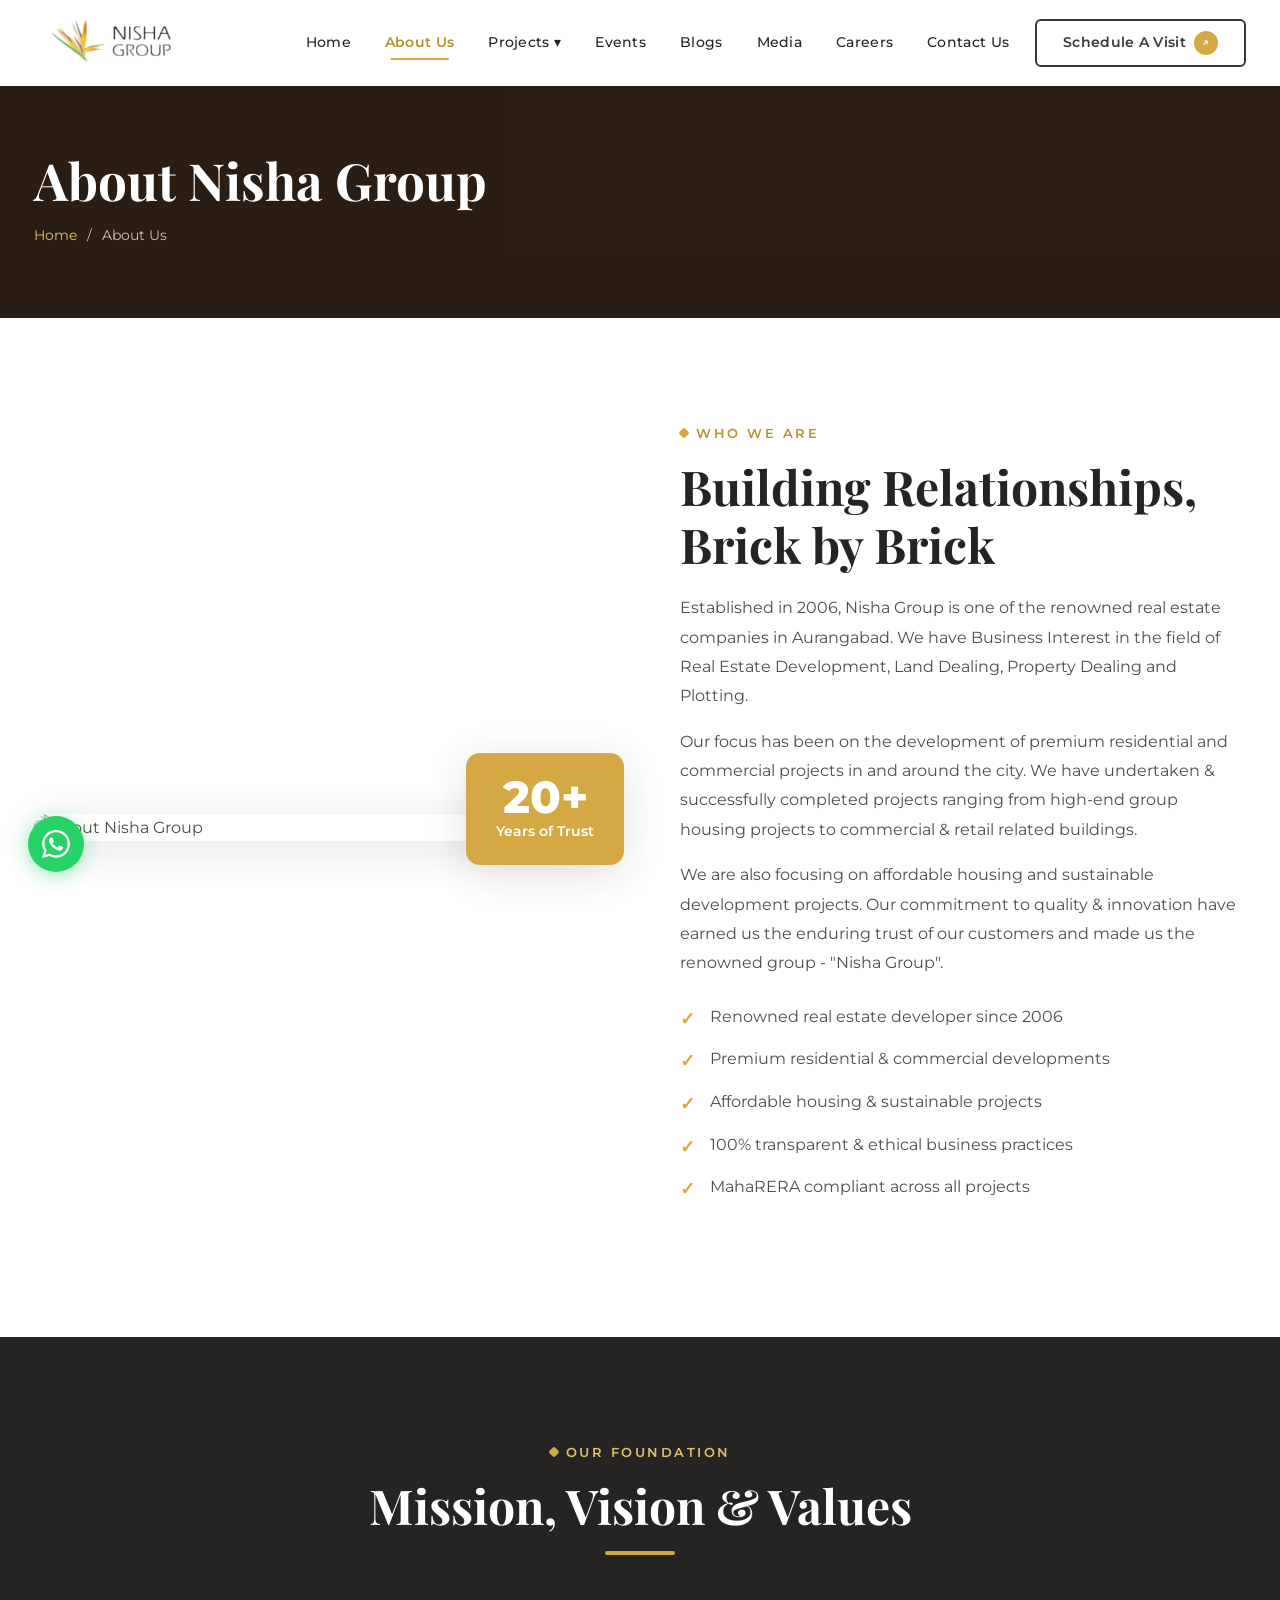
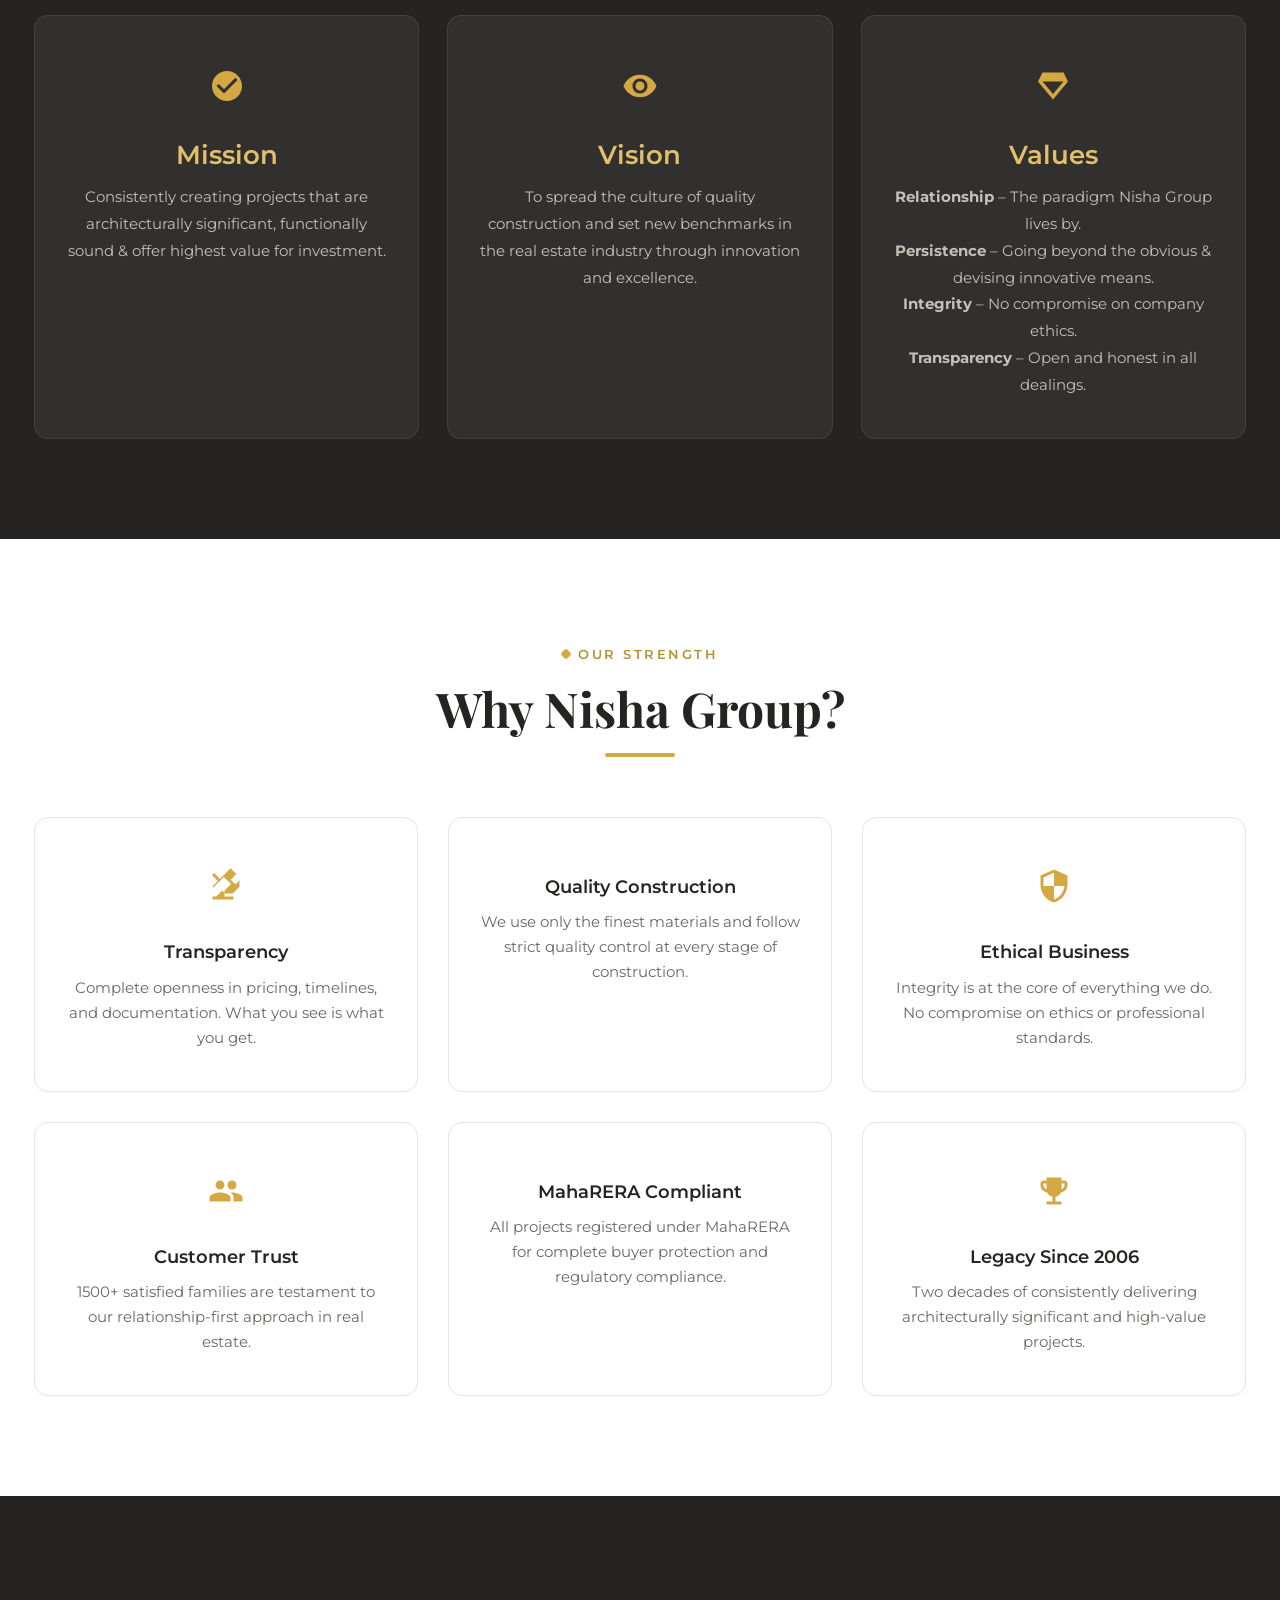
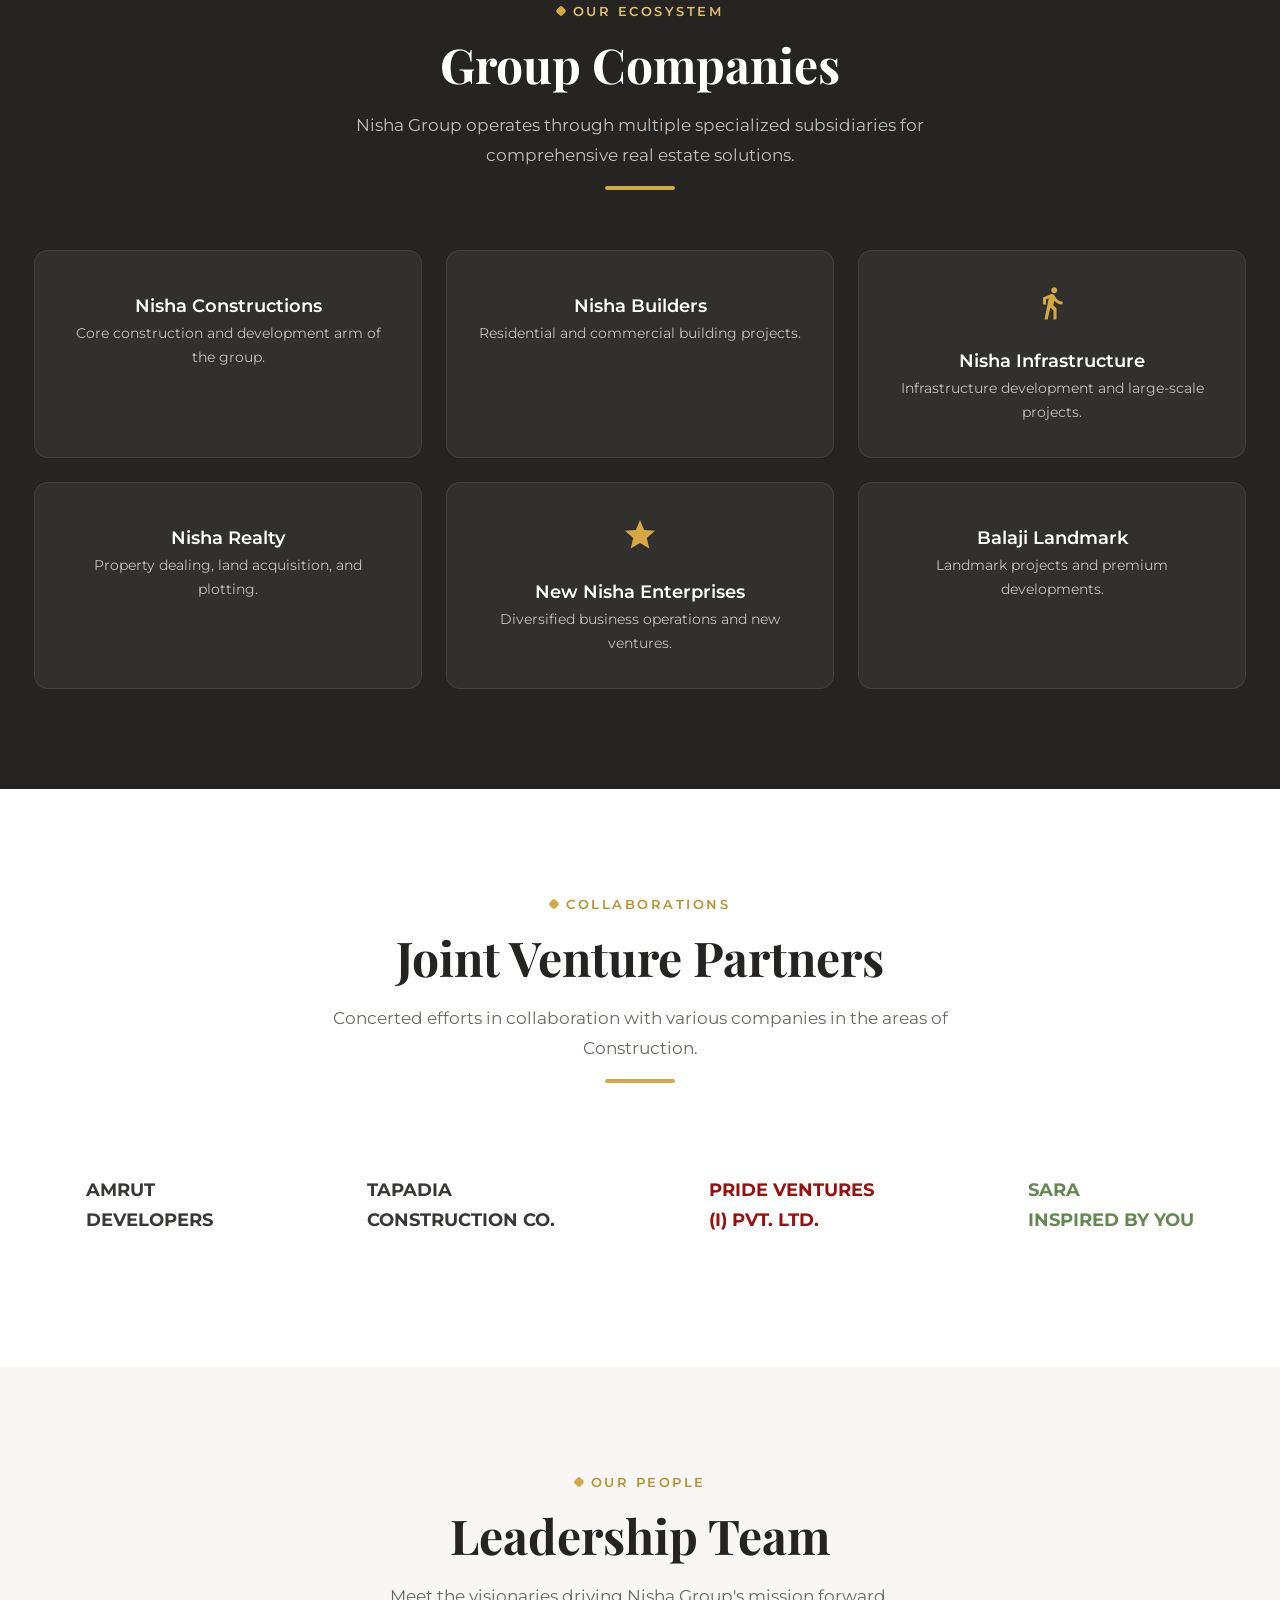
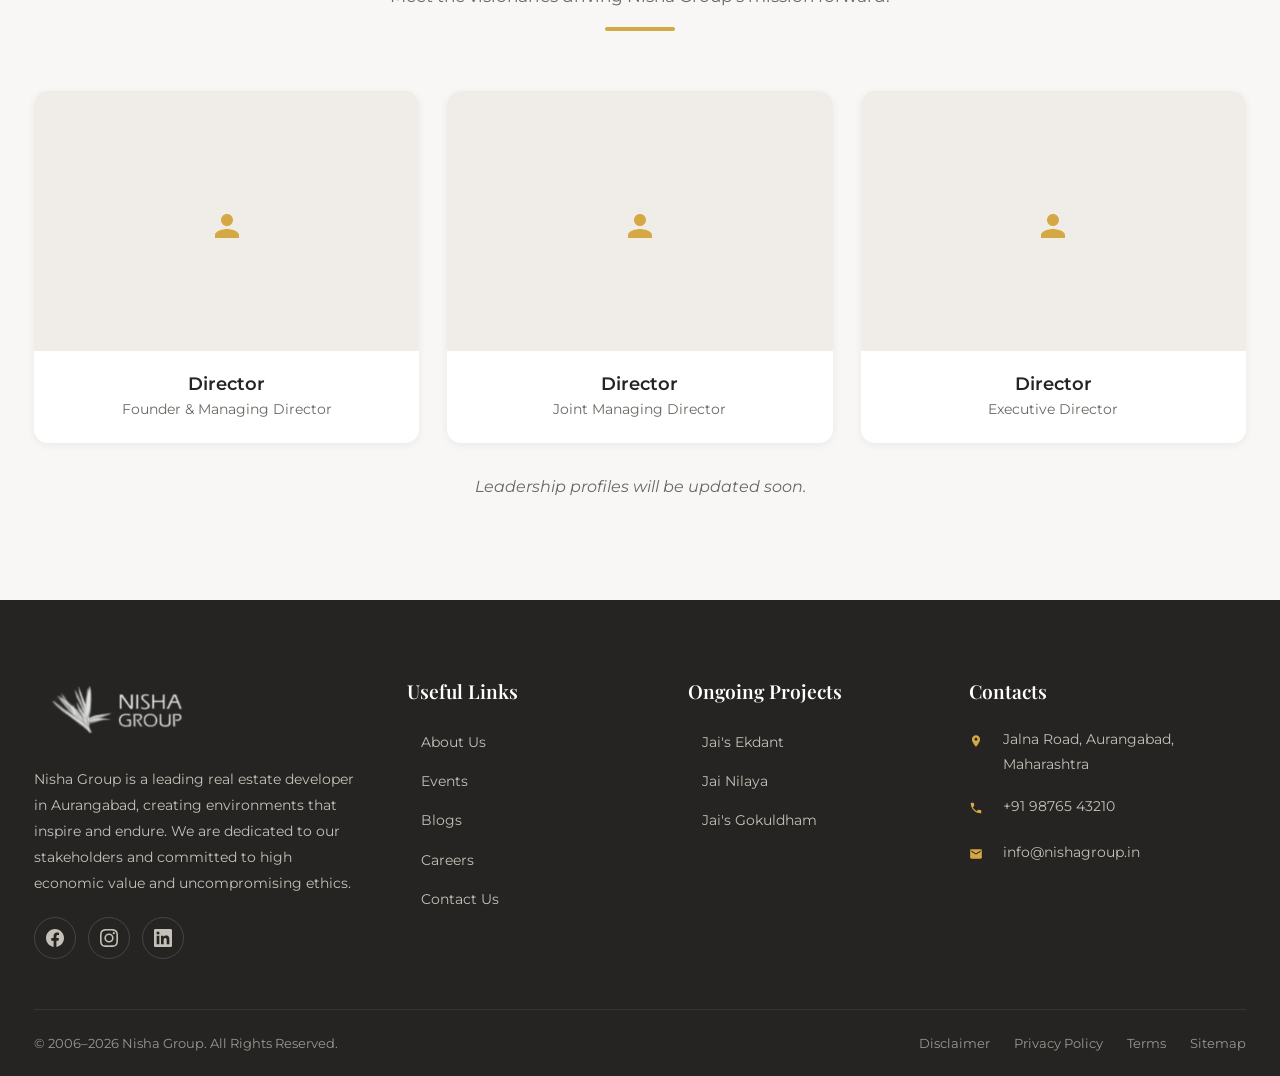
==== commit 204a1263: "ready to deploy" ====
--- a/about.html
+++ b/about.html
@@ -23,11 +23,14 @@
             <nav class="nav-menu" id="navMenu">
                 <a href="index.html">Home</a>
                 <a href="about.html" class="active">About Us</a>
-                <div class="nav-dropdown"><a href="projects.html">Projects ▾</a>
-                    <div class="dropdown-menu"><a href="projects.html#ongoing">Ongoing</a><a
-                            href="projects.html#completed">Completed</a><a href="projects.html#upcoming">Upcoming</a>
-                    </div>
-                </div>
+                        <div class="nav-dropdown">
+          <a href="projects.html">Projects &#9662;</a>
+          <div class="dropdown-menu">
+            <a href="projects.html#ongoing">Ongoing Projects</a>
+            <a href="projects.html#completed">Completed Projects</a>
+            <a href="projects.html#upcoming">Upcoming Projects</a>
+          </div>
+        </div>
                 <a href="events.html">Events</a><a href="blogs.html">Blogs</a><a href="media.html">Media</a>
                 <a href="careers.html">Careers</a><a href="contact.html">Contact Us</a>
                 <a href="#" class="btn-enquire" data-modal="enquire">Schedule A Visit <span
--- a/css/style.css
+++ b/css/style.css
@@ -252,6 +252,21 @@
   transform: translateY(0);
 }
 
+/* Dropdown Bridge to prevent flickering */
+.nav-dropdown::after {
+  content: '';
+  position: absolute;
+  top: 100%;
+  left: 0;
+  width: 100%;
+  height: 15px;
+  display: none;
+}
+
+.nav-dropdown:hover::after {
+  display: block;
+}
+
 .dropdown-menu a {
   font-size: 0.88rem;
   color: var(--gray-500);
@@ -387,7 +402,7 @@
   position: absolute;
   inset: 0;
   opacity: 0;
-  transition: opacity 1.5s ease-in-out;
+  transition: opacity 0.8s ease-in-out;
 }
 
 .hero-slide.active {
@@ -398,7 +413,7 @@
   width: 100%;
   height: 100%;
   object-fit: cover;
-  animation: heroZoom 12s ease-in-out infinite alternate;
+  animation: heroZoom 8s ease-in-out infinite alternate;
 }
 
 @keyframes heroZoom {
@@ -1674,8 +1689,15 @@
 }
 
 .footer-about .footer-logo {
-  height: 55px;
-  margin-bottom: 18px;
+  height: 65px;
+  margin-bottom: 22px;
+  filter: brightness(0) invert(1) opacity(0.9);
+  transition: var(--transition);
+}
+
+.footer-about .footer-logo:hover {
+  filter: brightness(0) invert(1) opacity(1);
+  transform: scale(1.02);
 }
 
 .footer-about p {
